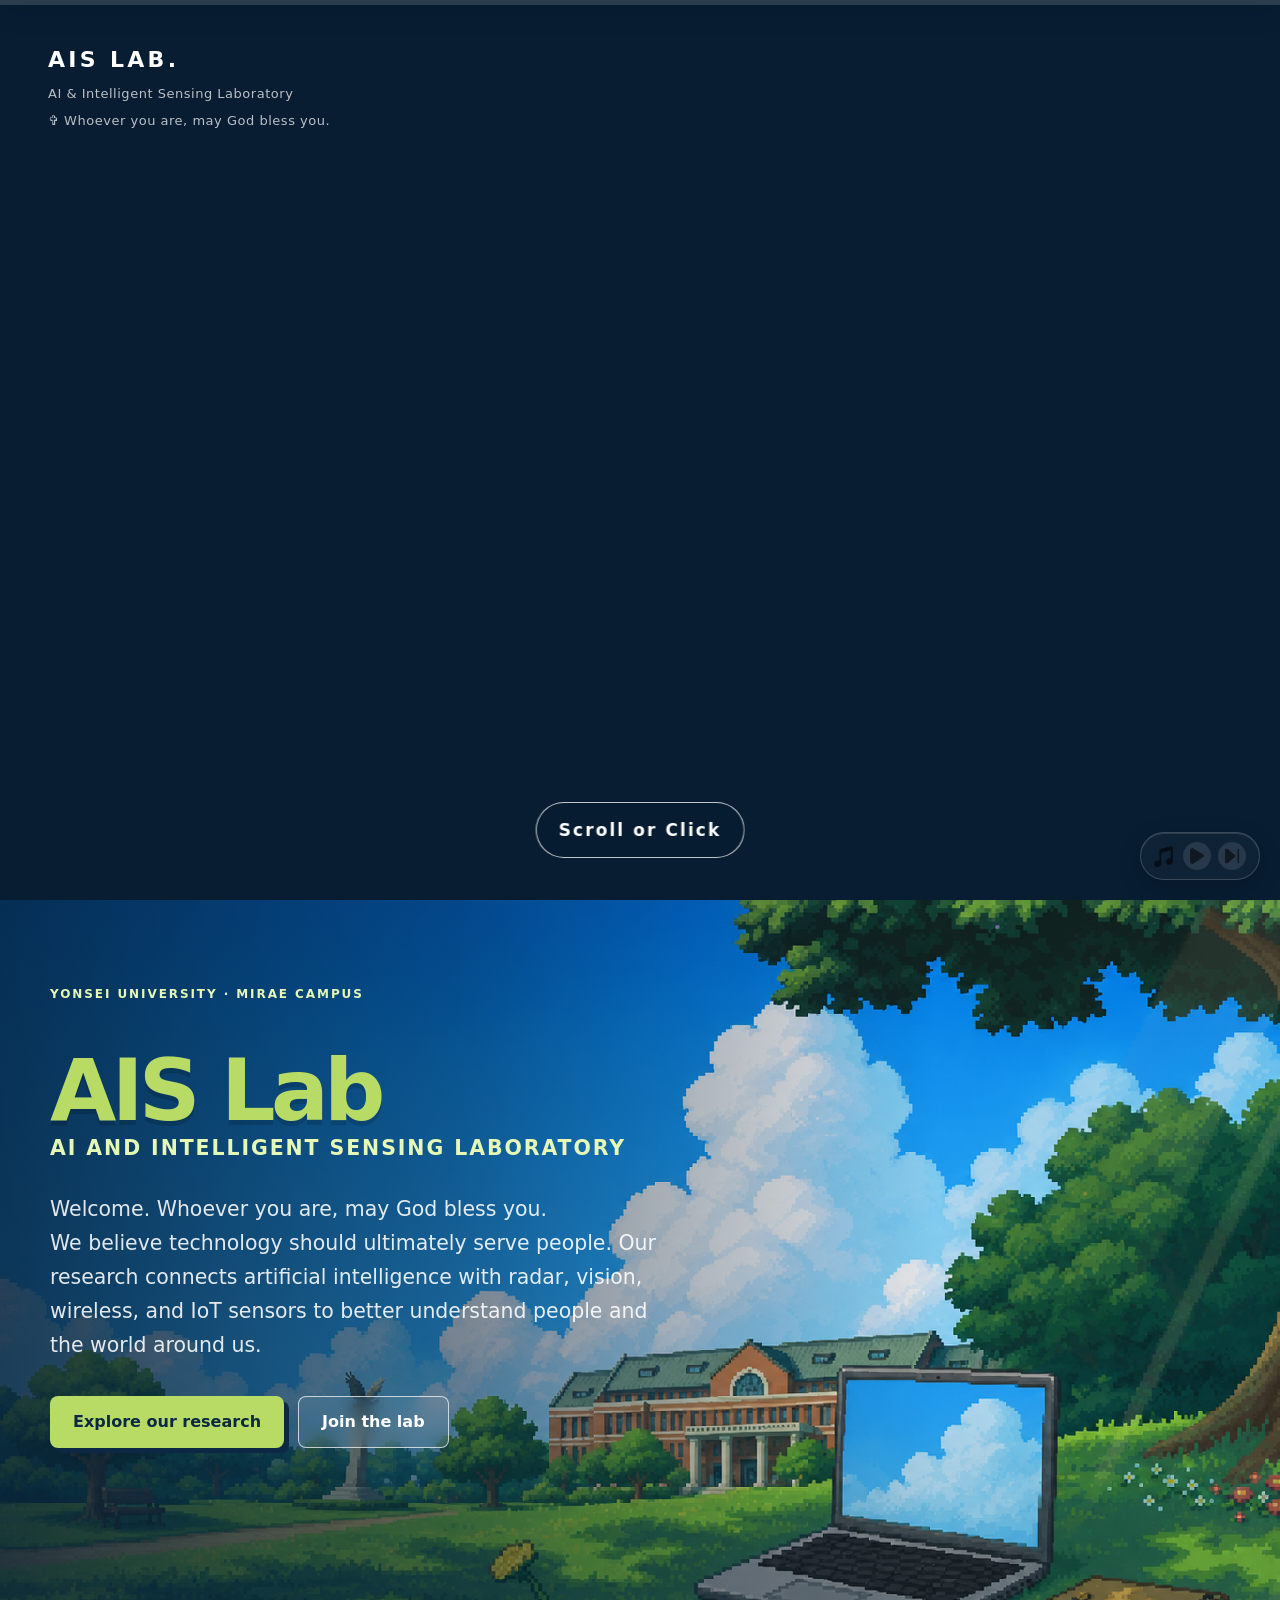
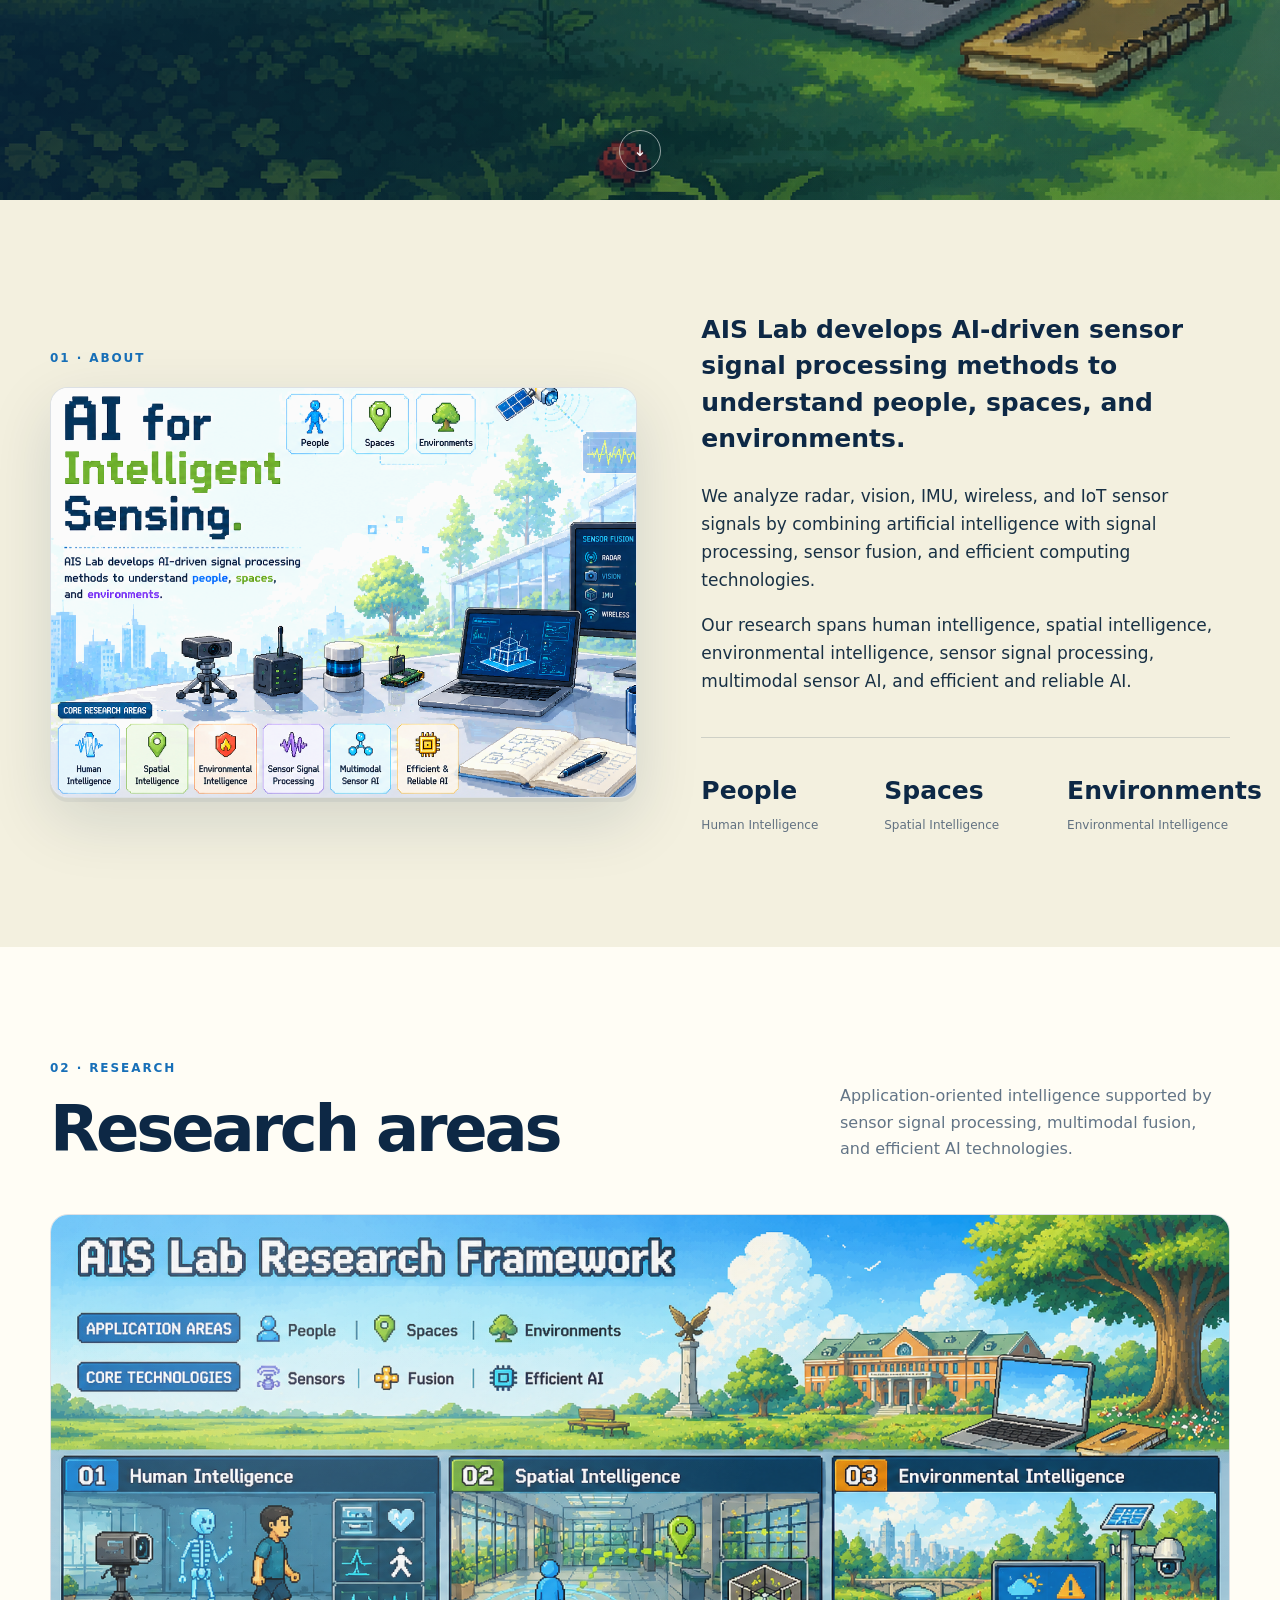
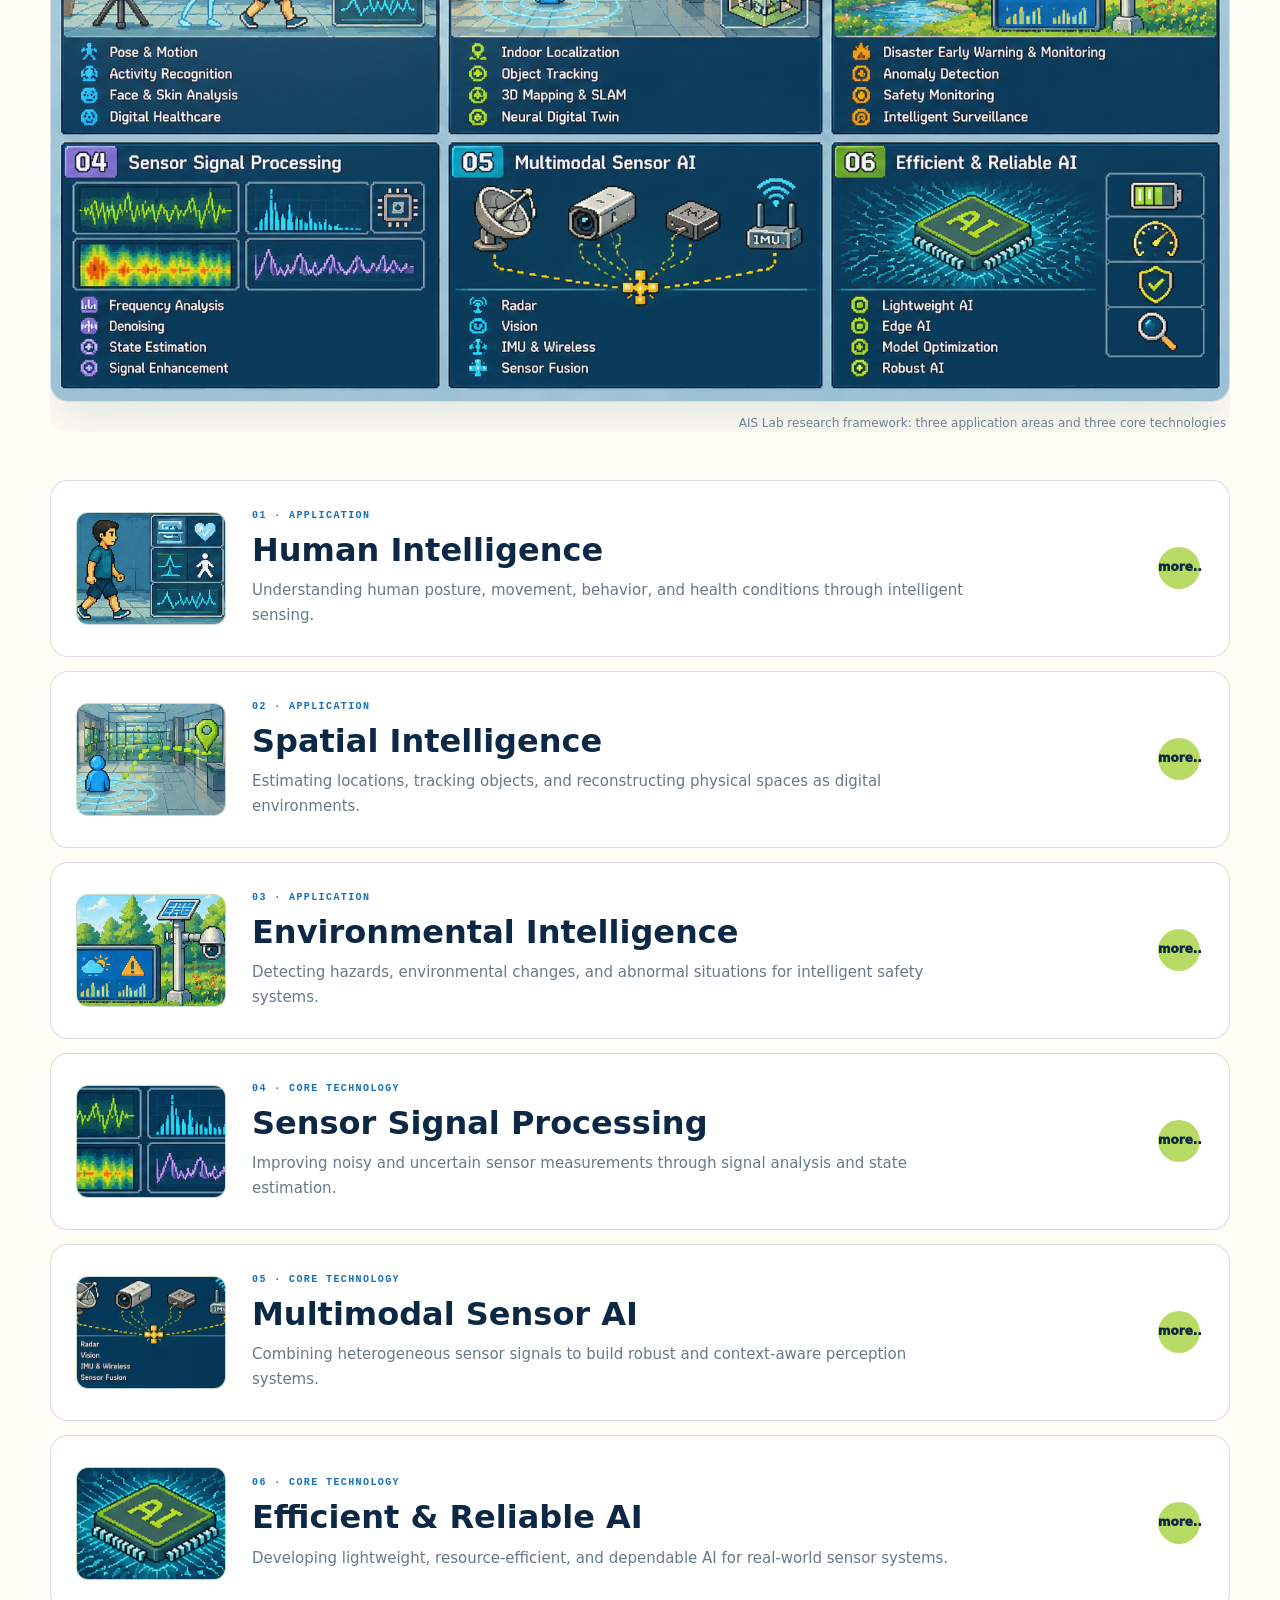
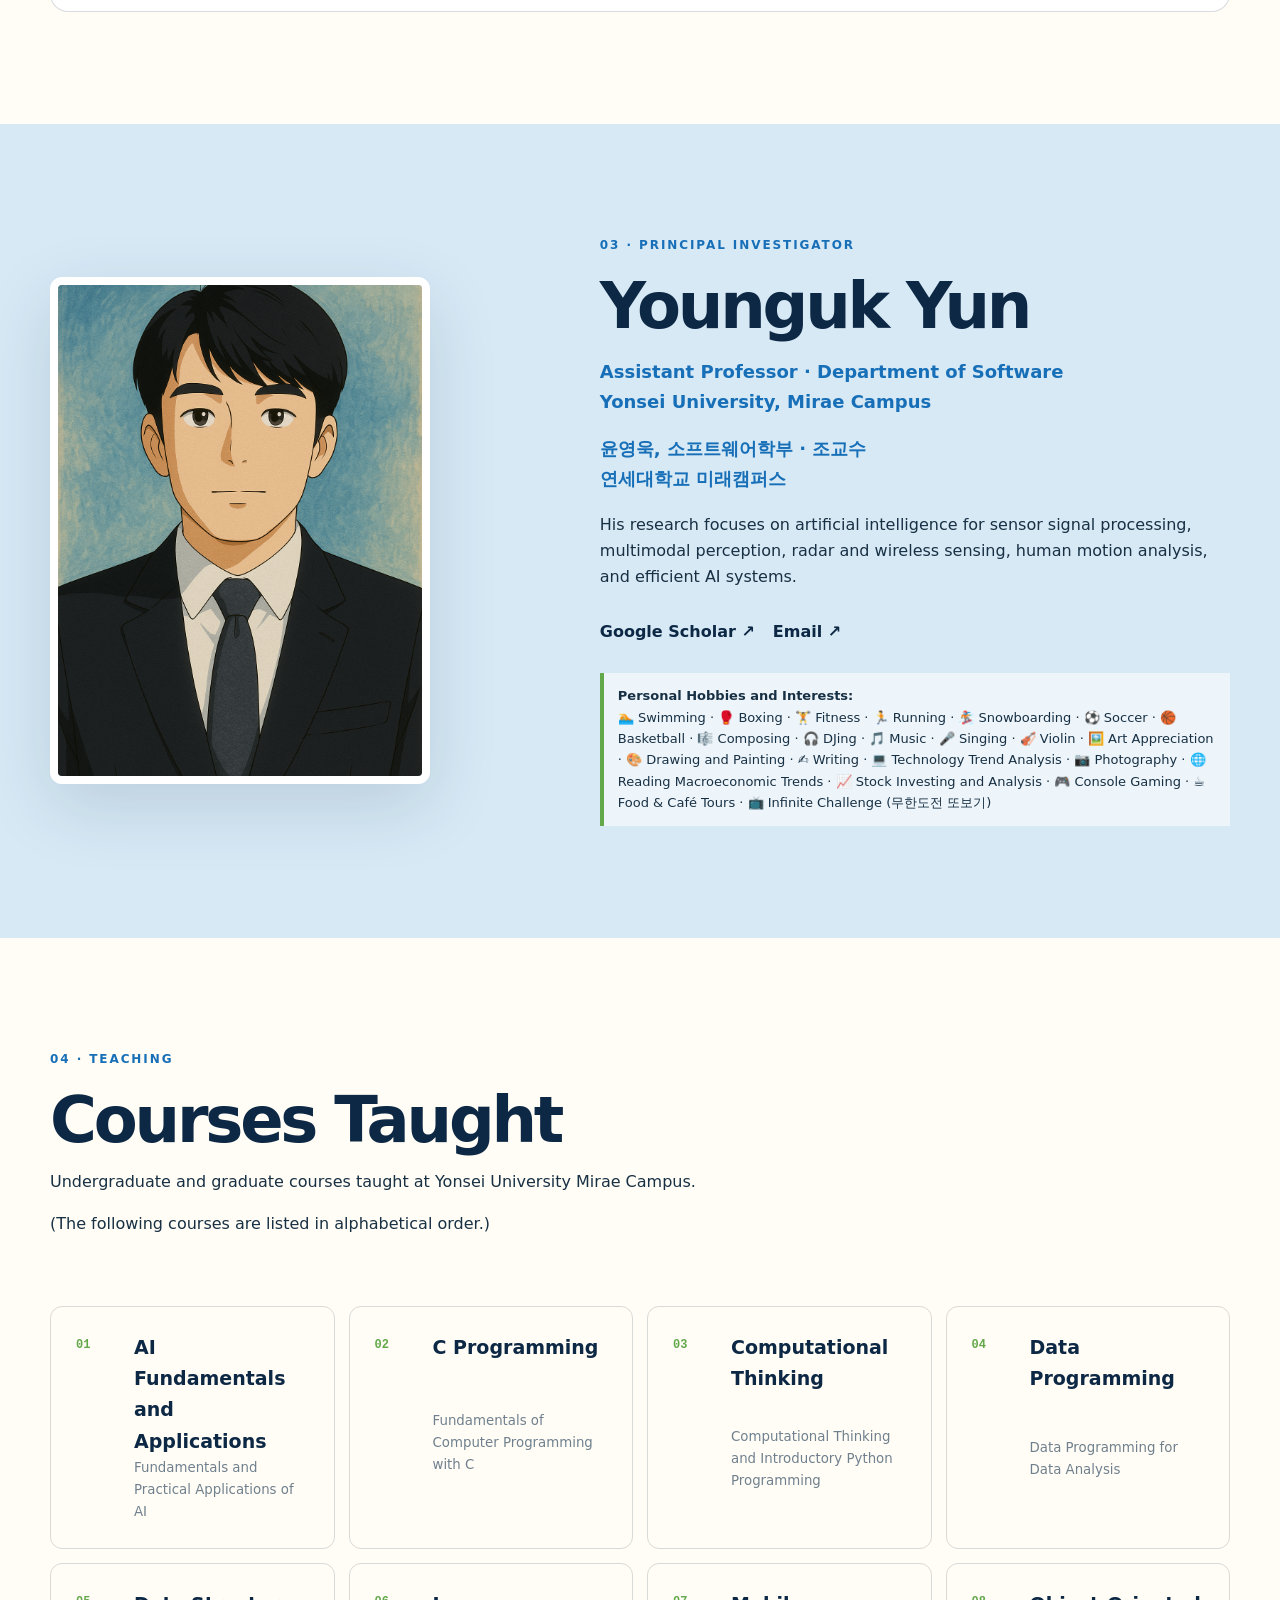
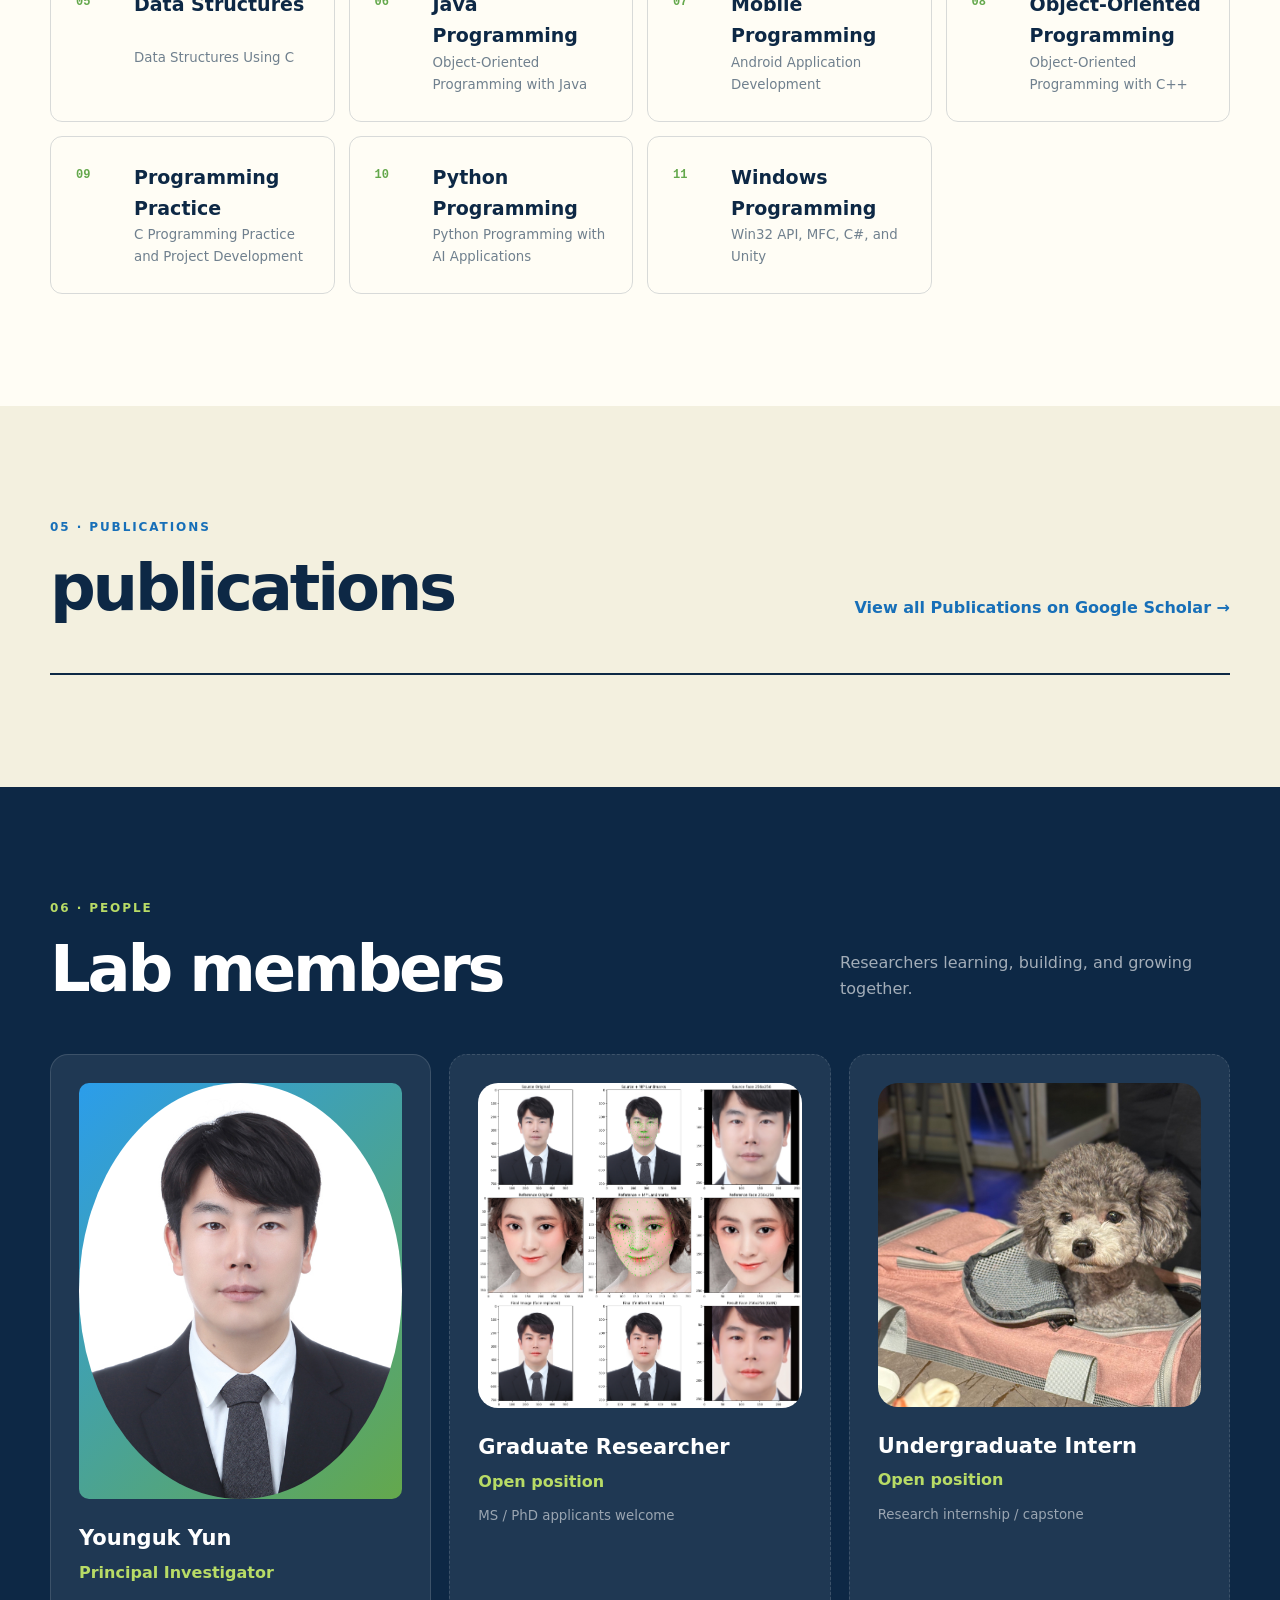
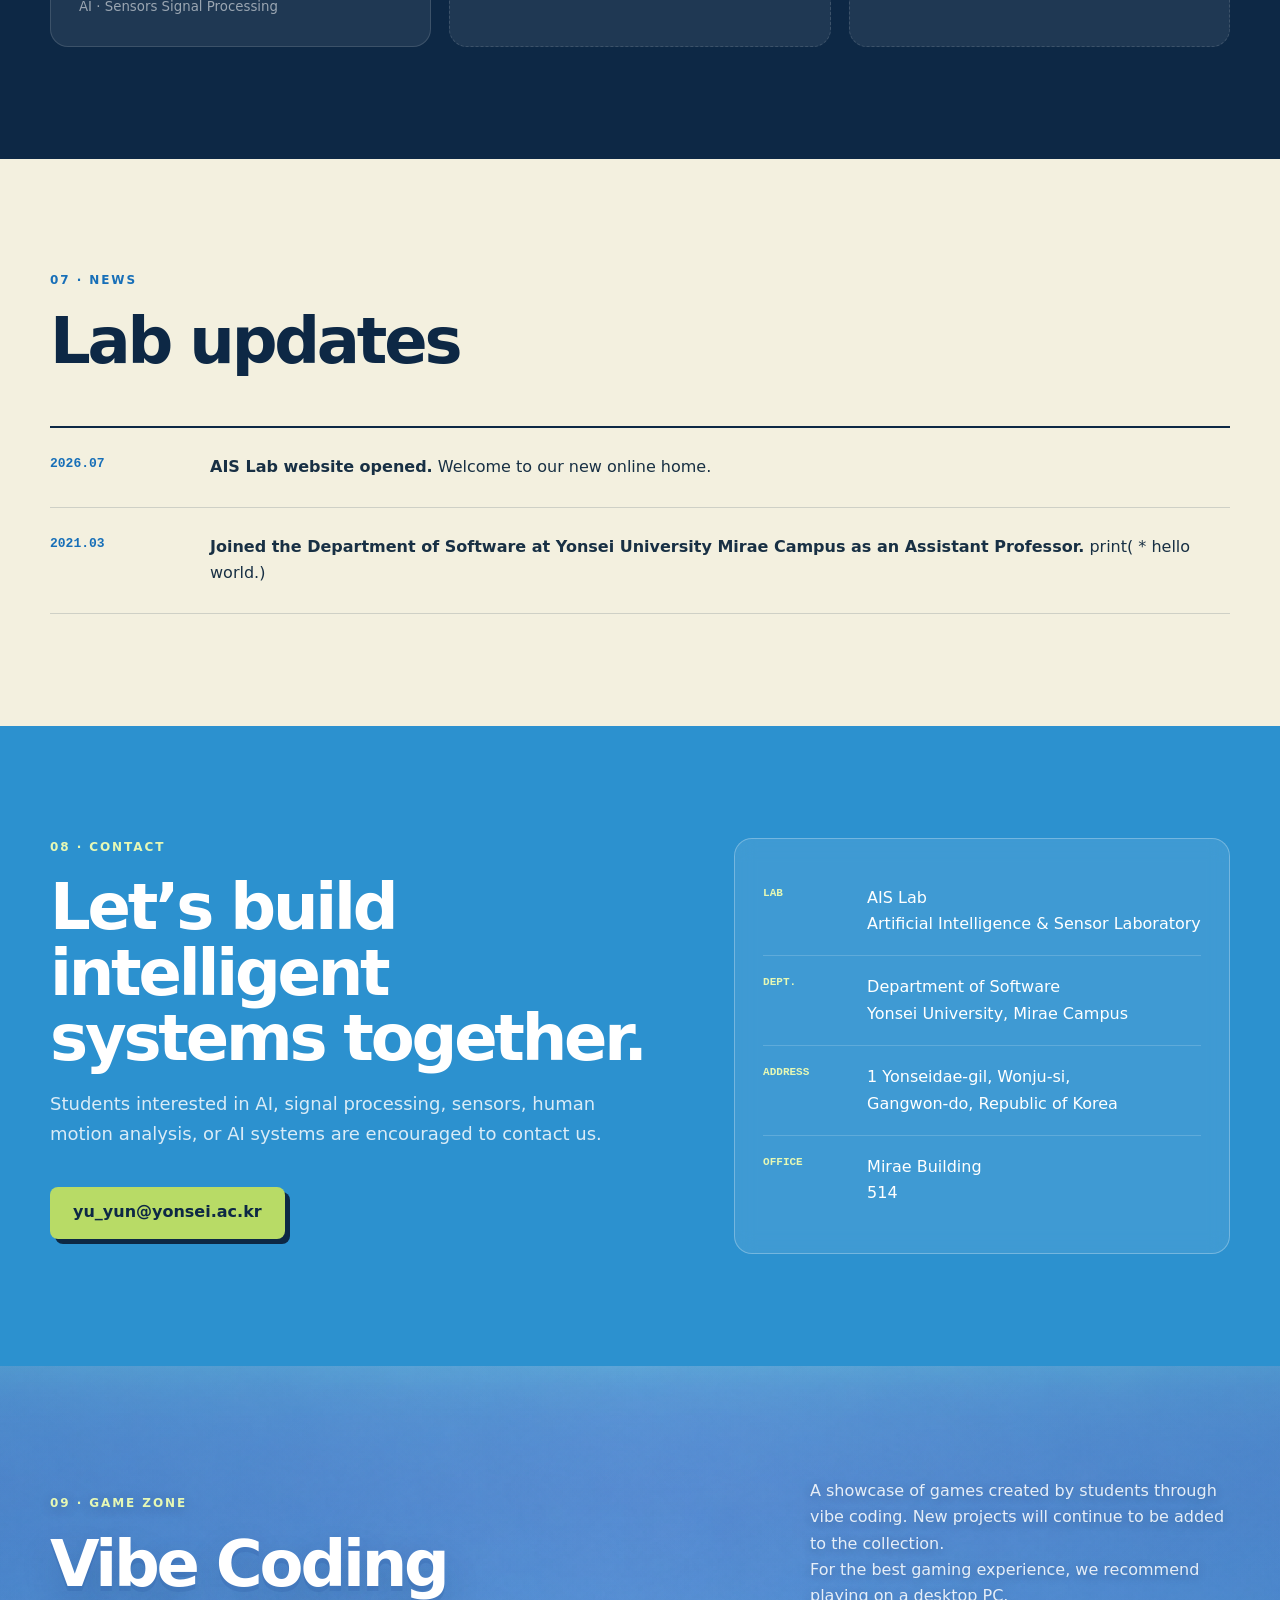
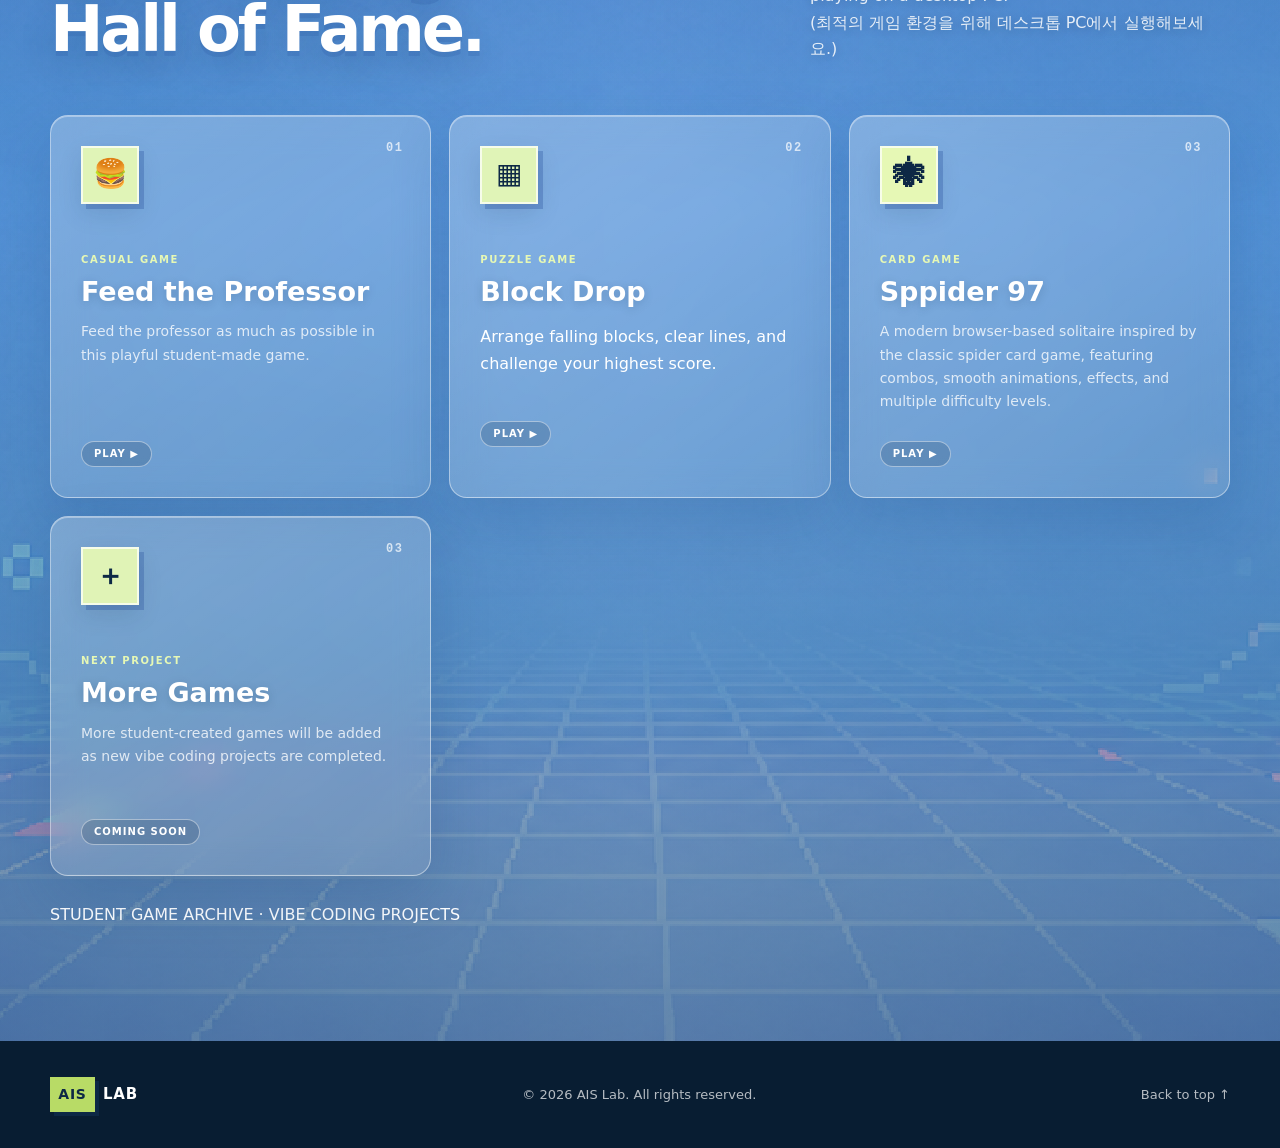
==== index.html @ d42c8c66 "v2.001 26080210 detail up" ====
<!DOCTYPE html>
<html lang="en">
<head>
  <meta charset="UTF-8" />
  <meta name="viewport" content="width=device-width, initial-scale=1.0" />
  <meta name="description" content="AIS Lab — Artificial Intelligence & Sensor Laboratory at Yonsei University Mirae Campus." />
  <meta name="theme-color" content="#0d2845" />
  <title>AIS Lab | AI & Intelligent Sensing Laboratory</title>
  <link rel="icon" href="assets/favicon.svg" type="image/svg+xml" />
  <link rel="stylesheet" href="styles2.css" />
  <script src="script.js" defer></script>
</head>

<!-- Floating Music Player -->
<div class="mini-music-player" id="miniMusicPlayer">
  <audio id="audioPlayer" preload="auto"></audio>

  <img
    class="music-main-icon"
    src="assets/icon/music.png"
    alt=""
  >

  <!-- <div class="mini-music-info">
    <strong id="musicTitle">Music</strong>
    <small id="musicArtist">Random Play</small>
  </div> -->

  <button
    type="button"
    id="playButton"
    class="mini-music-button"
    aria-label="재생"
  >
    <img
      id="playButtonIcon"
      src="assets/icon/play.png"
      alt=""
    >
  </button>

  <button
    type="button"
    id="nextButton"
    class="mini-music-button"
    aria-label="다음 곡"
  >
    <img
      src="assets/icon/next.png"
      alt=""
    >
  </button>
</div>

<body>

  <div class="scroll-progress">
    <div id="scroll-progress-bar" class="scroll-progress-bar"></div>
  </div>
  
  <a class="skip-link" href="#main">Skip to content</a>

  <!-- Spline 3D 인트로 화면 -->
  <section class="spline-intro" id="spline-intro">
    <iframe
      class="spline-frame"
      src="https://my.spline.design/3ddropdown-2G0xw5UtET1ysrPT4MGyYSJF/"
      frameborder="0"
      width="100%"
      height="100%"
      title="AIS Lab 3D Intro">
    </iframe>

    <div class="spline-overlay">
      <div class="spline-title">
        <span>AIS LAB.</span>
        <p>AI & Intelligent Sensing Laboratory</p>
        <p> ✞ Whoever you are, may God bless you.</p>
      </div>

      <a id="enterButton" class="spline-enter-button" href="#main">
        <span>Scroll or Click</span>
      </a>
    </div>
  </section>

  <header class="site-header" id="top">
    <nav class="nav container" aria-label="Primary navigation">
      <a class="brand" href="#spline-intro" aria-label="AIS Lab home">
        <span class="brand-mark">AIS</span>
        <span class="brand-text">LAB</span>
      </a>

      <button class="menu-button" type="button" aria-expanded="false" aria-controls="nav-links">
        <span></span><span></span><span></span>
        <span class="sr-only">Open menu</span>
      </button>

      <div class="nav-links" id="nav-links">
        <a href="#main">Main</a>
        <a href="#about">About</a>
        <a href="#professor">PI</a>
        <a href="#publications">Publications</a>
        <a href="#people">People</a>
        <a href="#contact">Contact</a>
        <a class="nav-contact" href="#game-zone">Game Zone</a>

      </div>
    </nav>
  </header>
<!-- 메인 -->
  <main id="main">
    <section class="hero" aria-labelledby="hero-title">
      <img class="hero-bg" src="assets/ais-campus-pixel.png" alt="Pixel-art illustration of a university campus, laptop, trees, and a sunny sky" />
      <div class="hero-shade"></div>
      <div class="container hero-content">
        <p class="eyebrow">Yonsei University · Mirae Campus</p>
        <br />
        <h1 id="hero-title"><span>AIS Lab</span><br /></h1>
        <p class="eyebrow"><span>AI and Intelligent Sensing Laboratory</p></span>
        <p class="hero-copy">
          Welcome. Whoever you are, may God bless you.<br>
          We believe technology should ultimately serve people. Our research connects artificial intelligence with radar, vision, wireless, and IoT sensors to better understand people and the world around us.
          </p>
       <div class="hero-actions">
          <a class="button button-primary" href="#research">Explore our research</a>
          <a class="button button-ghost" href="#contact">Join the lab</a>
        </div>
      </div>
      <a class="scroll-cue" href="#about" aria-label="Scroll to About section">↓</a>
    </section>


<!-- 01 -->
    <section class="section intro" id="about">
      <div class="container split-grid">
        <div>
          <p class="section-label">01 · About</p>
          <div class="intro-visual">
            <img
              src="assets/about-intelligent-sensing.png"
              alt="AI for Intelligent Sensing — AIS Lab research overview"
            />
          </div>        </div>
    
        <div class="intro-copy">
          <p class="lead">
            AIS Lab develops AI-driven sensor signal processing methods
            to understand people, spaces, and environments.
          </p>
    
          <p>
            We analyze radar, vision, IMU, wireless, and IoT sensor signals
            by combining artificial intelligence with signal processing,
            sensor fusion, and efficient computing technologies.
          </p>
    
          <p>
            Our research spans human intelligence, spatial intelligence,
            environmental intelligence, sensor signal processing,
            multimodal sensor AI, and efficient and reliable AI.
          </p>
    
          <div class="stats" aria-label="Research foundations">
            <div>
              <strong>People</strong>
              <span>Human Intelligence</span>
            </div>
    
            <div>
              <strong>Spaces</strong>
              <span>Spatial Intelligence</span>
            </div>
    
            <div>
              <strong>Environments</strong>
              <span>Environmental Intelligence</span>
            </div>
          </div>
        </div>
      </div>
    </section>

    <!-- 02 -->
    <section class="section research" id="research">
      <div class="container">
    
        <div class="section-heading">
          <div>
            <p class="section-label">02 · Research</p>
            <h2>Research areas</h2>
          </div>
    
          <p>
            Application-oriented intelligence supported by
            sensor signal processing, multimodal fusion,
            and efficient AI technologies.
          </p>
        </div>
    <!-- Research overview image -->
<figure class="research-overview">
  <a
    href="assets/research-overview.png"
    target="_blank"
    rel="noopener noreferrer"
    aria-label="Open the research overview image in full size"
  >
    <img
      src="assets/research-overview.png"
      alt="Overview of six AIS Lab research areas"
    />
  </a>

  <figcaption>
    AIS Lab research framework: three application areas and three core technologies.
  </figcaption>
</figure>


        <div class="research-explorer">
    
          <!-- 01 Human Intelligence -->
          <details class="research-topic" >
            <summary>
              <div class="research-thumb">
                <img
                  src="assets/rsc01.png"
                  alt=""
                  onerror="this.style.display='none';"
                />
                <span>IMAGE 01</span>
              </div>
    
              <div class="research-summary">
                <span class="research-index">01 · APPLICATION</span>
                <h3>Human Intelligence</h3>
                <p>
                  Understanding human posture, movement, behavior,
                  and health conditions through intelligent sensing.
                </p>
              </div>
    
              <span class="research-toggle" aria-hidden="true">more..</span>
            </summary>
    
            <div class="research-detail">
              <div class="research-tree">
                <div class="tree-root">Human Intelligence</div>
    
                <ul>
                  <li>
                    <strong>Pose &amp; Motion</strong>
                    <span>Pose estimation, motion analysis, and gait analysis</span>
                  </li>
    
                  <li>
                    <strong>Activity Recognition</strong>
                    <span>Behavior recognition and abnormal activity detection</span>
                  </li>
    
                  <li>
                    <strong>Face &amp; Body Analysis</strong>
                    <span>Face, skin, fatigue, and physiological state analysis</span>
                  </li>
    
                  <li>
                    <strong>Digital Healthcare</strong>
                    <span>Contactless monitoring and healthcare applications</span>
                  </li>
                </ul>
              </div>
            </div>
          </details>
    
    
          <!-- 02 Spatial Intelligence -->
          <details class="research-topic">
            <summary>
              <div class="research-thumb">
                <img
                  src="assets/rsc02.png"
                  alt=""
                  onerror="this.style.display='none';"
                />
                <span>IMAGE 02</span>
              </div>
    
              <div class="research-summary">
                <span class="research-index">02 · APPLICATION</span>
                <h3>Spatial Intelligence</h3>
                <p>
                  Estimating locations, tracking objects,
                  and reconstructing physical spaces as digital environments.
                </p>
              </div>
    
              <span class="research-toggle" aria-hidden="true">+</span>
            </summary>
    
            <div class="research-detail">
              <div class="research-tree">
                <div class="tree-root">Spatial Intelligence</div>
    
                <ul>
                  <li>
                    <strong>Indoor Localization</strong>
                    <span>Wi-Fi, IMU, magnetic, visual, and multimodal localization</span>
                  </li>
    
                  <li>
                    <strong>Object Tracking</strong>
                    <span>Human, vehicle, drone, and trajectory tracking</span>
                  </li>
    
                  <li>
                    <strong>3D Mapping &amp; SLAM</strong>
                    <span>Spatial reconstruction and autonomous mapping</span>
                  </li>
    
                  <li>
                    <strong>Neural Digital Twin</strong>
                    <span>Gaussian Splatting and intelligent digital environments</span>
                  </li>
                </ul>
              </div>
            </div>
          </details>
    
    
          <!-- 03 Environmental Intelligence -->
          <details class="research-topic">
            <summary>
              <div class="research-thumb">
                <img
                  src="assets/rsc03.png"
                  alt=""
                  onerror="this.style.display='none';"
                />
                <span>IMAGE 03</span>
              </div>
    
              <div class="research-summary">
                <span class="research-index">03 · APPLICATION</span>
                <h3>Environmental Intelligence</h3>
                <p>
                  Detecting hazards, environmental changes,
                  and abnormal situations for intelligent safety systems.
                </p>
              </div>
    
              <span class="research-toggle" aria-hidden="true">+</span>
            </summary>
    
            <div class="research-detail">
              <div class="research-tree">
                <div class="tree-root">Environmental Intelligence</div>
    
                <ul>
                  <li>
                    <strong>Disaster Early Warning &amp; Monitoring</strong>
                    <span>AI-based monitoring and early warning for natural and urban environments</span>
                  </li>
            
                  <li>
                    <strong>Anomaly Detection</strong>
                    <span>Detection of unusual events, environmental changes, and sensor anomalies</span>
                  </li>
            
                  <li>
                    <strong>Safety Monitoring</strong>
                    <span>Human safety monitoring, accident prevention, and risk assessment</span>
                  </li>
            
                  <li>
                    <strong>Intelligent Surveillance</strong>
                    <span>Real-time CCTV, drone, and IoT sensor monitoring systems</span>
                  </li>
                </ul>
              </div>
            </div>
          </details>
    
    
          <!-- 04 Sensor Signal Processing -->
          <details class="research-topic">
            <summary>
              <div class="research-thumb">
                <img
                  src="assets/rsc04.png"
                  alt=""
                  onerror="this.style.display='none';"
                />
                <span>IMAGE 04</span>
              </div>
    
              <div class="research-summary">
                <span class="research-index">04 · CORE TECHNOLOGY</span>
                <h3>Sensor Signal Processing</h3>
                <p>
                  Improving noisy and uncertain sensor measurements
                  through signal analysis and state estimation.
                </p>
              </div>
    
              <span class="research-toggle" aria-hidden="true">+</span>
            </summary>
    
            <div class="research-detail">
              <div class="research-tree">
                <div class="tree-root">Sensor Signal Processing</div>
    
                <ul>
                  <li>
                    <strong>Signal Representation</strong>
                    <span>Time, frequency, and multidomain signal analysis</span>
                  </li>
                  
                  <li>
                    <strong>Signal Enhancement</strong>
                    <span>Noise suppression, restoration, and adaptive signal processing</span>
                  </li>
                  
                  <li>
                    <strong>State Estimation</strong>
                    <span>Filtering, prediction, tracking, and uncertainty modeling</span>
                  </li>
                  
                  <li>
                    <strong>Feature Transformation</strong>
                    <span>Dimensionality reduction, feature extraction, and representation learning</span>
                  </li>
                </ul>
              </div>
            </div>
          </details>
    
    
          <!-- 05 Multimodal Sensor AI -->
          <details class="research-topic">
            <summary>
              <div class="research-thumb">
                <img
                  src="assets/rsc05.png"
                  alt=""
                  onerror="this.style.display='none';"
                />
                <span>IMAGE 05</span>
              </div>
    
              <div class="research-summary">
                <span class="research-index">05 · CORE TECHNOLOGY</span>
                <h3>Multimodal Sensor AI</h3>
                <p>
                  Combining heterogeneous sensor signals
                  to build robust and context-aware perception systems.
                </p>
              </div>
    
              <span class="research-toggle" aria-hidden="true">+</span>
            </summary>
    
            <div class="research-detail">
              <div class="research-tree">
                <div class="tree-root">Multimodal Sensor AI</div>
    
                <ul>
                  <li>
                    <strong>Radar</strong>
                    <span>Contactless sensing and radar signal intelligence</span>
                  </li>
    
                  <li>
                    <strong>Vision</strong>
                    <span>Image, video, depth, and 3D visual perception</span>
                  </li>
    
                  <li>
                    <strong>IMU &amp; Wireless</strong>
                    <span>Motion sensors, Wi-Fi CSI, UWB, and IoT signals</span>
                  </li>
    
                  <li>
                    <strong>Sensor Fusion</strong>
                    <span>Data, feature, decision, and uncertainty-aware fusion</span>
                  </li>
                </ul>
              </div>
            </div>
          </details>
    
    
          <!-- 06 Efficient & Reliable AI -->
          <details class="research-topic">
            <summary>
              <div class="research-thumb">
                <img
                  src="assets/rsc06.png"
                  alt=""
                  onerror="this.style.display='none';"
                />
                <span>IMAGE 06</span>
              </div>
    
              <div class="research-summary">
                <span class="research-index">06 · CORE TECHNOLOGY</span>
                <h3>Efficient &amp; Reliable AI</h3>
                <p>
                  Developing lightweight, resource-efficient,
                  and dependable AI for real-world sensor systems.
                </p>
              </div>
    
              <span class="research-toggle" aria-hidden="true">+</span>
            </summary>
    
            <div class="research-detail">
              <div class="research-tree">
                <div class="tree-root">Efficient &amp; Reliable AI</div>
    
                <ul>
                  <li>
                    <strong>Lightweight AI</strong>
                    <span>Compression, pruning, quantization, and knowledge distillation</span>
                  </li>
    
                  <li>
                    <strong>Edge AI</strong>
                    <span>Mobile, embedded, low-power, and real-time inference</span>
                  </li>
    
                  <li>
                    <strong>Model Optimization</strong>
                    <span>Memory-efficient inference and computation acceleration</span>
                  </li>
    
                  <li>
                    <strong>Robust AI</strong>
                    <span>Uncertainty, generalization, explainability, and reliability</span>
                  </li>
                </ul>
              </div>
            </div>
          </details>
    
        </div>
      </div>
    </section>


    <!-- 03 -->
    <section class="section professor" id="professor">
      <div class="container professor-grid">
        <div class="portrait-placeholder">
          <img src="assets/yu_yun_gpt.png" alt="Younguk Yun">
      </div>

        <!-- <div class="portrait-placeholder" role="img" aria-label="Professor photo placeholder">
          <span>PHOTO</span>
          <small>Replace with professor image</small>
        </div>
         -->
        <div>
          <p class="section-label">03 · Principal Investigator</p>
          <h2>Younguk Yun</h2>
          <p class="professor-role">Assistant Professor · Department of Software<br />Yonsei University, Mirae Campus</p>
          <p class="professor-role">윤영욱, 소프트웨어학부 · 조교수<br />연세대학교 미래캠퍼스</p>

          <p>His research focuses on artificial intelligence for sensor signal processing, multimodal perception, radar and wireless sensing, human motion analysis, and efficient AI systems.</p>
          <div class="profile-links">
            <a
            href="https://scholar.google.com/citations?hl=ko&user=_TznlVcAAAAJ&view_op=list_works&sortby=pubdate"
            target="_blank"
            rel="noopener noreferrer"
            aria-label="Google Scholar profile">
            Google Scholar ↗
          </a>            <a href="mailto:yu_yun@yonsei.ac.kr">Email ↗</a>
          </div>
          <div class="edit-note">
            <strong>Personal Hobbies and Interests:</strong><br> 
            🏊 Swimming · 🥊 Boxing · 🏋️ Fitness · 🏃 Running · 🏂 Snowboarding · ⚽ Soccer · 🏀 Basketball
            · 🎼 Composing · 🎧 DJing · 🎵 Music · 🎤 Singing · 🎻 Violin
            · 🖼️ Art Appreciation · 🎨 Drawing and Painting · ✍️ Writing
            · 💻 Technology Trend Analysis · 📷 Photography 
            · 🌐 Reading Macroeconomic Trends · 📈 Stock Investing and Analysis
            · 🎮 Console Gaming
            · ☕ Food & Café Tours  · 📺 Infinite Challenge (무한도전 또보기)
        </div>        </div>
      </div>
    </section>

    <section class="section publications" id="resources">
      <div class="container">
        <div class="section-heading">
          <div>
            <p class="section-label">04 · Teaching</p>
            <h2>Courses Taught</h2>
            <p>Undergraduate and graduate courses taught at Yonsei University Mirae Campus.</p>
            <p > (The following courses are listed in alphabetical order.)  </p>

          </div>
        </div>
        <div class="resources-grid">

          <div class="resource-card">
            <span>01</span>
            <strong>AI Fundamentals and Applications</strong>
            <small>Fundamentals and Practical Applications of AI</small>
        </div>
        
        <div class="resource-card">
            <span>02</span>
            <strong>C Programming</strong>
            <small>Fundamentals of Computer Programming with C</small>
        </div>
        
        <div class="resource-card">
            <span>03</span>
            <strong>Computational Thinking</strong>
            <small>Computational Thinking and Introductory Python Programming</small>
        </div>
        
        <div class="resource-card">
            <span>04</span>
            <strong>Data Programming</strong>
            <small>Data Programming for Data Analysis</small>
        </div>
        
        <div class="resource-card">
            <span>05</span>
            <strong>Data Structures</strong>
            <small>Data Structures Using C</small>
        </div>
        
        <div class="resource-card">
            <span>06</span>
            <strong>Java Programming</strong>
            <small>Object-Oriented Programming with Java</small>
        </div>
        
        <div class="resource-card">
            <span>07</span>
            <strong>Mobile Programming</strong>
            <small>Android Application Development</small>
        </div>
        
        <div class="resource-card">
            <span>08</span>
            <strong>Object-Oriented Programming</strong>
            <small>Object-Oriented Programming with C++</small>
        </div>
        
        <div class="resource-card">
            <span>09</span>
            <strong>Programming Practice</strong>
            <small>C Programming Practice and Project Development</small>
        </div>
        
        <div class="resource-card">
            <span>10</span>
            <strong>Python Programming</strong>
            <small>Python Programming with AI Applications</small>
        </div>
        
        <div class="resource-card">
            <span>11</span>
            <strong>Windows Programming</strong>
            <small>Win32 API, MFC, C#, and Unity</small>
        </div>
      </div> <!-- resources-grid -->
    </div>   <!-- container -->
  </section>


    <section class="section news" id="publications">
      <div class="container">
        <div class="section-heading">
          <div>
            <p class="section-label">05 · Publications</p>
            <h2>publications</h2>
          </div>
          <a class="text-link"             
          href="https://scholar.google.com/citations?hl=ko&user=_TznlVcAAAAJ&view_op=list_works&sortby=pubdate"
          target="_blank"
          rel="noopener noreferrer"
          aria-label="Google Scholar profile">
          View all Publications on Google Scholar →</a>
        </div>

        <div class="publication-list">      </div>

<!-- 
        <div class="publication-list">
          <article>
            <time>2026</time>
            <div>
              <h3>Insert your latest journal or conference paper title here</h3>
              <p><strong>Y. Yoon</strong>, Coauthor A., Coauthor B. · Journal or Conference Name</p>
              <div class="paper-links"><a href="#">Paper</a><a href="#">Code</a><a href="#">Dataset</a></div>
            </div>
          </article>
          <article>
            <time>2025</time>
            <div>
              <h3>AI-based multimodal sensing for human-centered intelligent environments</h3>
              <p><strong>Y. Yoon</strong>, Coauthor A. · Journal or Conference Name</p>
              <div class="paper-links"><a href="#">Paper</a><a href="#">Project</a></div>
            </div>
          </article>
          <article>
            <time>2024</time>
            <div>
              <h3>Robust sensor signal processing using data-driven representation learning</h3>
              <p><strong>Y. Yoon</strong>, Coauthor A., Coauthor B. · Journal or Conference Name</p>
              <div class="paper-links"><a href="#">Paper</a></div>
            </div>
          </article>
        </div>
      </div> -->

    </section>

    <section class="section people" id="people">
      <div class="container">
        <div class="section-heading">
          <div>
            <p class="section-label">06 · People</p>
            <h2>Lab members</h2>
          </div>
          <p>Researchers learning, building, and growing together.</p>
        </div>

        <div class="people-grid">
          <article class="person-card">
            <div class="avatar avatar-one">
              <img src="assets/yu_yun.jpg" alt="Professor Younguk Yun">
          </div>
            <!-- <div class="avatar avatar-one">PI</div> -->
            <h3>Younguk Yun</h3>
            <p>Principal Investigator</p>
            <small>AI · Sensors Signal Processing</small>
          </article>
          <article class="person-card open-position">
            <div class="avatar-two">
              <img src="assets/btg2.png" alt="Professor Younguk Yun">
            </div>
            <!-- <div class="avatar">+</div> -->
            <h3>Graduate Researcher</h3>
            <p>Open position</p>
            <small>MS / PhD applicants welcome</small>
          </article>
          <article class="person-card open-position">
            <!-- <div class="avatar">+</div> -->
            <div class="avatar-two">
              <img src="assets/reo.jpg" alt="Professor Younguk Yun">
            </div>
            <h3>Undergraduate Intern</h3>
            <p>Open position</p>
            <small>Research internship / capstone</small>
          </article>
        </div>
      </div>
    </section>

    <section class="section news" id="news">
      <div class="container">
        <div class="section-heading">
          <div>
            <p class="section-label">07 · News</p>
            <h2>Lab updates</h2>
          </div>
        </div>
        <div class="news-list">
          <article><time>2026.07</time><p><strong>AIS Lab website opened.</strong> Welcome to our new online home.</p></article>
          <article><time>2021.03</time><p><strong>Joined the Department of Software at Yonsei University Mirae Campus as an Assistant Professor.</strong> print( * hello world.)</hello></p></article></div>
      </div>
    </section>



    <section class="section contact" id="contact">
      <div class="container contact-grid">
        <div>
          <p class="section-label">08 · Contact</p>
          <h2>Let’s build intelligent<br />systems together.</h2>
          <p>Students interested in AI, signal processing, sensors, human motion analysis, or AI systems are encouraged to contact us.</p>
          <a class="button button-primary" href="mailto:yu_yun@yonsei.ac.kr">yu_yun@yonsei.ac.kr</a>
        </div>
        <div class="contact-card">
          <div><span>LAB</span><p>AIS Lab<br />Artificial Intelligence & Sensor Laboratory</p></div>
          <div><span>DEPT.</span><p>Department of Software<br />Yonsei University, Mirae Campus</p></div>
          <div><span>ADDRESS</span><p>1 Yonseidae-gil, Wonju-si,<br />Gangwon-do, Republic of Korea</p></div>
          <div><span>OFFICE</span><p>Mirae Building <br /> 514</p></div>
        </div>
      </div>
    </section>

    <!-- <section class="section game-zone" id="game-zone">
      <div class="game-zone-background" aria-hidden="true"></div>
      <div class="game-zone-overlay" aria-hidden="true"></div>
    
      <div class="container game-zone-container">
    
        <div class="section-heading game-zone-heading">
          <div>
            <p class="section-label">09 · Game Zone</p>
            <h2>Play, explore,<br />and take a break.</h2>
          </div>
    
          <p>
            A small digital playground featuring casual games,
            interactive experiments, and creative activities.
          </p>
        </div>
    
        <div class="game-zone-grid">
    
          <article class="game-zone-card">
            <span class="game-zone-number">01</span>
            <div class="game-zone-icon" aria-hidden="true">▦</div>
    
            <div class="game-zone-card-content">
              <p class="game-zone-category">CASUAL PLAY</p>
              <h3>Mini Games</h3>
              <p>
                Simple browser games that can be enjoyed during a short break.
              </p>
            </div>
    
            <span class="game-zone-status">Coming Soon</span>
          </article>
    
          <article class="game-zone-card">
            <span class="game-zone-number">02</span>
            <div class="game-zone-icon" aria-hidden="true">⌘</div>
    
            <div class="game-zone-card-content">
              <p class="game-zone-category">INTERACTIVE LAB</p>
              <h3>AI Experiments</h3>
              <p>
                Small interactive experiences inspired by AI, sensors,
                and computer vision.
              </p>
            </div>
    
            <span class="game-zone-status">Coming Soon</span>
          </article>
    
          <article class="game-zone-card">
            <span class="game-zone-number">03</span>
            <div class="game-zone-icon" aria-hidden="true">✦</div>
    
            <div class="game-zone-card-content">
              <p class="game-zone-category">CREATIVE PLAY</p>
              <h3>Creative Zone</h3>
              <p>
                Music, drawing, pixel art, and other playful digital activities.
              </p>
            </div>
    
            <span class="game-zone-status">Coming Soon</span>
          </article>
    
        </div>
      </div>
    </section> -->
    <section class="section game-zone" id="game-zone">
      <div class="game-zone-background" aria-hidden="true"></div>
      <div class="game-zone-overlay" aria-hidden="true"></div>
    
      <div class="container game-zone-container">
    
        <div class="section-heading game-zone-heading">
          <div>
            <p class="section-label">09 · Game Zone</p>
            <h2>
              Vibe Coding<br />
              Hall of Fame.
            </h2>
          </div>
    
          <p>
            A showcase of games created by students through vibe coding.
            New projects will continue to be added to the collection.
          <br> For the best gaming experience, we recommend playing on a desktop PC.
          <br>(최적의 게임 환경을 위해 데스크톱 PC에서 실행해보세요.)
          </p>

        </div>
    
        <!-- 게임 목록 -->
        <div class="game-zone-grid">
    
          <!-- 게임 01 -->
          <article class="game-zone-card">
            <span class="game-zone-number">01</span>
    
            <div class="game-zone-icon" aria-hidden="true">🍔</div>
    
            <div class="game-zone-card-content">
              <p class="game-zone-category">CASUAL GAME</p>
              <h3>Feed the Professor</h3>
    
              <p>Feed the professor as much as possible in this playful student-made game.</p>
            </div>
            <button
            class="game-zone-play-button"
            type="button"
            data-game-id="Feed the Professor"
            data-game-title="Feed the Professor"
            data-game-src="game/01_Feed/fp_index.html"
            data-game-width="100%"
            data-game-height="600"
            aria-expanded="false"
            aria-controls="game-player"
          >
            <span>PLAY</span>
            <b aria-hidden="true">▶</b>
          </button>
          </article>
    
          <!-- 게임 02 -->
          <article class="game-zone-card">
            <span class="game-zone-number">02</span>
    
            <div class="game-zone-icon" aria-hidden="true">▦</div>
    
            <div class="game-zone--content">
              <p class="game-zone-category">PUZZLE GAME</p>
              <h3>Block Drop</h3>
    
              <p>
                Arrange falling blocks, clear lines, and challenge your highest score.              </p>
            </div>
    
            <button
            class="game-zone-play-button"
            type="button"
            data-game-id="Block Drop"
            data-game-title="Block Drop"
            data-game-src="game/02_Block_Drop/tt_index.html"
            data-game-width="100%"
            data-game-height="590"
            aria-expanded="false"
            aria-controls="game-player"
          >
            <span>PLAY</span>
            <b aria-hidden="true">▶</b>
          </button>
          </article>
    
          <!-- 게임 03 -->
          <article class="game-zone-card">
            <span class="game-zone-number">03</span>

            <div class="game-zone-icon" aria-hidden="true">🕷</div>

            <div class="game-zone-card-content">
                <p class="game-zone-category">CARD GAME</p>

                <h3>Sppider 97</h3>

                <p>
                    A modern browser-based solitaire inspired by the classic spider card game,
                    featuring combos, smooth animations, effects, and multiple difficulty levels.
                </p>
            </div>

            <button
                class="game-zone-play-button"
                type="button"
                data-game-id="Sppider 97"
                data-game-title="Sppider 97"
                data-game-src="game/03_Sppider/sp_index.html"
                data-game-width="100%"
                data-game-height="950"
                aria-expanded="false"
                aria-controls="game-player">

                <span>PLAY</span>
                <b aria-hidden="true">▶</b>
            </button>
          </article>


          <!-- 향후 게임 추가 자리 -->
          <article class="game-zone-card game-zone-card-coming">
            <span class="game-zone-number">03</span>
    
            <div class="game-zone-icon" aria-hidden="true">＋</div>
    
            <div class="game-zone-card-content">
              <p class="game-zone-category">NEXT PROJECT</p>
              <h3>More Games</h3>
    
              <p>
                More student-created games will be added as new vibe coding projects are completed.
              </p>
            </div>
    
            <span class="game-zone-status">Coming Soon</span>
          </article>
    
        </div>
    
        <!-- 선택한 게임이 아래로 확장되는 영역 -->
        <div
          class="game-frame-shell"
          id="game-player"
          aria-live="polite"
          hidden
        >
          <div class="game-frame-toolbar">
    
            <div class="game-frame-lights" aria-hidden="true">
              <span></span>
              <span></span>
              <span></span>
            </div>
    
            <p id="game-frame-title">GAME PLAYER</p>
    
            <button
              class="game-frame-size-button"
              id="game-fullscreen-button"
              type="button"
              aria-label="게임 전체 화면"
            >
              FULL
            </button>
    
            <button
              class="game-close-button"
              id="game-close-button"
              type="button"
            >
              CLOSE
            </button>
          </div>
    
          <div class="game-frame-stage" id="game-frame-stage">
            <iframe
              id="game-frame"
              class="game-frame"
              src="about:blank"
              title="Game player"
              loading="lazy"
              allow="fullscreen"
            ></iframe>
          </div>
        </div>
    
      </br>
        <div class="game-zone-footer">
          <span>STUDENT GAME ARCHIVE</span>
          <span> · VIBE CODING PROJECTS</span>
        </div>
    
      </div>
    </section>


  </main>

  <footer>
    <div class="container footer-grid">
      <a class="brand footer-brand" href="#main"><span class="brand-mark">AIS</span><span class="brand-text">LAB</span></a>
      <p>© <span id="year"></span> AIS Lab. All rights reserved.</p>
      <a href="#spline-intro">Back to top ↑</a>
    </div>
  </footer>
</body>
</html>
---- styles2.css ----
:root {
  --navy: #0d2845;
  --navy-2: #143a5e;
  --ink: #183044;
  --sky: #2b9deb;
  --blue: #176fb8;
  --green: #64a84c;
  --lime: #b8db66;
  --cream: #f3f0df;
  --paper: #fffdf5;
  --white: #ffffff;
  --line: rgba(13, 40, 69, 0.16);
  --shadow: 0 22px 70px rgba(13, 40, 69, 0.14);
  --radius: 18px;
  --max: 1180px;
}

* { box-sizing: border-box; }
html { scroll-behavior: smooth; }
body {
  margin: 0;
  color: var(--ink);
  background: var(--paper);
  font-family: Inter, ui-sans-serif, system-ui, -apple-system, BlinkMacSystemFont, "Segoe UI", sans-serif;
  line-height: 1.65;
}
a { color: inherit; text-decoration: none; }
img { display: block; max-width: 100%; }
button { font: inherit; }
.container { width: min(calc(100% - 40px), var(--max)); margin-inline: auto; }
.section { padding: 112px 0; }
.sr-only { position: absolute; width: 1px; height: 1px; padding: 0; overflow: hidden; clip: rect(0,0,0,0); white-space: nowrap; border: 0; }
.skip-link { position: fixed; z-index: 1000; left: 16px; top: -80px; background: white; padding: 10px 14px; border-radius: 8px; }
.skip-link:focus { top: 16px; }


/* ==============================
   Spline 3D Intro
================================ */

.spline-intro {
  position: relative;
  width: 100%;
  height: 100vh;
  min-height: 650px;
  overflow: hidden;
  background: #081d32;
}

.spline-frame {
  position: absolute;
  inset: 0;
  width: 100%;
  height: 100%;
  border: 0;
}

.spline-overlay {
  position: absolute;
  inset: 0;
  z-index: 2;

  /* iframe 조작을 방해하지 않도록 설정 */
  pointer-events: none;
}

.spline-title {
  position: absolute;
  top: 42px;
  left: 48px;
  color: white;
  pointer-events: none;
}

.spline-title span {
  display: block;
  font-size: 22px;
  font-weight: 900;
  letter-spacing: 0.15em;
}

.spline-title p {
  margin: 5px 0 0;
  font-size: 13px;
  opacity: 0.72;
  letter-spacing: 0.04em;
}

.spline-enter-button {
  position: absolute;
  left: 50%;
  bottom: 42px;
  transform: translateX(-50%);

  display: flex;
  align-items: center;
  gap: 12px;

  padding: 13px 22px;
  border: 1px solid rgba(255, 255, 255, 0.75);
  border-radius: 999px;

  color: white;
  background: rgba(8, 29, 50, 0.35);
  backdrop-filter: blur(10px);

  font-size: 13px;
  font-weight: 850;
  letter-spacing: 0.16em;

  pointer-events: auto;
  transition:
    background 0.25s ease,
    transform 0.25s ease;
}

.spline-enter-button:hover {
  background: var(--lime);
  color: var(--navy);
  transform: translateX(-50%) translateY(-4px);
}

.spline-enter-button span {
  font-size: 17px;
  animation: spline-arrow 1.5s infinite;
}

@keyframes spline-arrow {
  50% {
    transform: translateY(5px);
  }
}

.site-header {
  position: fixed;
  top: 0;
  left: 0;
  right: 0;
  z-index: 1000;

  /* 처음에는 화면 위쪽으로 숨김 */
  transform: translateY(-100%);

  background: rgba(13, 40, 69, 0.9);
  backdrop-filter: blur(12px);
  box-shadow: 0 8px 30px rgba(0, 0, 0, 0.12);

  transition: transform 0.35s ease;
}

/* 메인 영역에 도달하면 표시 */
.site-header.visible {
  transform: translateY(0);
}
.site-header.scrolled {
  background: rgba(13, 40, 69, .88);
  box-shadow: 0 8px 30px rgba(0,0,0,.12);
  backdrop-filter: blur(12px);
}
.nav { height: 76px; display: flex; align-items: center; justify-content: space-between; }
.brand { display: inline-flex; align-items: center; gap: 8px; color: white; font-weight: 900; letter-spacing: .06em; }
.brand-mark { display: grid; place-items: center; width: 45px; height: 35px; background: var(--lime); color: var(--navy); box-shadow: 4px 4px 0 var(--navy); font-size: 14px; }
.brand-text { font-size: 15px; }
.nav-links { display: flex; align-items: center; gap: 28px; color: white; font-size: 14px; font-weight: 700; }
.nav-links a { opacity: .88; transition: opacity .2s, transform .2s; }
.nav-links a:hover { opacity: 1; transform: translateY(-2px); }
.nav-contact { border: 1px solid rgba(255,255,255,.6); padding: 9px 15px; border-radius: 99px; }
.menu-button { display: none; background: transparent; border: 0; padding: 8px; }
.menu-button span:not(.sr-only) { width: 24px; height: 2px; margin: 5px 0; display: block; background: white; }

.hero { position: relative; min-height: 760px; height: 100vh; display: flex; padding-top: 85px; overflow: hidden; background: #269ce8; }
.hero-bg { position: absolute; inset: 0; width: 100%; height: 100%; object-fit: cover; object-position: center center; image-rendering: pixelated; }
.hero-shade { position: absolute; inset: 0; background: linear-gradient(90deg, rgba(7,31,55,.83) 0%, rgba(7,31,55,.51) 36%, rgba(7,31,55,.03) 73%), linear-gradient(0deg, rgba(7,31,55,.22), transparent 45%); }
.hero-content {
    position: relative;
    z-index: 2;
    color: white;

}.eyebrow, .section-label { margin: 0 0 18px; text-transform: uppercase; letter-spacing: .16em; font-size: 12px; font-weight: 900; }
.eyebrow { color: #e6f8b5; }
.eyebrow span{ color: #e6f8b5;  margin: 28px 0 0; font-size: clamp(17px, 1.6vw, 21px); }
.hero h1 { margin: 0; max-width: 850px; font-size: clamp(52px, 6.7vw, 104px); line-height: .96; letter-spacing: -.055em; text-shadow: 0 5px 0 rgba(0,0,0,.14); }
.hero h1 span { color: var(--lime); }
.hero-copy { max-width: 620px; margin: 28px 0 0; font-size: clamp(17px, 1.6vw, 21px); color: rgba(255,255,255,.88); }
.hero-actions { display: flex; gap: 14px; margin-top: 34px; flex-wrap: wrap; }
.button { display: inline-flex; justify-content: center; align-items: center; min-height: 52px; padding: 0 23px; border-radius: 8px; font-weight: 850; transition: transform .2s, box-shadow .2s; }
.button:hover { transform: translateY(-3px); }
.button-primary { background: var(--lime); color: var(--navy); box-shadow: 5px 5px 0 var(--navy); }
.button-ghost { border: 1px solid rgba(255,255,255,.7); color: white; background: rgba(255,255,255,.08); backdrop-filter: blur(8px); }
.scroll-cue { position: absolute; z-index: 2; bottom: 28px; left: 50%; transform: translateX(-50%); color: white; border: 1px solid rgba(255,255,255,.55); width: 42px; height: 42px; border-radius: 50%; display: grid; place-items: center; animation: bob 1.8s infinite; }
@keyframes bob { 50% { transform: translate(-50%, 8px); } }

.intro { background: var(--cream); }
.split-grid { display: grid; grid-template-columns: .9fr 1.1fr; gap: 80px; }
.section-label { color: var(--blue); }
h2 { margin: 0; font-size: clamp(42px, 5vw, 72px); line-height: 1.02; letter-spacing: -.05em; color: var(--navy); }
.lead { margin-top: 0; font-size: 25px; line-height: 1.45; color: var(--navy); font-weight: 650; }
.intro-copy > p:not(.lead) { font-size: 17px; }
.stats { margin-top: 42px; padding-top: 32px; border-top: 1px solid var(--line); display: grid; grid-template-columns: repeat(3, 1fr); gap: 20px; }
.stats strong { display: block; font-size: 25px; color: var(--navy); }
.stats span { display: block; font-size: 12px; margin-top: 4px; color: #617181; }

.section-heading { display: flex; align-items: end; justify-content: space-between; gap: 40px; margin-bottom: 52px; }
.section-heading > p { max-width: 390px; margin: 0; color: #627486; }
.research { background: var(--paper); }
.research-grid { display: grid; grid-template-columns: repeat(2, 1fr); gap: 18px; }
.research-card { position: relative; min-height: 335px; padding: 34px; border: 1px solid var(--line); border-radius: var(--radius); background: white; overflow: hidden; transition: transform .25s, box-shadow .25s; }
.research-card:hover { transform: translateY(-7px); box-shadow: var(--shadow); }
.research-card.featured { background: var(--navy); color: white; }
.research-card.featured h3 { color: white; }
.card-number { position: absolute; top: 25px; right: 27px; color: #8392a0; font: 800 12px/1 ui-monospace, monospace; }
.pixel-icon { width: 56px; height: 56px; display: grid; place-items: center; margin-bottom: 45px; background: var(--lime); color: var(--navy); font-size: 29px; box-shadow: 5px 5px 0 rgba(13,40,69,.18); }
.research-card.featured .pixel-icon { box-shadow: 5px 5px 0 rgba(255,255,255,.18); }
.research-card h3 { margin: 0 0 10px; font-size: 26px; line-height: 1.2; color: var(--navy); }
.research-card p { margin: 0; color: #66798a; }
.research-card.featured p { color: rgba(255,255,255,.72); }
.tags { display: flex; flex-wrap: wrap; gap: 7px; margin-top: 24px; }
.tags span { border: 1px solid var(--line); border-radius: 99px; padding: 6px 10px; font-size: 11px; font-weight: 800; }
.featured .tags span { border-color: rgba(255,255,255,.25); }

/* ==============================
   01 · About
================================ */

.intro {
  background: var(--cream);
}

.split-grid {
  display: grid;
  grid-template-columns: minmax(0, 1fr) minmax(0, 0.9fr);
  gap: 64px;
  align-items: center;
}


/* About Image */

.intro-visual {
  position: relative;
  overflow: hidden;

  width: 100%;

  border: 1px solid rgba(13, 40, 69, 0.14);
  border-radius: var(--radius);

  background: white;

  box-shadow:
    0 22px 65px rgba(13, 40, 69, 0.14),
    0 4px 0 rgba(13, 40, 69, 0.06);
}

.intro-visual img {
  display: block;

  width: 100%;
  height: auto;

  object-fit: cover;

  filter:
    brightness(1.04)
    contrast(0.97)
    saturate(1.06);

  transition:
    transform 0.45s ease,
    filter 0.45s ease;
}

.intro-visual:hover img {
  transform: scale(1.015);

  filter:
    brightness(1.07)
    contrast(0.99)
    saturate(1.1);
}


/* About Text */

.section-label {
  color: var(--blue);
}

h2 {
  margin: 0;

  color: var(--navy);

  font-size: clamp(42px, 5vw, 72px);
  line-height: 1.02;
  letter-spacing: -0.05em;
}

.lead {
  margin-top: 0;

  color: var(--navy);

  font-size: 25px;
  font-weight: 650;
  line-height: 1.45;
}

.intro-copy > p:not(.lead) {
  font-size: 17px;
}


/* About Statistics */

.stats {
  display: grid;
  grid-template-columns: repeat(3, minmax(0, 1fr));
  gap: 20px;

  margin-top: 42px;
  padding-top: 32px;

  border-top: 1px solid var(--line);
}

.stats strong {
  display: block;

  color: var(--navy);

  font-size: 25px;
}

.stats span {
  display: block;

  margin-top: 4px;

  color: #617181;

  font-size: 12px;
}


/* ==============================
   About Responsive
================================ */

@media (max-width: 900px) {
  .split-grid {
    grid-template-columns: 1fr;
    gap: 42px;
  }

  .intro-visual {
    width: min(100%, 760px);
    margin-inline: auto;
  }
}

@media (max-width: 600px) {
  .split-grid {
    gap: 32px;
  }

  .intro-visual {
    border-radius: 12px;
  }

  .lead {
    font-size: 21px;
  }

  .intro-copy > p:not(.lead) {
    font-size: 15px;
  }

  .stats {
    grid-template-columns: 1fr;
    gap: 18px;

    margin-top: 30px;
    padding-top: 25px;
  }

  .stats strong {
    font-size: 21px;
  }
}
/* ==============================
   02 · Research
================================ */

.research-explorer {
  display: grid;
  gap: 14px;
}


/* ==============================
   Research Topic Card
================================ */

.research-topic {
  overflow: hidden;
  border: 1px solid var(--line);
  border-radius: var(--radius);
  background: white;

  transition:
    transform 0.25s ease,
    box-shadow 0.25s ease,
    border-color 0.25s ease;
}

.research-topic:hover {
  transform: translateY(-3px);
  box-shadow: 0 16px 45px rgba(13, 40, 69, 0.1);
}

.research-topic[open] {
  border-color: rgba(23, 111, 184, 0.34);
  box-shadow: var(--shadow);
}


/* ==============================
   Research Summary
================================ */

.research-topic summary {
  position: relative;

  display: grid;
  grid-template-columns: 150px minmax(0, 1fr) 46px;
  gap: 26px;
  align-items: center;

  min-height: 175px;
  padding: 22px 25px;

  cursor: pointer;
  list-style: none;
}

.research-topic summary::-webkit-details-marker {
  display: none;
}

.research-topic summary::marker {
  content: "";
}


/* ==============================
   Research Thumbnail
================================ */

.research-thumb {
  position: relative;

  display: grid;
  place-items: center;

  width: 100%;
  aspect-ratio: 4 / 3;

  overflow: hidden;
  border: 1px solid rgba(13, 40, 69, 0.12);
  border-radius: 12px;

  background:
    linear-gradient(
      135deg,
      rgba(43, 157, 235, 0.18),
      rgba(184, 219, 102, 0.35)
    );
}

.research-thumb img {
  position: absolute;
  inset: 0;

  width: 100%;
  height: 100%;

  object-fit: cover;

  filter:
    brightness(1.0)
    contrast(0.96)
    saturate(1.0);
}

.research-thumb span {
  color: rgba(13, 40, 69, 0.48);

  font:
    900 11px/1
    ui-monospace,
    SFMono-Regular,
    Menlo,
    monospace;

  letter-spacing: 0.13em;
}


/* ==============================
   Research Text
================================ */

.research-summary {
  min-width: 0;
}

.research-index {
  display: block;

  margin-bottom: 8px;

  color: var(--blue);

  font:
    900 10px/1.4
    ui-monospace,
    SFMono-Regular,
    Menlo,
    monospace;

  letter-spacing: 0.14em;
}

.research-summary h3 {
  margin: 0 0 9px;

  color: var(--navy);

  font-size: clamp(24px, 2.5vw, 33px);
  line-height: 1.2;
}

.research-summary p {
  max-width: 720px;
  margin: 0;

  color: #66798a;

  font-size: 15px;
}


/* ==============================
   Open / Close Button
================================ */

.research-toggle {
  display: grid;
  place-items: center;

  width: 42px;
  height: 42px;

  border-radius: 50%;

  color: var(--navy);
  background: var(--lime);

  font-size: 12px;
  font-weight: 1000;

  transition: transform 0.25s ease;
}

.research-topic[open] .research-toggle {
  transform: rotate(405deg);
}


/* ==============================
   Research Detail Tree
================================ */

.research-detail {
  padding: 0 25px 28px 201px;
}

.research-tree {
  padding: 25px;

  border-top: 1px solid var(--line);
  border-radius: 0 0 12px 12px;

  background: #f7f9f3;
}

.tree-root {
  position: relative;

  display: inline-flex;
  align-items: center;

  min-height: 38px;
  padding: 0 14px;

  border-radius: 7px;

  color: white;
  background: var(--navy);

  font-size: 13px;
  font-weight: 850;
}

.research-tree ul {
  position: relative;

  display: grid;
  grid-template-columns: repeat(2, minmax(0, 1fr));
  gap: 12px 28px;

  margin: 20px 0 0;
  padding: 0 0 0 28px;

  list-style: none;
}

/* 세로 연결선 */
.research-tree ul::before {
  content: "";

  position: absolute;
  top: -20px;
  bottom: 23px;
  left: 8px;

  width: 1px;

  background: rgba(13, 40, 69, 0.22);
}

.research-tree li {
  position: relative;

  min-width: 0;
  padding: 15px 17px;

  border: 1px solid var(--line);
  border-radius: 10px;

  background: white;
}

/* 가로 연결선 */
.research-tree li::before {
  content: "";

  position: absolute;
  top: 25px;
  right: 100%;

  width: 20px;
  height: 1px;

  background: rgba(13, 40, 69, 0.22);
}

.research-tree li strong {
  display: block;

  color: var(--navy);

  font-size: 15px;
}

.research-tree li span {
  display: block;

  margin-top: 5px;

  color: #6c7f8e;

  font-size: 12px;
  line-height: 1.55;
}


/* ==============================
   Research Overview Image
================================ */

.research-overview {
  position: relative;

  margin: 0 0 48px;

  overflow: hidden;
  border-radius: var(--radius);
}

.research-overview a {
  display: block;

  overflow: hidden;

  border: 1px solid var(--line);
  border-radius: var(--radius);

  background: white;
  box-shadow: 0 18px 55px rgba(13, 40, 69, 0.11);

  cursor: zoom-in;

  transition:
    transform 0.25s ease,
    box-shadow 0.25s ease;
}

.research-overview a:hover {
  transform: translateY(-5px);
  box-shadow: var(--shadow);
}

.research-overview img {
  display: block;

  width: 100%;
  height: auto;

  filter:
    brightness(1.0)
    contrast(0.96)
    saturate(1.0);

  transition: filter 0.35s ease;
}

/* 살짝 뽀샤시한 밝은 레이어 */
.research-overview::after {
  content: "";

  position: absolute;
  inset: 0;

  border-radius: inherit;

  background:
    radial-gradient(
      circle at 20% 12%,
      rgba(255, 255, 255, 0.2),
      transparent 42%
    ),
    linear-gradient(
      rgba(255, 255, 255, 0.05),
      rgba(255, 255, 255, 0.02)
    );

  pointer-events: none;
}

.research-overview:hover img {
  filter:
  brightness(1.05)
  contrast(0.96)
  saturate(1.0);
}

.research-overview figcaption {
  position: relative;
  z-index: 2;

  margin-top: 12px;

  color: #70808e;

  font-size: 12px;
  line-height: 1.5;
  text-align: right;
}


/* ==============================
   Tablet
================================ */

@media (max-width: 900px) {
  .research-topic summary {
    grid-template-columns: 125px minmax(0, 1fr) 42px;
    gap: 20px;
  }

  .research-detail {
    padding-left: 170px;
  }

  .research-tree ul {
    grid-template-columns: 1fr;
  }
}


/* ==============================
   Mobile
================================ */

@media (max-width: 768px) {
  .research-overview {
    margin-bottom: 36px;
    border-radius: 12px;
  }

  .research-overview a {
    display: block;
    width: 100%;
    overflow: hidden;
    border-radius: 12px;
  }

  .research-overview img {
    display: block;
    width: 100%;
    max-width: 100%;
    min-width: 0;
    height: auto;
  }

  .research-overview figcaption {
    font-size: 11px;
    text-align: left;
  }
}

@media (max-width: 600px) {
  .research-topic summary {
    grid-template-columns: 92px minmax(0, 1fr);
    gap: 15px;

    min-height: auto;
    padding: 18px;
  }

  .research-thumb {
    align-self: start;
  }

  .research-summary {
    padding-right: 25px;
  }

  .research-summary h3 {
    font-size: 21px;
  }

  .research-summary p {
    font-size: 13px;
  }

  .research-index {
    padding-right: 22px;

    font-size: 8px;
  }

  .research-toggle {
    position: absolute;
    top: 16px;
    right: 16px;

    width: 32px;
    height: 32px;

    font-size: 10px;
  }

  .research-detail {
    padding: 0 18px 18px;
  }

  .research-tree {
    padding: 20px 16px;
  }

  .research-tree ul {
    padding-left: 24px;
  }
}

/* 03 */
.professor { background: #d7e9f5; }
.professor-grid { display: grid; grid-template-columns: .85fr 1.15fr; gap: 84px; align-items: center; }
.portrait-placeholder { aspect-ratio: 4 / 5; border-radius: 16px; background: linear-gradient(145deg, #83b7d6, #aecfe2); display: grid; place-content: center; text-align: center; color: var(--navy); border: 8px solid white; box-shadow: var(--shadow); }
.portrait-placeholder span { font-size: 54px; font-weight: 950; letter-spacing: -.06em; opacity: .55; }
.portrait-placeholder small { margin-top: 10px; }
.professor-role { font-weight: 750; color: var(--blue); font-size: 18px; }
.profile-links { display: flex; gap: 18px; flex-wrap: wrap; margin-top: 28px; font-weight: 850; color: var(--navy); }
.edit-note { margin-top: 28px; padding: 12px 14px; border-left: 4px solid var(--green); background: rgba(255,255,255,.55); font-size: 13px; }
code { font-family: ui-monospace, SFMono-Regular, Menlo, monospace; }

.portrait-placeholder {
  width: 100%;
  max-width: 380px;      /* 원하는 크기 */
  aspect-ratio: 3 / 4;   /* 사진 비율 */
  overflow: hidden;
  border-radius: 12px;   /* 둥근 모서리 (선택) */
}

.portrait-placeholder img {
  width: 100%;
  height: 100%;
  object-fit: cover;     /* 사진이 꽉 차게 */
  display: block;
}

.publications { background: var(--paper); }
.text-link { color: var(--blue); font-weight: 850; }
.publication-list { border-top: 2px solid var(--navy); }
.publication-list article { display: grid; grid-template-columns: 110px 1fr; gap: 25px; padding: 32px 0; border-bottom: 1px solid var(--line); }
.publication-list time { font: 900 14px/1 ui-monospace, monospace; color: var(--blue); padding-top: 8px; }
.publication-list h3 { margin: 0; font-size: 22px; color: var(--navy); line-height: 1.35; }
.publication-list p { margin: 9px 0 0; color: #6a7d8e; }
.paper-links { display: flex; gap: 12px; margin-top: 14px; }
.paper-links a { font-size: 12px; font-weight: 850; border-bottom: 1px solid currentColor; }




/* 05 */
.people { background: var(--navy); color: white; }
.people .section-label { color: var(--lime); }
.people h2 { color: white; }
.people .section-heading > p { color: rgba(255,255,255,.62); }
.people-grid { display: grid; grid-template-columns: repeat(3, 1fr); gap: 18px; }
.person-card { background: rgba(255,255,255,.08); padding: 28px; border: 1px solid rgba(255,255,255,.13); border-radius: var(--radius); }
.avatar { aspect-ratio: 1; display: grid; place-items: center; background: rgba(255,255,255,.1); border-radius: 10px; font-size: 34px; font-weight: 950; color: var(--lime); }
.avatar-one { background: linear-gradient(135deg, var(--sky), var(--green)); color: white; }
.person-card h3 { margin: 22px 0 4px; font-size: 21px; }
.person-card p { margin: 0; color: var(--lime); font-weight: 800; }
.person-card small { display: block; margin-top: 10px; color: rgba(255,255,255,.55); }
.open-position { border-style: dashed; }

.avatar img{
  width:100%;
  height:100%;
  object-fit:cover;
  border-radius:50%;
  display:block;
}


/* 사각형 전체 */
.avatar-two {

  overflow: hidden;
  border-radius: 20px;   /* 살짝 둥근 사각형 */
}

.avatar-two img {
  width: 100%;
  height: 100%;
  object-fit: cover;
}



.news { background: var(--cream); }
.news-list { border-top: 2px solid var(--navy); }
.news-list article { display: grid; grid-template-columns: 130px 1fr; gap: 30px; padding: 26px 0; border-bottom: 1px solid var(--line); }
.news-list time { color: var(--blue); font: 850 13px/1.6 ui-monospace, monospace; }
.news-list p { margin: 0; }


/* 07 */

.resources { background: var(--paper); }
.resource-grid { display: grid; grid-template-columns: repeat(2, 1fr); gap: 14px; }
.resource-grid a { display: grid; grid-template-columns: 42px 1fr auto; grid-template-rows: auto auto; column-gap: 16px; padding: 25px; border: 1px solid var(--line); border-radius: 12px; transition: background .2s, transform .2s; }
.resource-grid a:hover { background: #edf6df; transform: translateY(-4px); }
.resource-grid span { grid-row: 1 / 3; font: 900 12px/1 ui-monospace, monospace; color: var(--green); padding-top: 7px; }
.resource-grid strong { font-size: 19px; color: var(--navy); }
.resource-grid small { color: #70808e; }
.resource-grid b { grid-column: 3; grid-row: 1 / 3; align-self: center; }

.resource {
  background: var(--paper);
}

.resources-grid{
  display:grid;
  grid-template-columns:repeat(4,1fr);
  gap:14px;
}

@media (max-width:1200px){
  .resource-grid{
      grid-template-columns:repeat(2,1fr);
  }
}

@media (max-width:768px){
  .resource-grid{
      grid-template-columns:1fr;
  }
}
.resource-card {
  display: grid;
  grid-template-columns: 42px 1fr;
  grid-template-rows: auto auto;
  column-gap: 16px;
  padding: 25px;
  border: 1px solid var(--line);
  border-radius: 12px;
  transition: background .2s, transform .2s;
}

.resource-card:hover {
  background: #edf6df;
  transform: translateY(-4px);
}

.resource-card span {
  grid-row: 1 / 3;
  font: 900 12px/1 ui-monospace, monospace;
  color: var(--green);
  padding-top: 7px;
}

.resource-card strong {
  font-size: 19px;
  color: var(--navy);
}

.resource-card small {
  color: #70808e;
}

.contact { background: #2c91cf; color: white; }
.contact .section-label { color: #e6f8b5; }
.contact h2 { color: white; }
.contact-grid { display: grid; grid-template-columns: 1.1fr .9fr; gap: 78px; align-items: start; }
.contact-grid > div:first-child > p:not(.section-label) { max-width: 630px; font-size: 18px; color: rgba(255,255,255,.82); }
.contact .button { margin-top: 20px; }
.contact-card { border: 1px solid rgba(255,255,255,.28); border-radius: var(--radius); padding: 28px; background: rgba(255,255,255,.09); backdrop-filter: blur(10px); }
.contact-card > div { display: grid; grid-template-columns: 90px 1fr; gap: 14px; padding: 18px 0; border-bottom: 1px solid rgba(255,255,255,.17); }
.contact-card > div:last-child { border-bottom: 0; }
.contact-card span { font: 900 11px/1.5 ui-monospace, monospace; color: #e6f8b5; }
.contact-card p { margin: 0; }

footer { background: #081d32; color: rgba(255,255,255,.7); padding: 30px 0; }
.footer-grid { display: flex; align-items: center; justify-content: space-between; gap: 30px; font-size: 13px; }
.footer-brand { color: white; }

.reveal { opacity: 0; transform: translateY(24px); transition: opacity .7s ease, transform .7s ease; }
.reveal.visible { opacity: 1; transform: none; }

@media (max-width: 900px) {
  .section { padding: 82px 0; }
  .menu-button { display: block; z-index: 2; }
  .nav-links { position: fixed; inset: 0 0 auto 0; background: var(--navy); min-height: 100vh; padding: 105px 30px 40px; flex-direction: column; align-items: flex-start; font-size: 21px; transform: translateY(-105%); transition: transform .3s ease; }
  .nav-links.open { transform: translateY(0); }
  .hero { min-height: 720px; }
  .hero-shade { background: linear-gradient(90deg, rgba(7,31,55,.82), rgba(7,31,55,.35)), linear-gradient(0deg, rgba(7,31,55,.25), transparent); }
  .hero-bg { object-position: 64% center; }
  .hero h1 { font-size: clamp(49px, 12vw, 80px); }
  .split-grid, .professor-grid, .contact-grid { grid-template-columns: 1fr; gap: 45px; }
  .research-grid { grid-template-columns: 1fr; }
  .people-grid { grid-template-columns: repeat(2, 1fr); }
  .section-heading { align-items: flex-start; flex-direction: column; }
  .resources-grid {
    grid-template-columns: 1fr;
  }

  .resource-card {
    display: grid;
    grid-template-columns: 38px minmax(0, 1fr);
    grid-template-rows: auto auto;
    column-gap: 14px;
    row-gap: 5px;
    align-items: start;
  }

  /* 번호는 왼쪽에서 두 줄 높이를 모두 차지 */
  .resource-card > span {
    grid-column: 1;
    grid-row: 1 / 3;
    padding-top: 2px;
  }

  /* 과목명 */
  .resource-card > strong {
    grid-column: 2;
    grid-row: 1;
    min-width: 0;

    word-break: keep-all;
    overflow-wrap: break-word;
    white-space: normal;
    line-height: 1.35;
  }

  /* 과목 설명 */
  .resource-card > small {
    grid-column: 2;
    grid-row: 2;
    min-width: 0;

    word-break: normal;
    overflow-wrap: break-word;
    white-space: normal;
    line-height: 1.5;
  }

}

@media (max-width: 600px) {
  .spline-title {
    top: 25px;
    left: 22px;
  }
  
  .spline-title span {
    font-size: 17px;
  }
  
  .spline-title p {
    max-width: 230px;
    font-size: 11px;
  }
  
  .spline-enter-button {
    bottom: 28px;
  }
  .container { width: min(calc(100% - 28px), var(--max)); }
  .hero-content { padding-top: 35px; }
  .hero-copy { font-size: 16px; }
  .button { width: 100%; }
  .stats { grid-template-columns: 1fr; }
  .people-grid, .resources-grid { grid-template-columns: 1fr; }
  .publication-list article, .news-list article { grid-template-columns: 1fr; gap: 8px; }
  .footer-grid { flex-direction: column; text-align: center; }
  .portrait-placeholder { max-width: 430px; }
  .resource-card {
    grid-template-columns: 32px minmax(0, 1fr);
    column-gap: 12px;
    padding: 22px 18px;
  }

  .resource-card > strong {
    font-size: 17px;
  }

  .resource-card > small {
    font-size: 13px;
  }
}

@media (prefers-reduced-motion: reduce) {
  html { scroll-behavior: auto; }
  *, *::before, *::after { animation-duration: .01ms !important; transition-duration: .01ms !important; }
}

/* ==============================
   Scroll Progress Bar
================================ */

.scroll-progress {
  position: fixed;
  top: 0;
  left: 0;

  width: 100%;
  height: 5px;

  z-index: 2000;
  background: rgba(255, 255, 255, 0.15);
}

.scroll-progress-bar {
  width: 0%;
  height: 100%;

  background: var(--lime);
  transition: width 0.05s linear;
}
/* ==============================
   Responsive Additions
   기존 디자인 유지 / Web · Tablet · Mobile
================================ */

/* 기본적인 가로 넘침 방지 */
html,
body {
  max-width: 100%;
  overflow-x: hidden;
}

iframe,
video,
canvas,
svg {
  max-width: 100%;
}

/* ------------------------------
   Tablet / Small Desktop
------------------------------ */
@media (max-width: 1200px) {
  .container {
    width: min(calc(100% - 48px), var(--max));
  }

  .section {
    padding: 96px 0;
  }

  .split-grid,
  .professor-grid,
  .contact-grid {
    gap: 56px;
  }

  .resources-grid {
    grid-template-columns: repeat(2, minmax(0, 1fr));
  }

  .research-grid,
  .people-grid,
  .resource-grid {
    min-width: 0;
  }
}

/* ------------------------------
   Tablet
------------------------------ */
@media (max-width: 900px) {
  .nav {
    height: 70px;
  }

  .brand-text {
    font-size: 14px;
  }

  .hero {
    height: auto;
    min-height: 720px;
    padding-top: 90px;
  }

  .hero-content {
    width: 100%;
    padding-bottom: 90px;
  }

  .section-heading {
    margin-bottom: 40px;
  }

  .split-grid,
  .professor-grid,
  .contact-grid {
    grid-template-columns: 1fr;
    gap: 44px;
  }

  .research-grid,
  .resources-grid {
    grid-template-columns: repeat(2, minmax(0, 1fr));
  }

  .people-grid {
    grid-template-columns: repeat(2, minmax(0, 1fr));
  }

  .portrait-placeholder {
    margin-inline: auto;
  }

  .publication-list article,
  .news-list article {
    grid-template-columns: 90px minmax(0, 1fr);
    gap: 20px;
  }

  .contact-card {
    width: 100%;
  }
}

/* ------------------------------
   Mobile
------------------------------ */
@media (max-width: 768px) {
  .container {
    width: min(calc(100% - 32px), var(--max));
  }

  .section {
    padding: 72px 0;
  }

  .spline-intro {
    min-height: 560px;
  }

  .hero {
    min-height: 680px;
  }

  .hero h1 {
    font-size: clamp(44px, 13vw, 68px);
  }

  h2 {
    font-size: clamp(38px, 10vw, 56px);
  }

  .lead {
    font-size: 21px;
  }

  .research-grid,
  .people-grid,
  .resource-grid,
  .resources-grid {
    grid-template-columns: 1fr;
  }

  .research-card,
  .person-card,
  .resource-card,
  .resource-grid a,
  .contact-card {
    min-width: 0;
  }

  .research-card {
    min-height: auto;
  }

  .publication-list article,
  .news-list article {
    grid-template-columns: 1fr;
    gap: 8px;
  }

  .contact-card > div {
    grid-template-columns: 74px minmax(0, 1fr);
  }
}

/* ------------------------------
   Small Mobile
------------------------------ */
@media (max-width: 600px) {
  .container {
    width: min(calc(100% - 28px), var(--max));
  }

  .nav {
    height: 64px;
  }

  .brand-mark {
    width: 40px;
    height: 32px;
  }

  .nav-links {
    padding-inline: 22px;
  }

  .hero {
    min-height: 640px;
    padding-top: 76px;
  }

  .hero-content {
    padding-top: 24px;
    padding-bottom: 82px;
  }

  .hero-actions {
    gap: 10px;
  }

  .button {
    width: 100%;
  }

  .section-heading {
    gap: 20px;
    margin-bottom: 34px;
  }

  .stats {
    grid-template-columns: 1fr;
  }

  .research-card,
  .person-card,
  .resource-card,
  .resource-grid a,
  .contact-card {
    padding: 22px;
  }

  .resource-card,
  .resource-grid a {
    grid-template-columns: 34px minmax(0, 1fr) auto;
    column-gap: 12px;
  }

  .contact-card > div {
    grid-template-columns: 1fr;
    gap: 6px;
  }

  .footer-grid {
    flex-direction: column;
    text-align: center;
  }
}

/* 긴 텍스트와 링크가 카드 밖으로 나가지 않도록 처리 */
.research-card,
.person-card,
.resource-card,
.resource-grid a,
.contact-card,
.publication-list article,
.news-list article {
  overflow-wrap: anywhere;
}

/* ==============================
   Floating Music Player
================================ */

.mini-music-player {
  position: fixed;
  right: 20px;
  bottom: 20px;
  z-index: 1500;

  display: flex;
  align-items: center;
  gap: 7px;

  width: 120px;
  height: 48px;
  padding: 6px 8px 6px 10px;

  color: white;
  background: rgba(80, 87, 92, 0.1);
  border: 1px solid rgba(255, 255, 255, 0.18);
  border-radius: 999px;

  box-shadow:
    0 8px 24px rgba(0, 0, 0, 0.18),
    inset 0 1px 0 rgba(255, 255, 255, 0.12);

  backdrop-filter: blur(16px);
  -webkit-backdrop-filter: blur(16px);
}

.music-main-icon {
  flex: 0 0 auto;
  width: 25px;
  height: 25px;
  object-fit: contain;
  opacity:0.55;
  transition:opacity .2s ease, transform .2s ease;
}
.mini-music-button img{
  opacity:0.55;
  transition:opacity .2s ease, transform .2s ease;
}

.mini-music-info {
  flex: 1;
  min-width: 0;
  line-height: 1.15;
}

.mini-music-info strong,
.mini-music-info small {
  display: block;
  overflow: hidden;
  text-overflow: ellipsis;
  white-space: nowrap;
}

.mini-music-info strong {
  font-size: 11px;
  color: rgba(255, 255, 255, 0.94);
}

.mini-music-info small {
  margin-top: 2px;
  font-size: 8px;
  color: rgba(255, 255, 255, 0.58);
}

.mini-music-button {
  flex: 0 0 auto;

  display: grid;
  place-items: center;

  width: 28px;
  height: 28px;
  padding: 5px;

  border: 0;
  border-radius: 50%;

  background: rgba(255, 255, 255, 0.1);
  cursor: pointer;
}

.mini-music-button img {
  display: block;
  width: 100%;
  height: 100%;
  object-fit: contain;
}

.music-main-icon:hover,
.mini-music-button:hover img{
    opacity:0.9;
}

@media (max-width: 600px) {
  .mini-music-player {
    right: 12px;
    bottom: 12px;
    width: 205px;
    height: 46px;
  }
}

/* Tablet */
@media (max-width:900px){

  .mini-music-player{
      width:105px;
      height:42px;
      right:16px;
      bottom:16px;
  }

  .music-main-icon{
      width:22px;
      height:22px;
  }

  .mini-music-button{
      width:24px;
      height:24px;
      padding:4px;
  }

}


/* Mobile */
@media (max-width:600px){

  .mini-music-player{
      width:90px;
      height:36px;
      right:10px;
      bottom:10px;
      padding:4px 6px;
  }

  .music-main-icon{
      width:18px;
      height:18px;
  }

  .mini-music-button{
      width:20px;
      height:20px;
      padding:3px;
  }

}

/* ==============================
   09 · Game Zone
================================ */

.game-zone {
  position: relative;
  min-height: 850px;
  display: flex;
  align-items: center;
  overflow: hidden;
  isolation: isolate;
  color: white;
  background: #348ed8;
}

.game-zone-background {
  position: absolute;
  inset: 0;
  z-index: 0;

  background-image: url("assets/game-zone-bg3.png");
  background-repeat: no-repeat;
  background-position: center;
  background-size: cover;

  image-rendering: pixelated;
  transform: scale(1.00);
}

.game-zone-overlay {
  position: absolute;
  inset: 0;
  z-index: 1;

  background:
    linear-gradient(
      180deg,
      rgba(13, 40, 69, 0.12) 0%,
      rgba(13, 40, 69, 0.05) 35%,
      rgba(13, 40, 69, 0.42) 100%
    ),
    linear-gradient(
      90deg,
      rgba(35, 113, 184, 0.2),
      rgba(96, 171, 228, 0.04),
      rgba(35, 113, 184, 0.2)
    );
}

.game-zone-container {
  position: relative;
  z-index: 2;
}


.game-zone-heading > p {
  max-width: 420px;
  margin: 0;
  color: rgba(255, 255, 255, 0.86);
  font-size: 16px;
  text-shadow: 0 2px 10px rgba(13, 40, 69, 0.25);
}

.game-zone .section-label {
  color: #e6f8b5;
  text-shadow: 0 2px 12px rgba(13, 40, 69, 0.25);
}

.game-zone h2 {
  color: white;
  text-shadow:
    0 5px 0 rgba(40, 84, 160, 0.2),
    0 14px 35px rgba(13, 40, 69, 0.18);
}

.game-zone-heading > p {
  max-width: 420px;
  margin: 0;
  color: rgba(255, 255, 255, 0.86);
  font-size: 16px;
  text-shadow: 0 2px 10px rgba(13, 40, 69, 0.25);
}

.game-zone-grid {
  display: grid;
  grid-template-columns: repeat(3, minmax(0, 1fr));
  gap: 18px;
}

.game-zone-card {
  position: relative;
  min-height: 360px;
  display: flex;
  flex-direction: column;
  padding: 30px;
  overflow: hidden;

  border: 1px solid rgba(255, 255, 255, 0.45);
  border-radius: var(--radius);

  background:
    linear-gradient(
      145deg,
      rgba(255, 255, 255, 0.26),
      rgba(255, 255, 255, 0.1)
    );

  box-shadow:
    0 24px 60px rgba(19, 61, 123, 0.18),
    inset 0 1px 0 rgba(255, 255, 255, 0.35);

  backdrop-filter: blur(16px);
  -webkit-backdrop-filter: blur(16px);

  transition:
    transform 0.25s ease,
    background 0.25s ease,
    box-shadow 0.25s ease;
}

.game-zone-card:hover {
  transform: translateY(-8px);

  background:
    linear-gradient(
      145deg,
      rgba(255, 255, 255, 0.35),
      rgba(255, 255, 255, 0.15)
    );

  box-shadow:
    0 30px 70px rgba(19, 61, 123, 0.27),
    inset 0 1px 0 rgba(255, 255, 255, 0.5);
}

.game-zone-number {
  position: absolute;
  top: 26px;
  right: 27px;

  color: rgba(255, 255, 255, 0.72);
  font: 900 12px/1 ui-monospace, SFMono-Regular, Menlo, monospace;
  letter-spacing: 0.12em;
}

.game-zone-icon {
  width: 58px;
  height: 58px;
  display: grid;
  place-items: center;
  margin-bottom: 48px;

  color: var(--navy);
  background: rgba(230, 248, 181, 0.95);

  border: 2px solid rgba(255, 255, 255, 0.7);
  box-shadow:
    5px 5px 0 rgba(38, 77, 154, 0.3),
    0 10px 25px rgba(13, 40, 69, 0.12);

  font-size: 28px;
  font-weight: 900;
}

.game-zone-card-content {
  flex: 1;
}

.game-zone-category {
  margin: 0 0 8px;

  color: #e6f8b5;
  font-size: 10px;
  font-weight: 900;
  letter-spacing: 0.16em;
}

.game-zone-card h3 {
  margin: 0 0 12px;

  color: white;
  font-size: 27px;
  line-height: 1.2;
  text-shadow: 0 2px 10px rgba(13, 40, 69, 0.18);
}

.game-zone-card-content > p:last-child {
  margin: 0;
  color: rgba(255, 255, 255, 0.78);
  font-size: 14px;
  line-height: 1.65;
}

/* 공통 디자인 */
.game-zone-status,
.game-zone-play-button,
.game-frame-size-button,
.game-close-button {
  padding: 7px 12px;

  border: 1px solid rgba(255, 255, 255, 0.45);
  border-radius: 999px;

  color: white;
  background: rgba(13, 40, 69, 0.18);

  font-family: inherit;
  font-size: 10px;
  font-weight: 900;
  line-height: 1;
  letter-spacing: 0.1em;
  text-transform: uppercase;
}

/* 카드 안의 상태 및 PLAY 버튼에만 적용 */
.game-zone-status,
.game-zone-play-button {
  align-self: flex-start;
  margin-top: 28px;
}

/* 실제 button 요소의 기본 스타일 정리 */
.game-zone-play-button,
.game-frame-size-button,
.game-close-button {
  appearance: none;
  -webkit-appearance: none;
  cursor: pointer;

  transition:
    background 0.25s ease,
    color 0.25s ease,
    border-color 0.25s ease,
    transform 0.25s ease;
}

/* 마우스를 올렸을 때 */
.game-zone-play-button:hover,
.game-frame-size-button:hover,
.game-close-button:hover {
  background: var(--lime);
  color: var(--navy);
  border-color: var(--lime);
  transform: translateY(-4px);
}

/* 클릭할 때 살짝 내려오기 */
.game-zone-play-button:active,
.game-frame-size-button:active,
.game-close-button:active {
  transform: translateY(-1px);
}

/* 키보드 접근성 */
.game-zone-play-button:focus-visible,
.game-frame-size-button:focus-visible,
.game-close-button:focus-visible {
  outline: 2px solid var(--lime);
  outline-offset: 3px;
}

/* 게임 플레이 영역 크기 */
.game-frame-shell {
  width: min(100%, 1080px);
  margin: 42px auto 0;
}

.game-frame-stage {
  width: 100%;
}

.game-frame {
  display: block;
  width: 100%;
  max-width: 100%;
  height: 590px;
  margin: 0 auto;
  border: 0;
  border-radius: 16px;
}
/* Tablet */

@media (max-width: 900px) {
  .game-zone {
    min-height: auto;
  }

  .game-zone-heading {
    align-items: flex-start;
    flex-direction: column;
    gap: 24px;
    margin-bottom: 40px;
  }

  .game-zone-grid {
    grid-template-columns: repeat(2, minmax(0, 1fr));
  }

  .game-zone-card:last-child {
    grid-column: 1 / -1;
  }
}

/* Mobile */

@media (max-width: 600px) {
  .game-zone-background {
    background-position: center center;
  }

  .game-zone-overlay {
    background:
      linear-gradient(
        180deg,
        rgba(35, 113, 184, 0.16),
        rgba(13, 40, 69, 0.48)
      );
  }

  .game-zone-grid {
    grid-template-columns: 1fr;
  }

  .game-zone-card,
  .game-zone-card:last-child {
    grid-column: auto;
  }

  .game-zone-card {
    min-height: 315px;
    padding: 26px 22px;
  }

  .game-zone-icon {
    margin-bottom: 38px;
  }

  .game-zone-card h3 {
    font-size: 24px;
  }
}

.game-zone-card:nth-child(3) .game-zone-icon{
  font-size:32px;
  background:#e6f8b5;
}
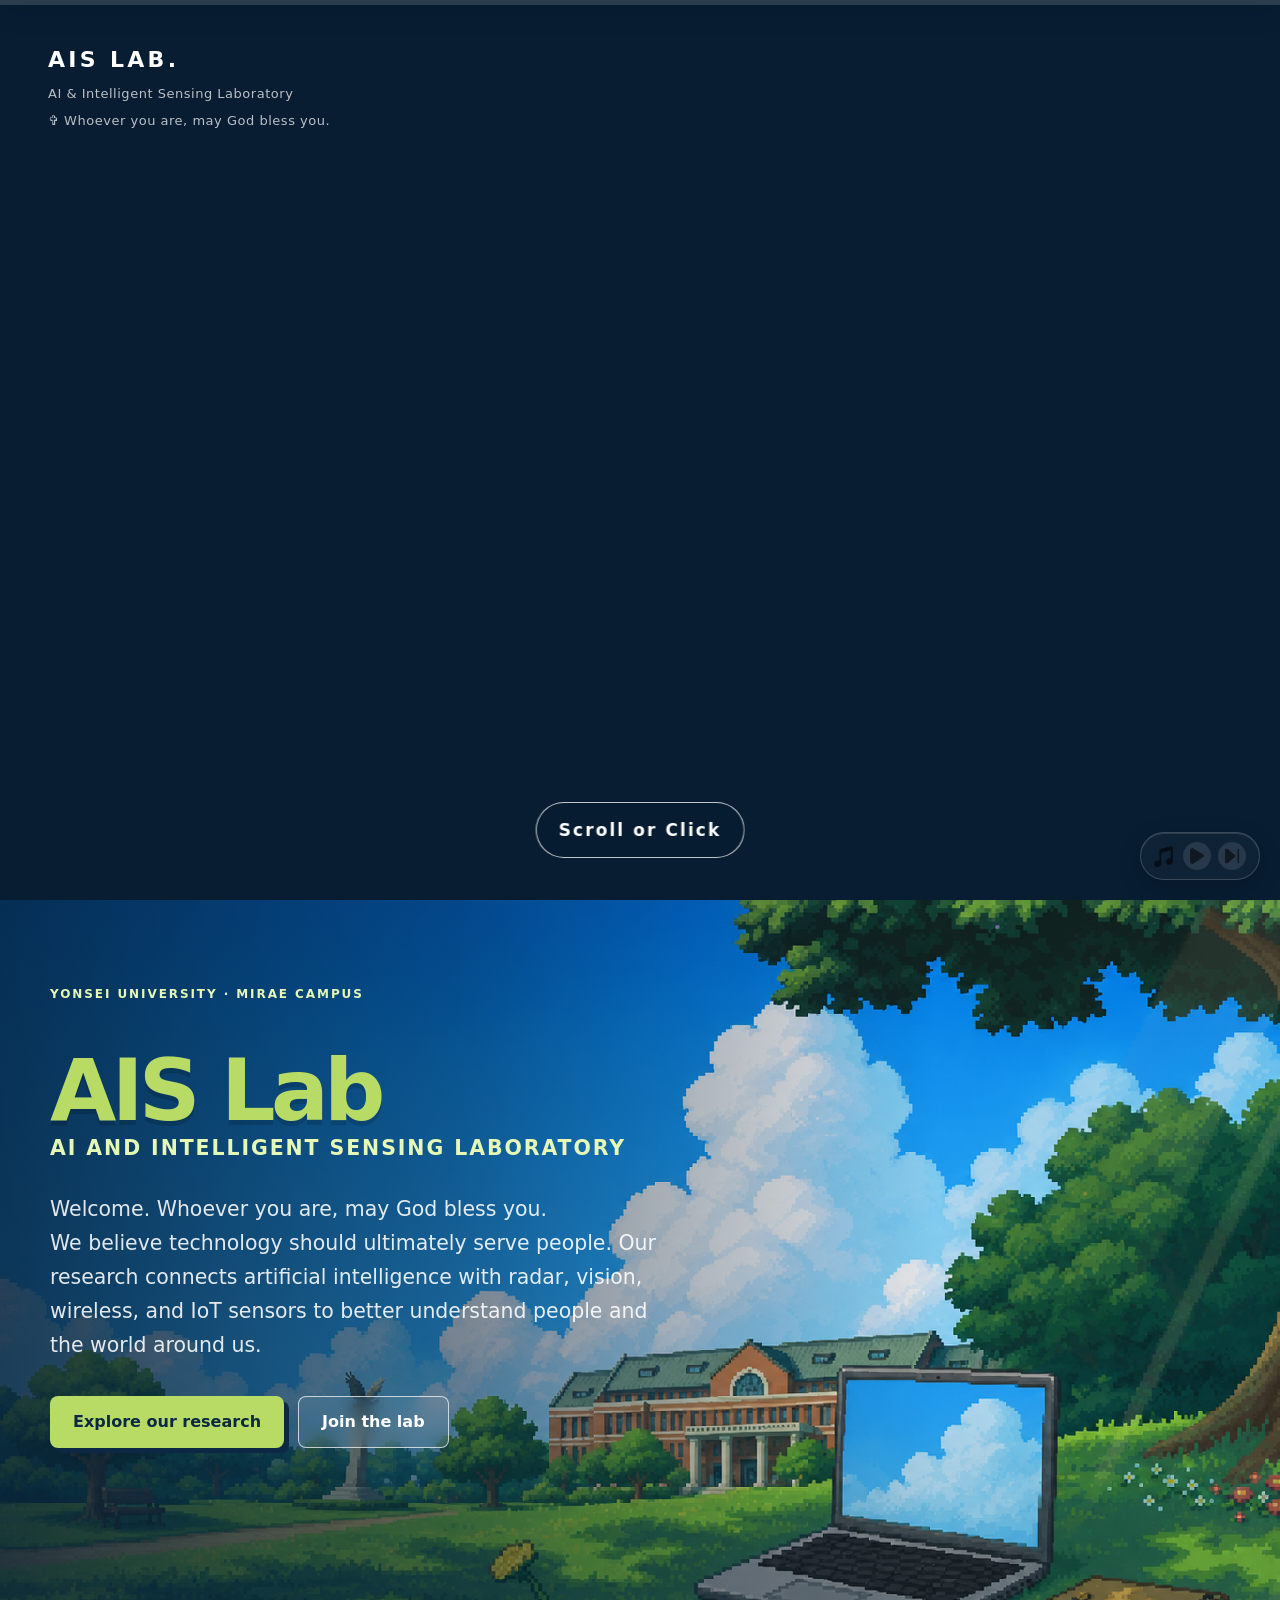
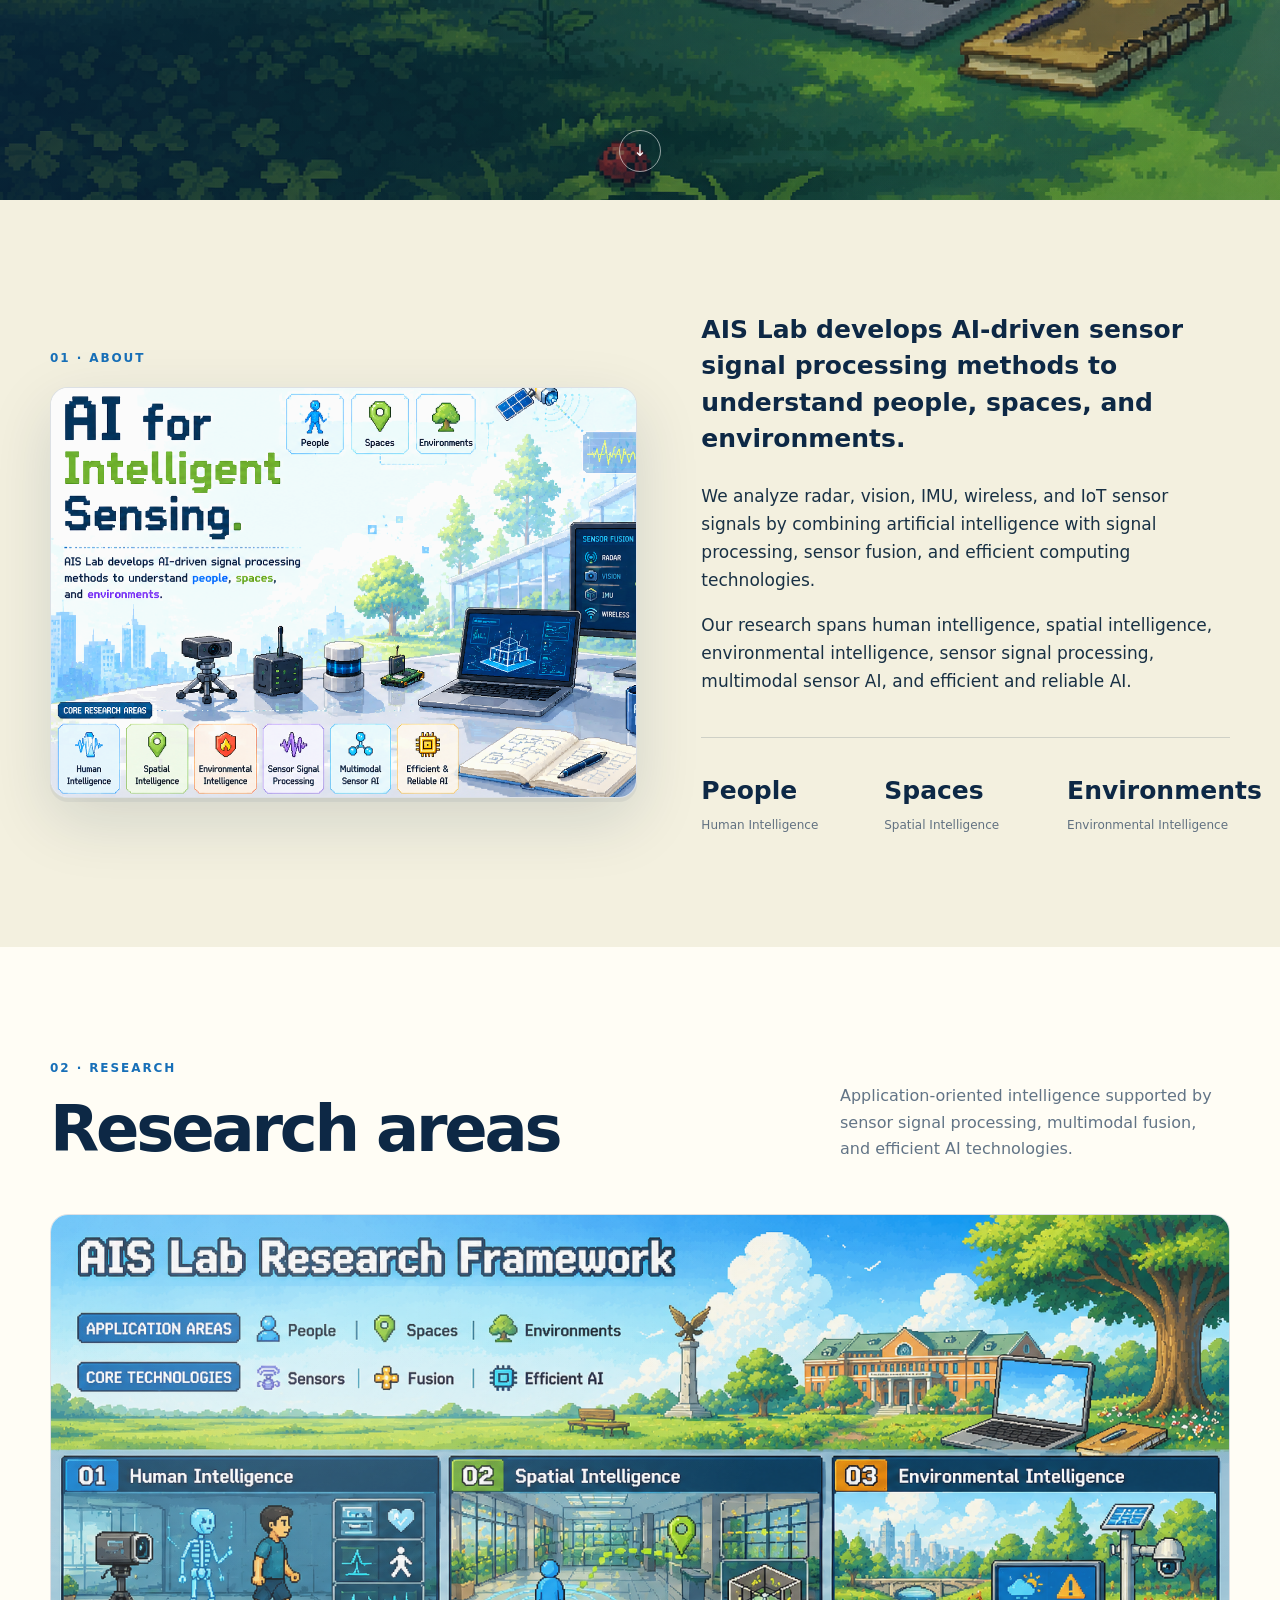
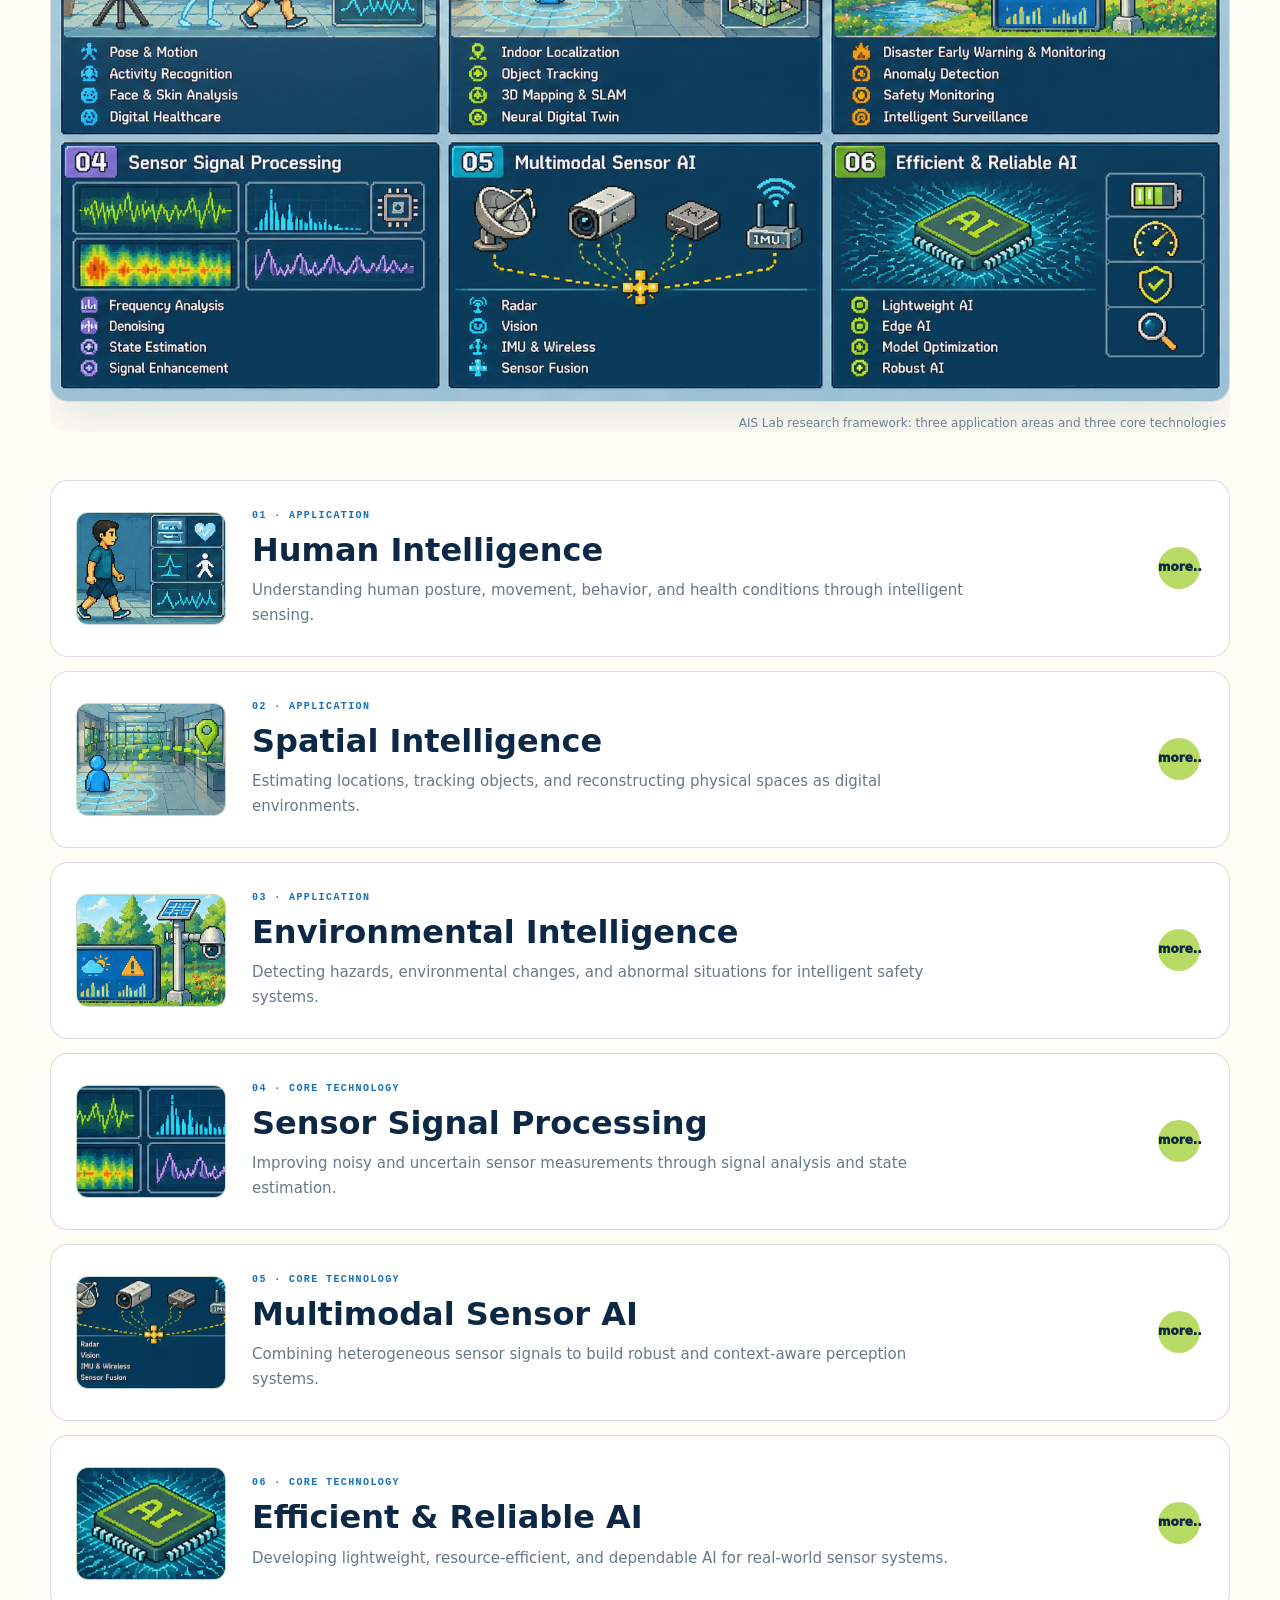
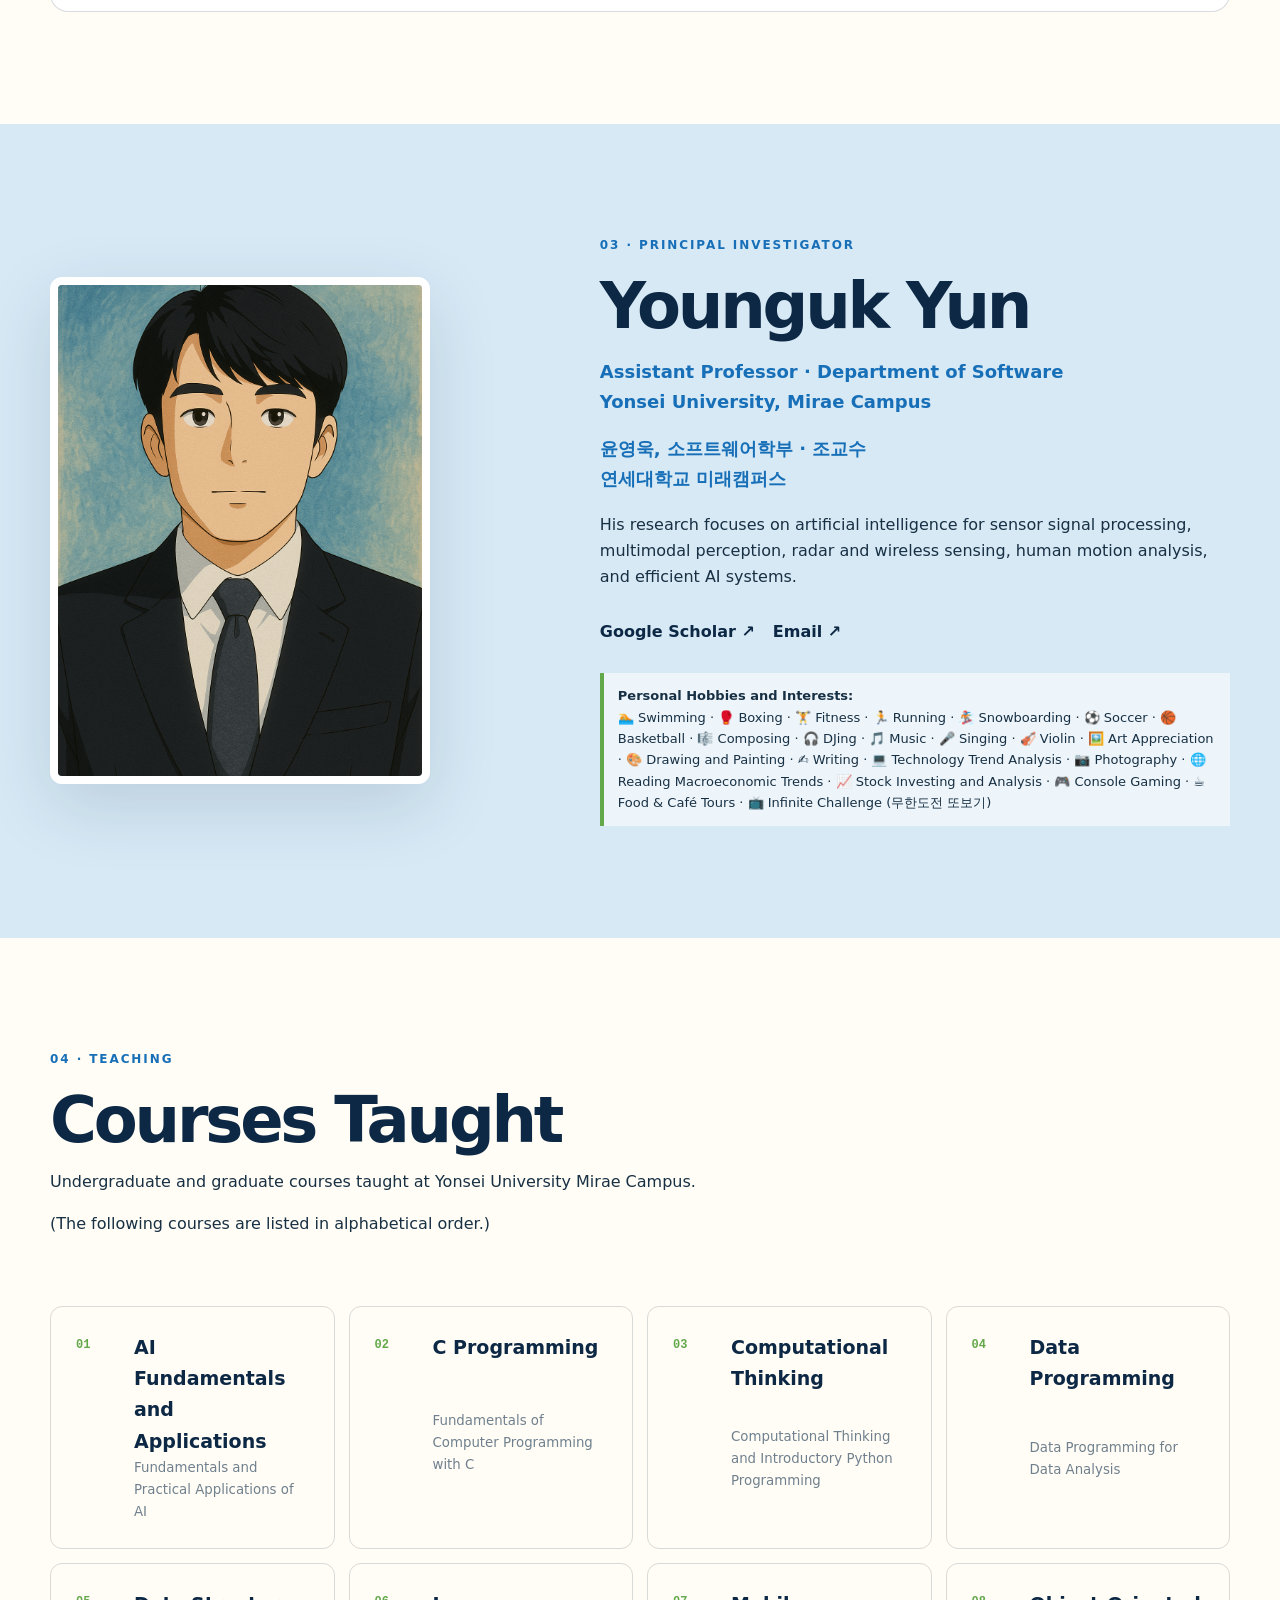
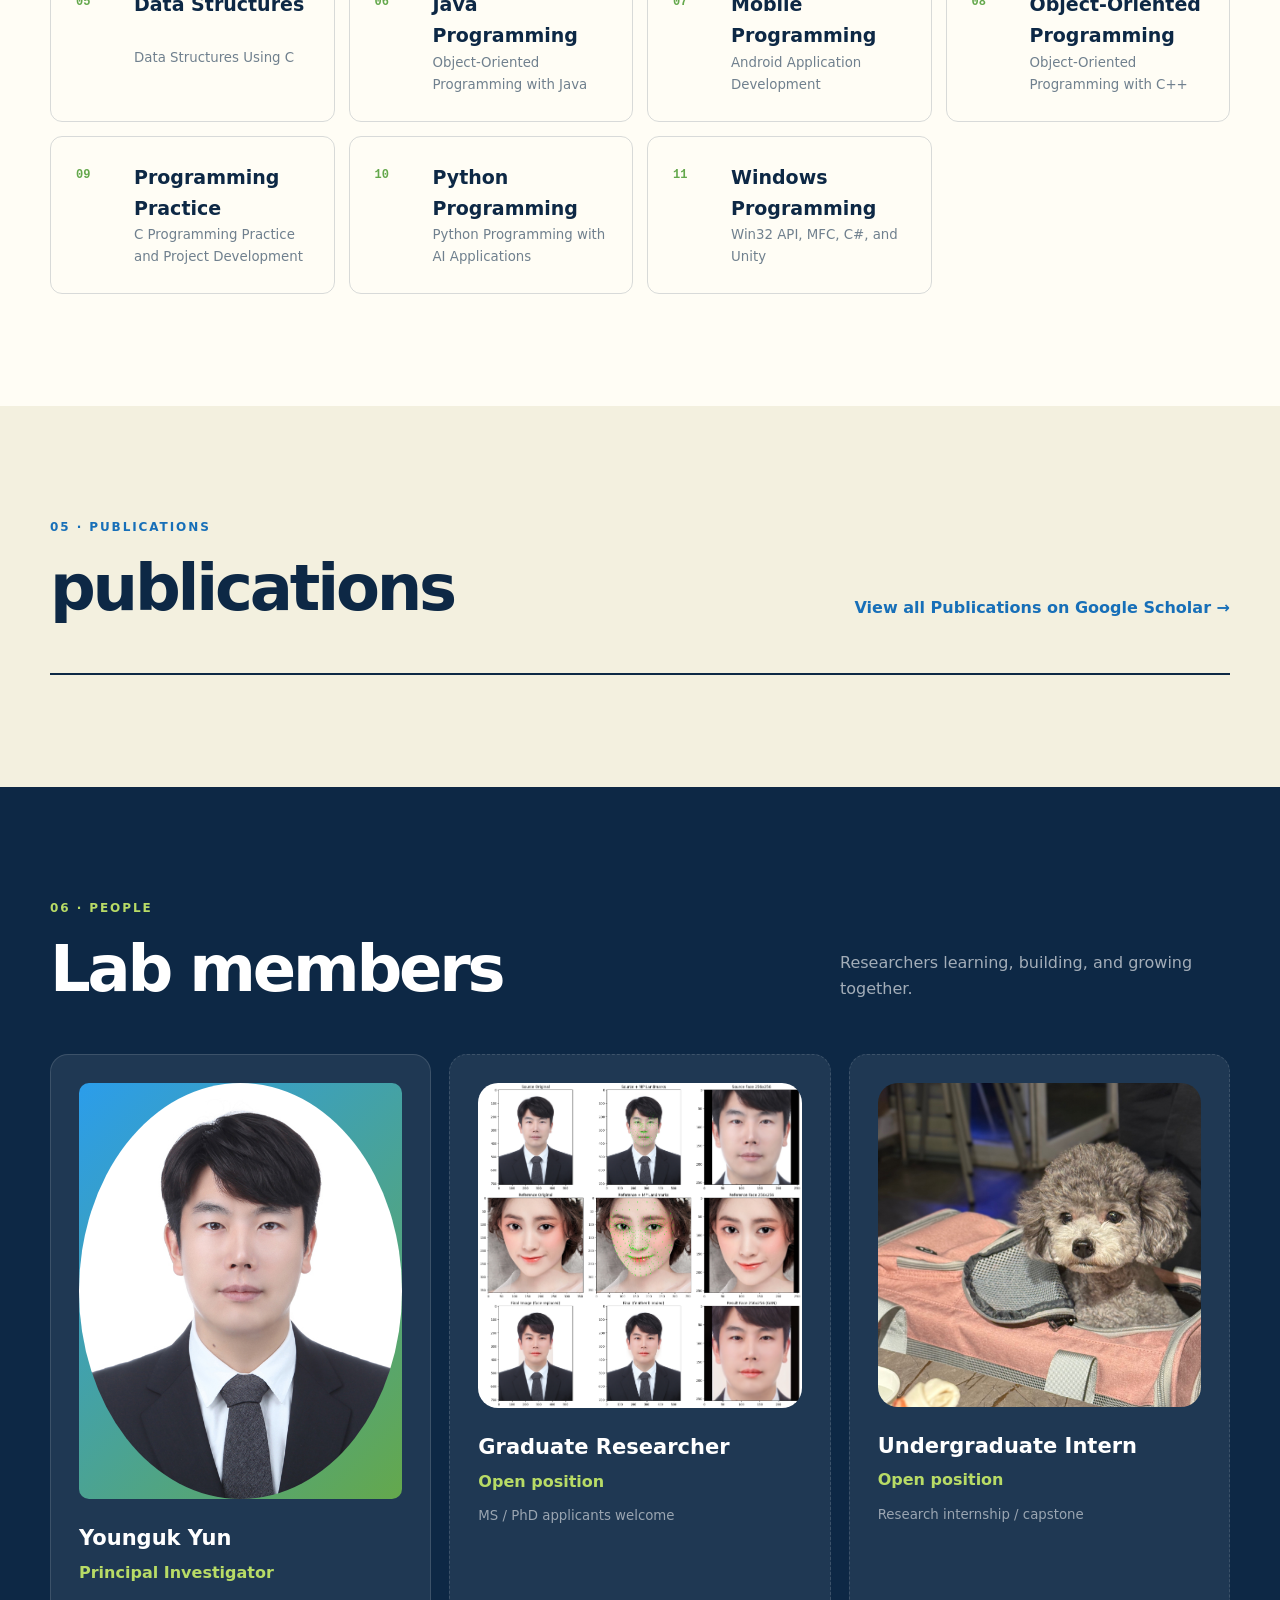
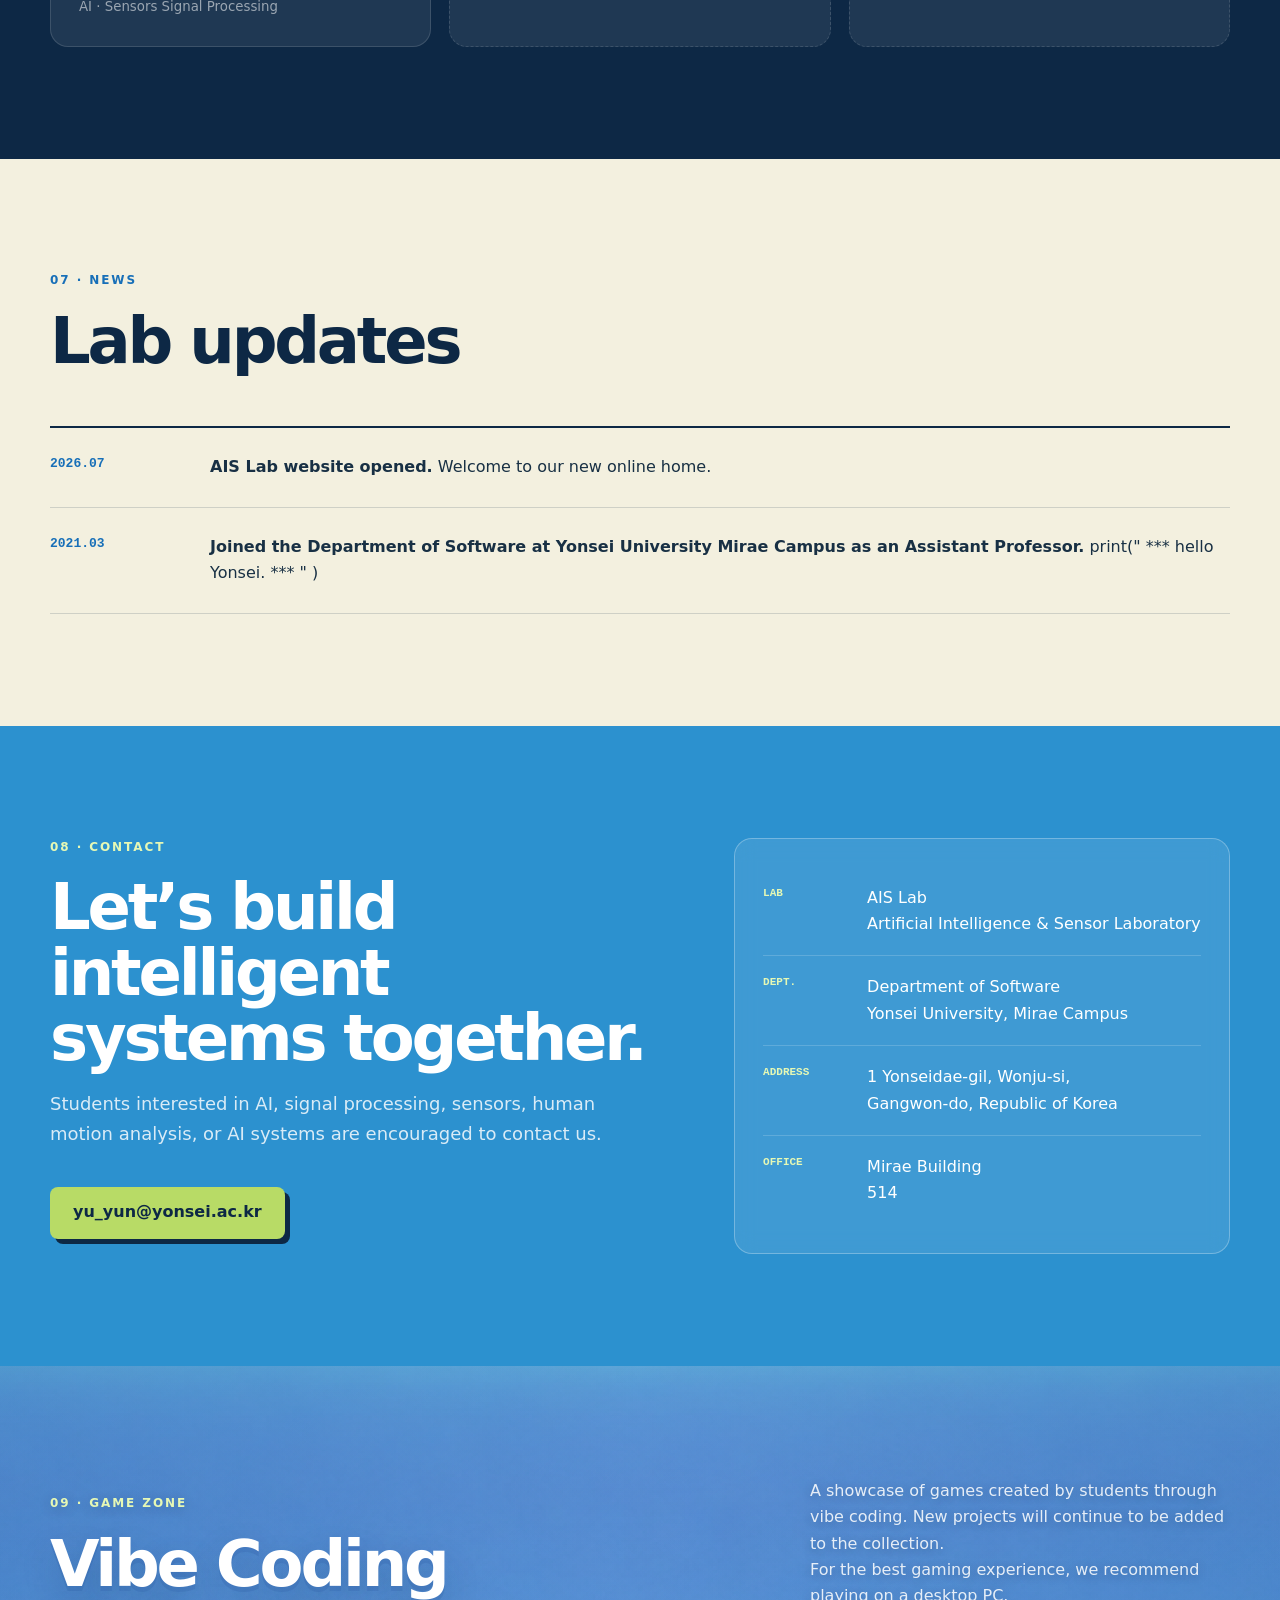
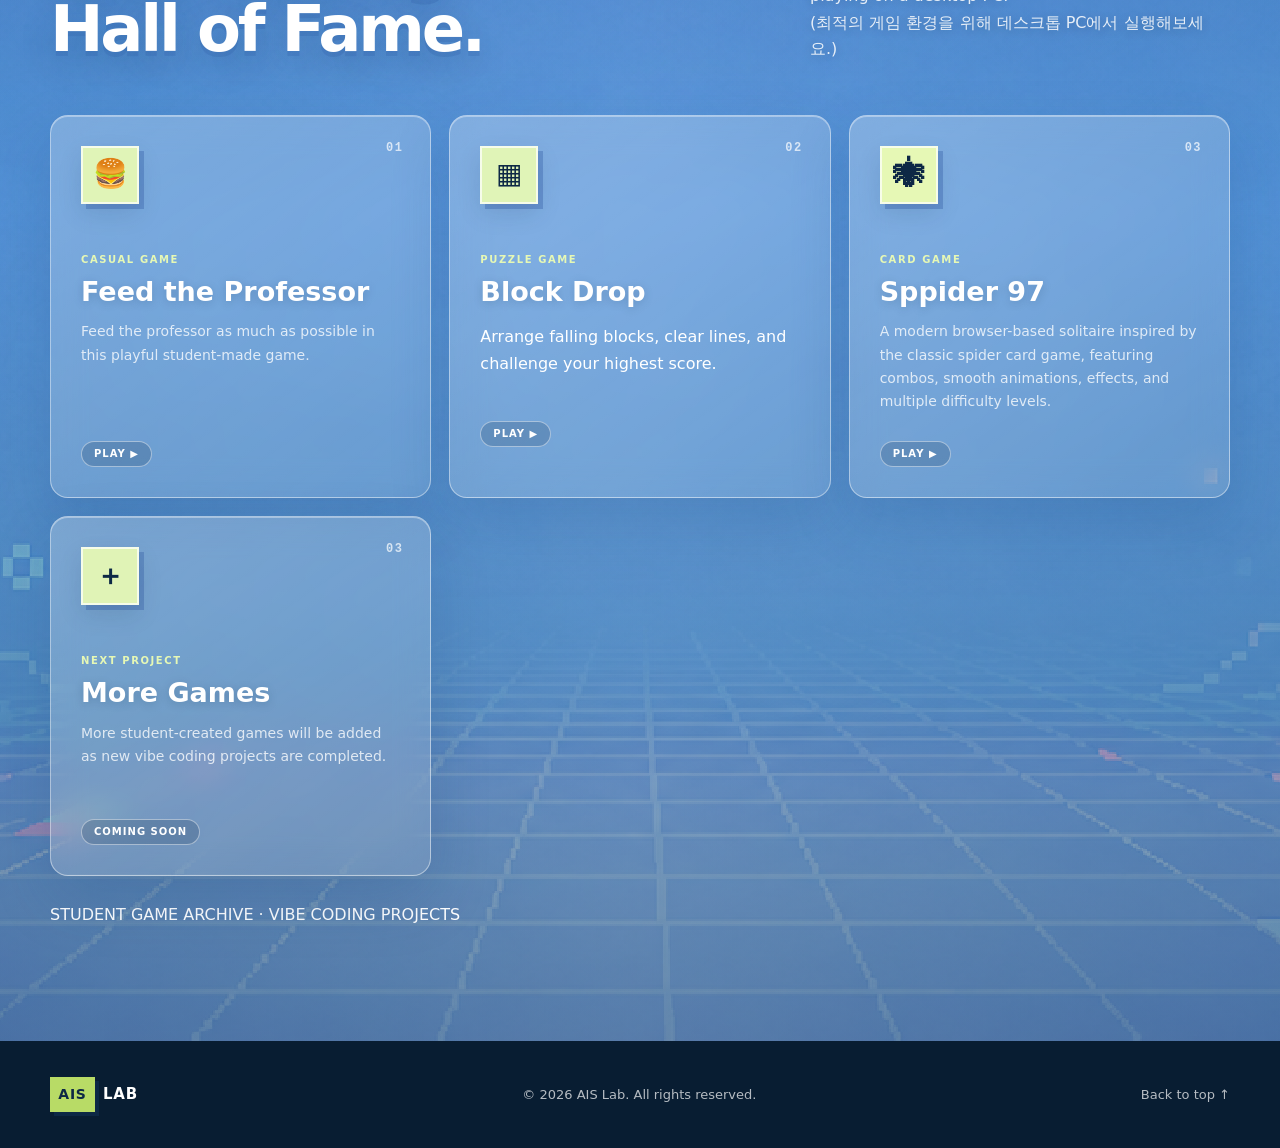
==== commit 920cfdea: "Update index.html v2.002 26080316 minor revision" ====
--- a/index.html
+++ b/index.html
@@ -771,7 +771,7 @@
         </div>
         <div class="news-list">
           <article><time>2026.07</time><p><strong>AIS Lab website opened.</strong> Welcome to our new online home.</p></article>
-          <article><time>2021.03</time><p><strong>Joined the Department of Software at Yonsei University Mirae Campus as an Assistant Professor.</strong> print( * hello world.)</hello></p></article></div>
+          <article><time>2021.03</time><p><strong>Joined the Department of Software at Yonsei University Mirae Campus as an Assistant Professor.</strong> print(" *** hello Yonsei. *** " )</hello></p></article></div>
       </div>
     </section>
 
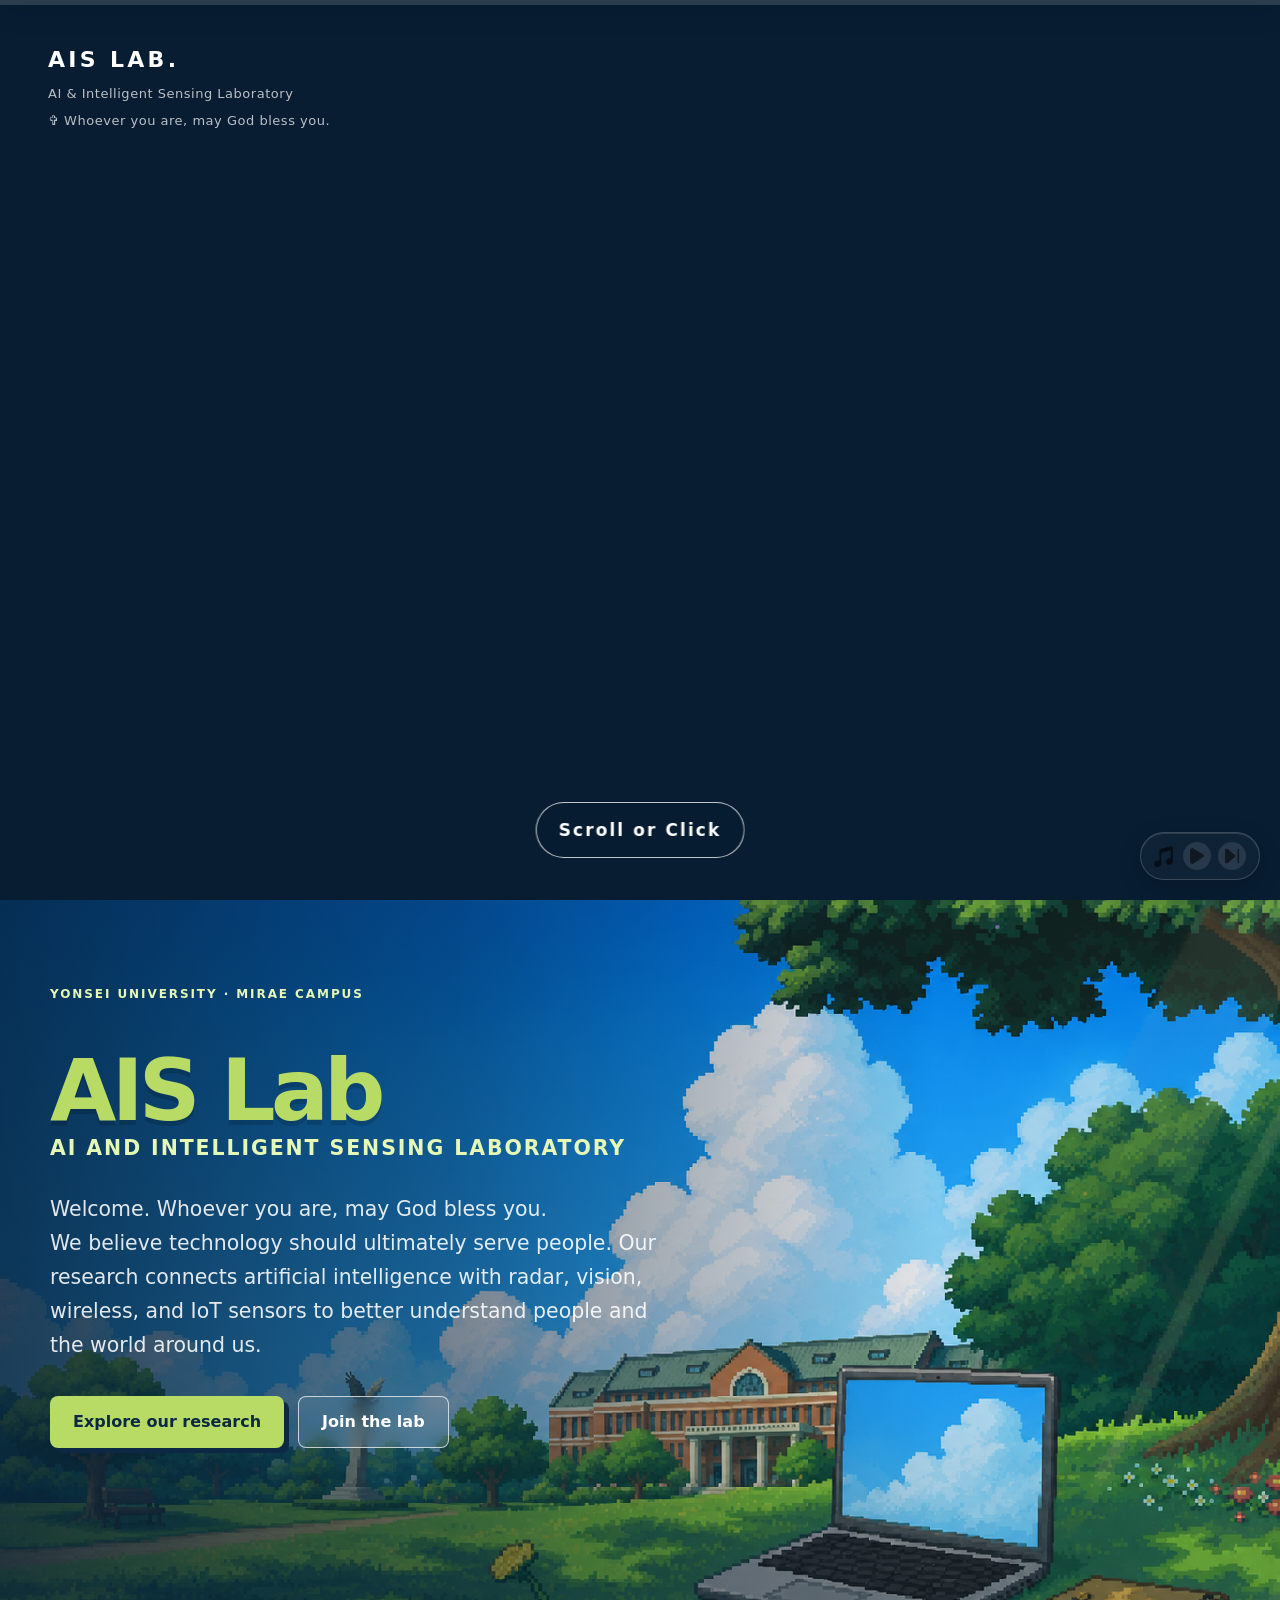
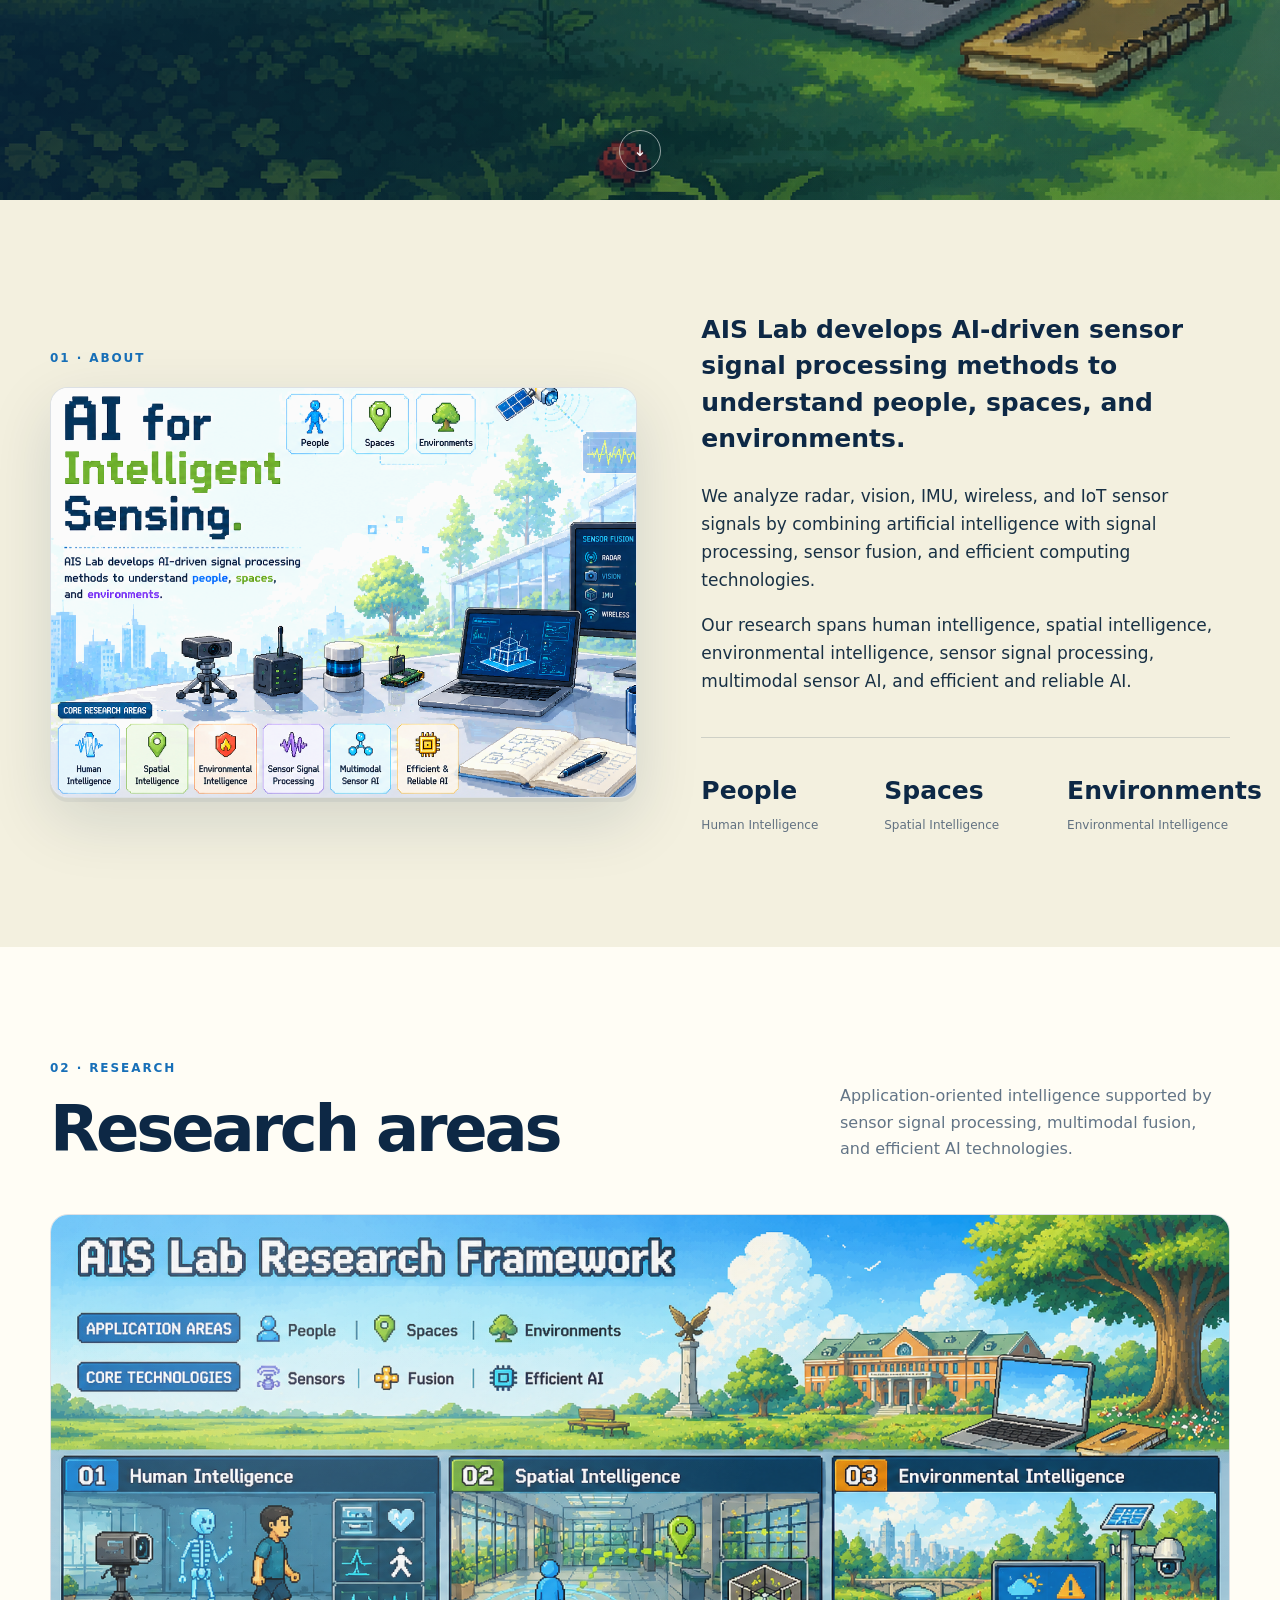
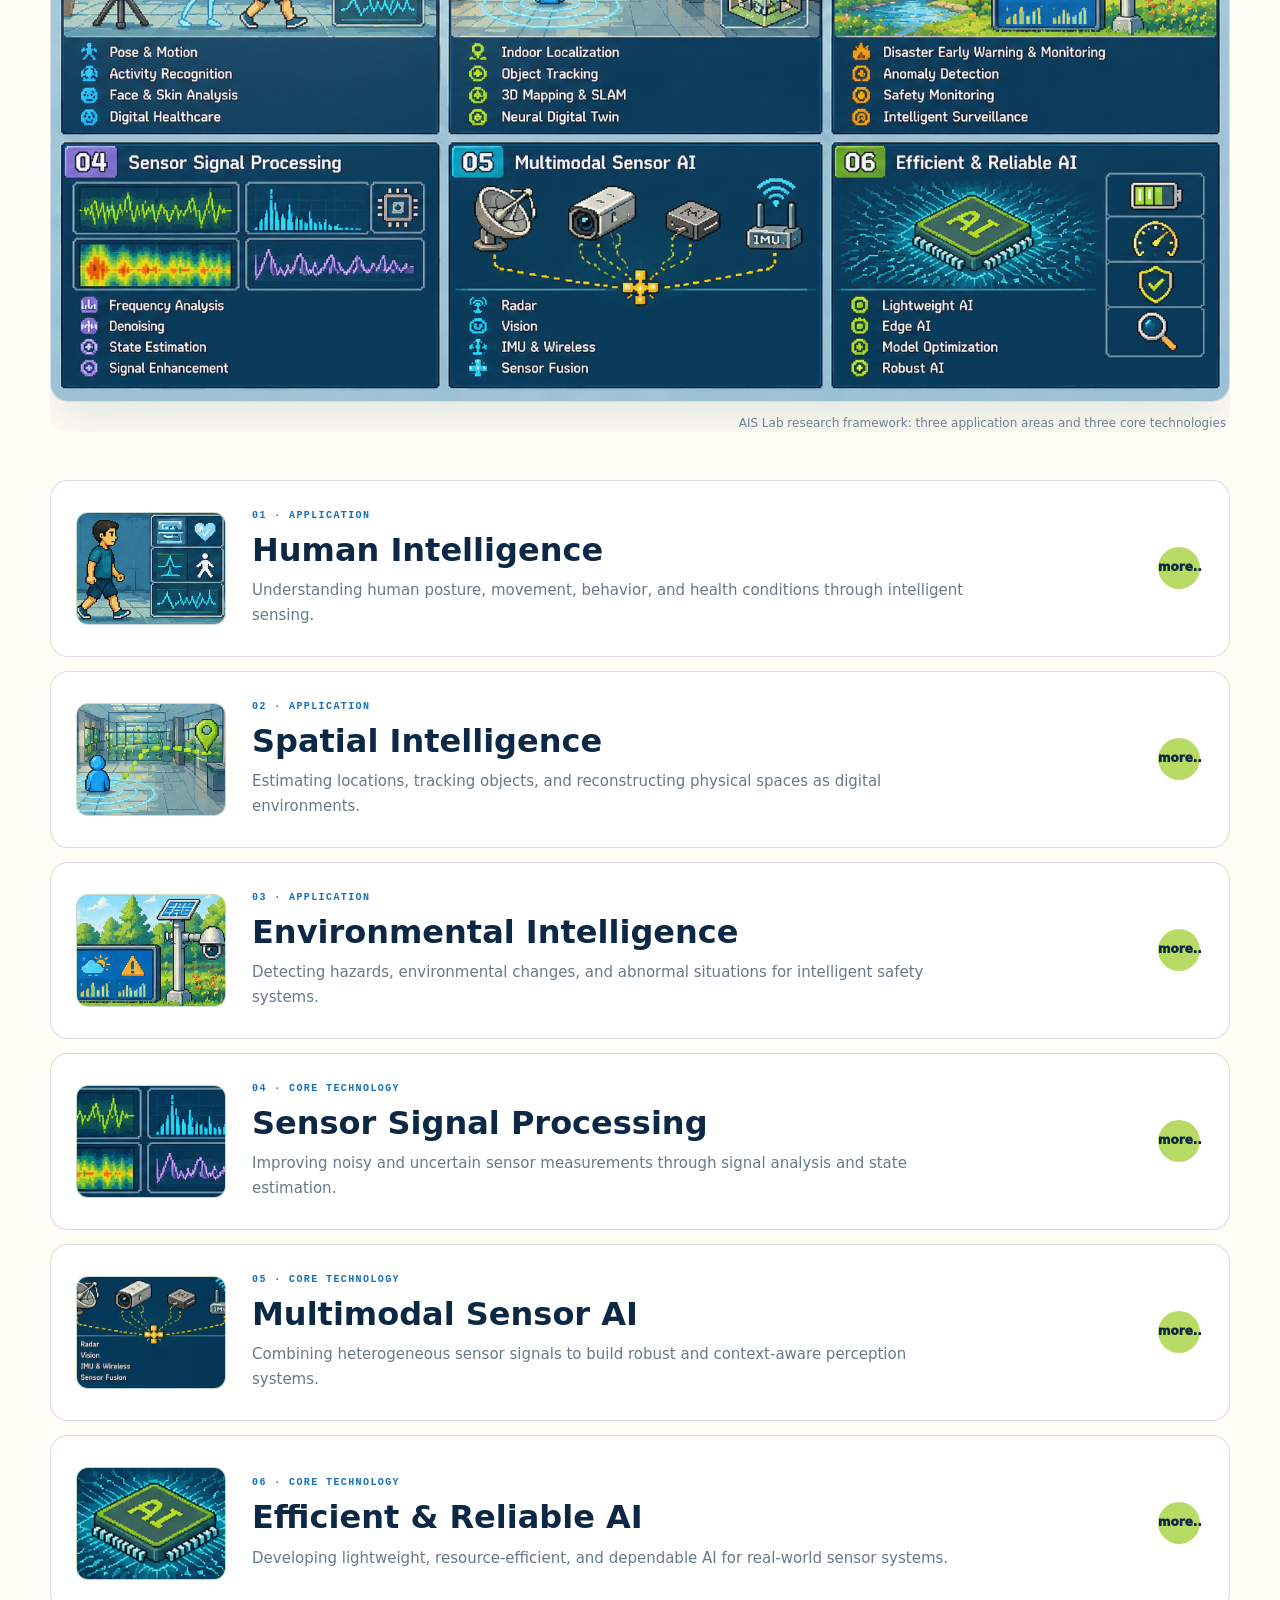
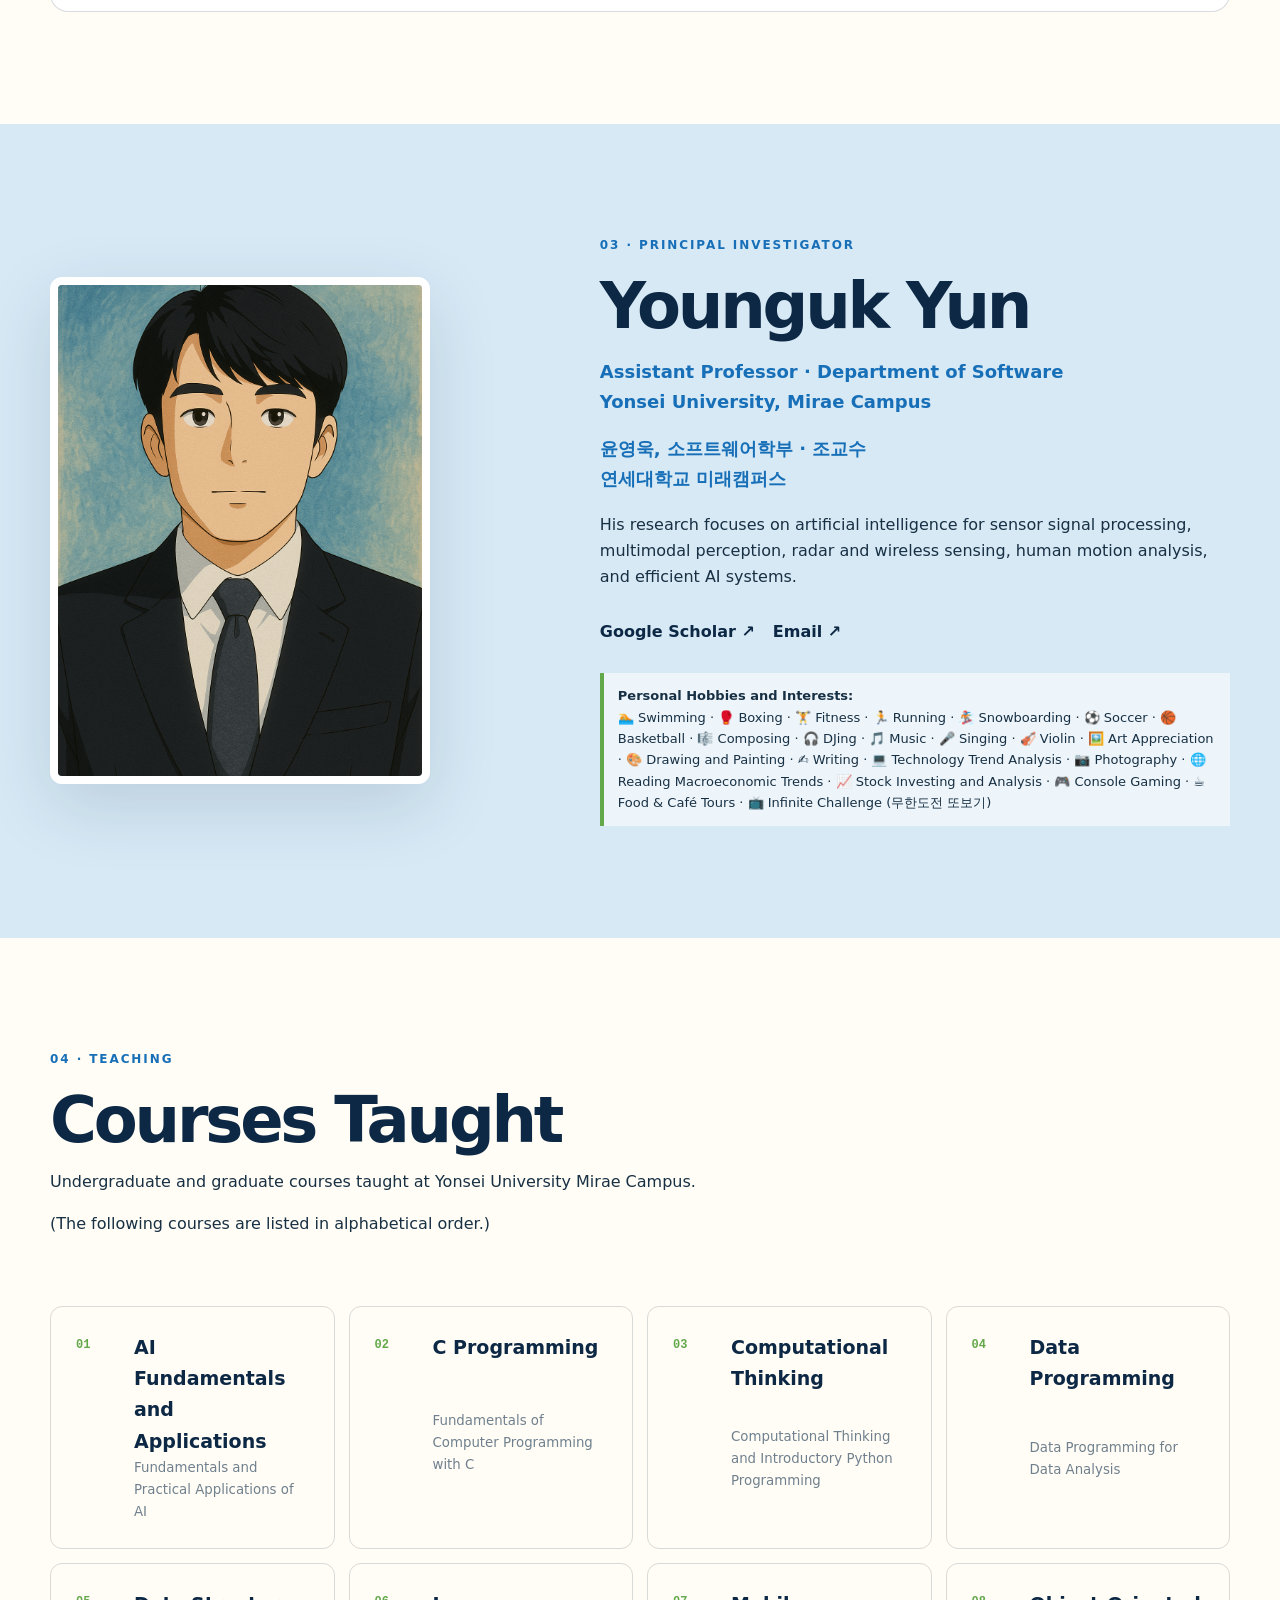
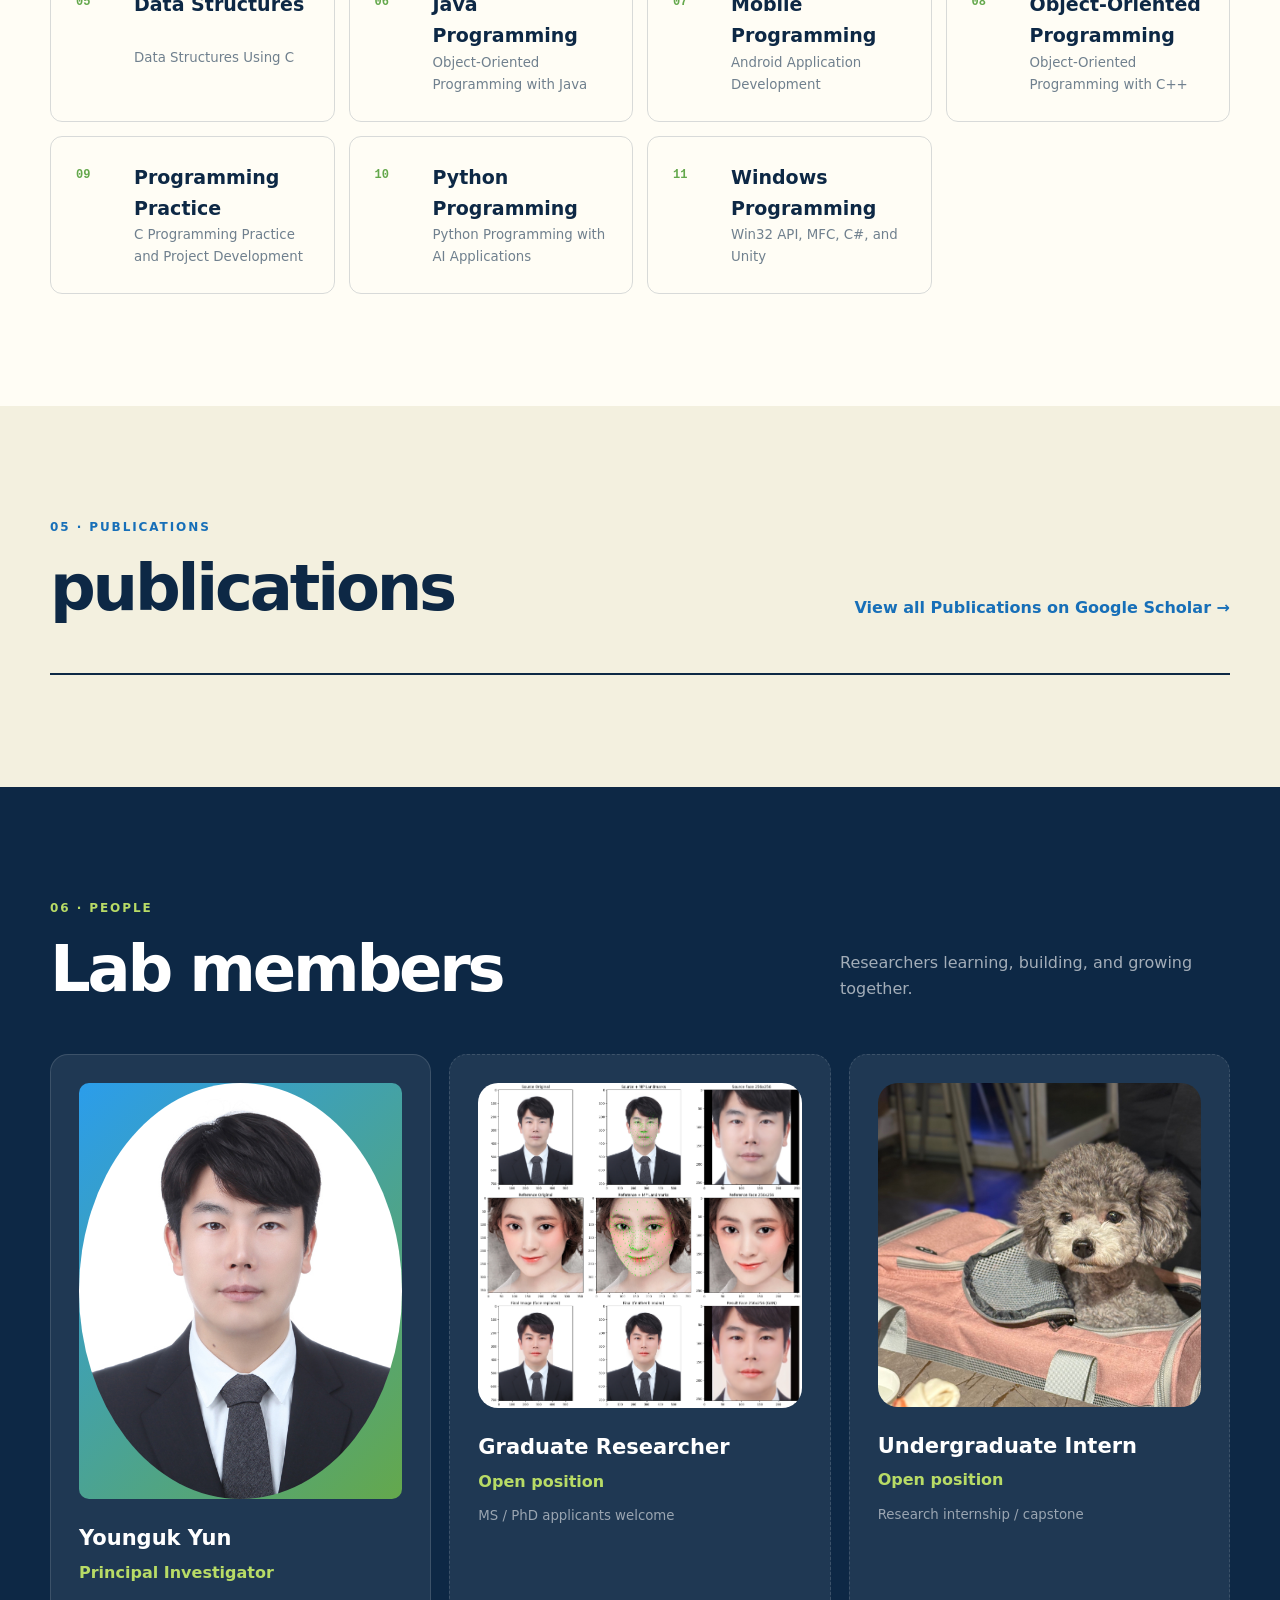
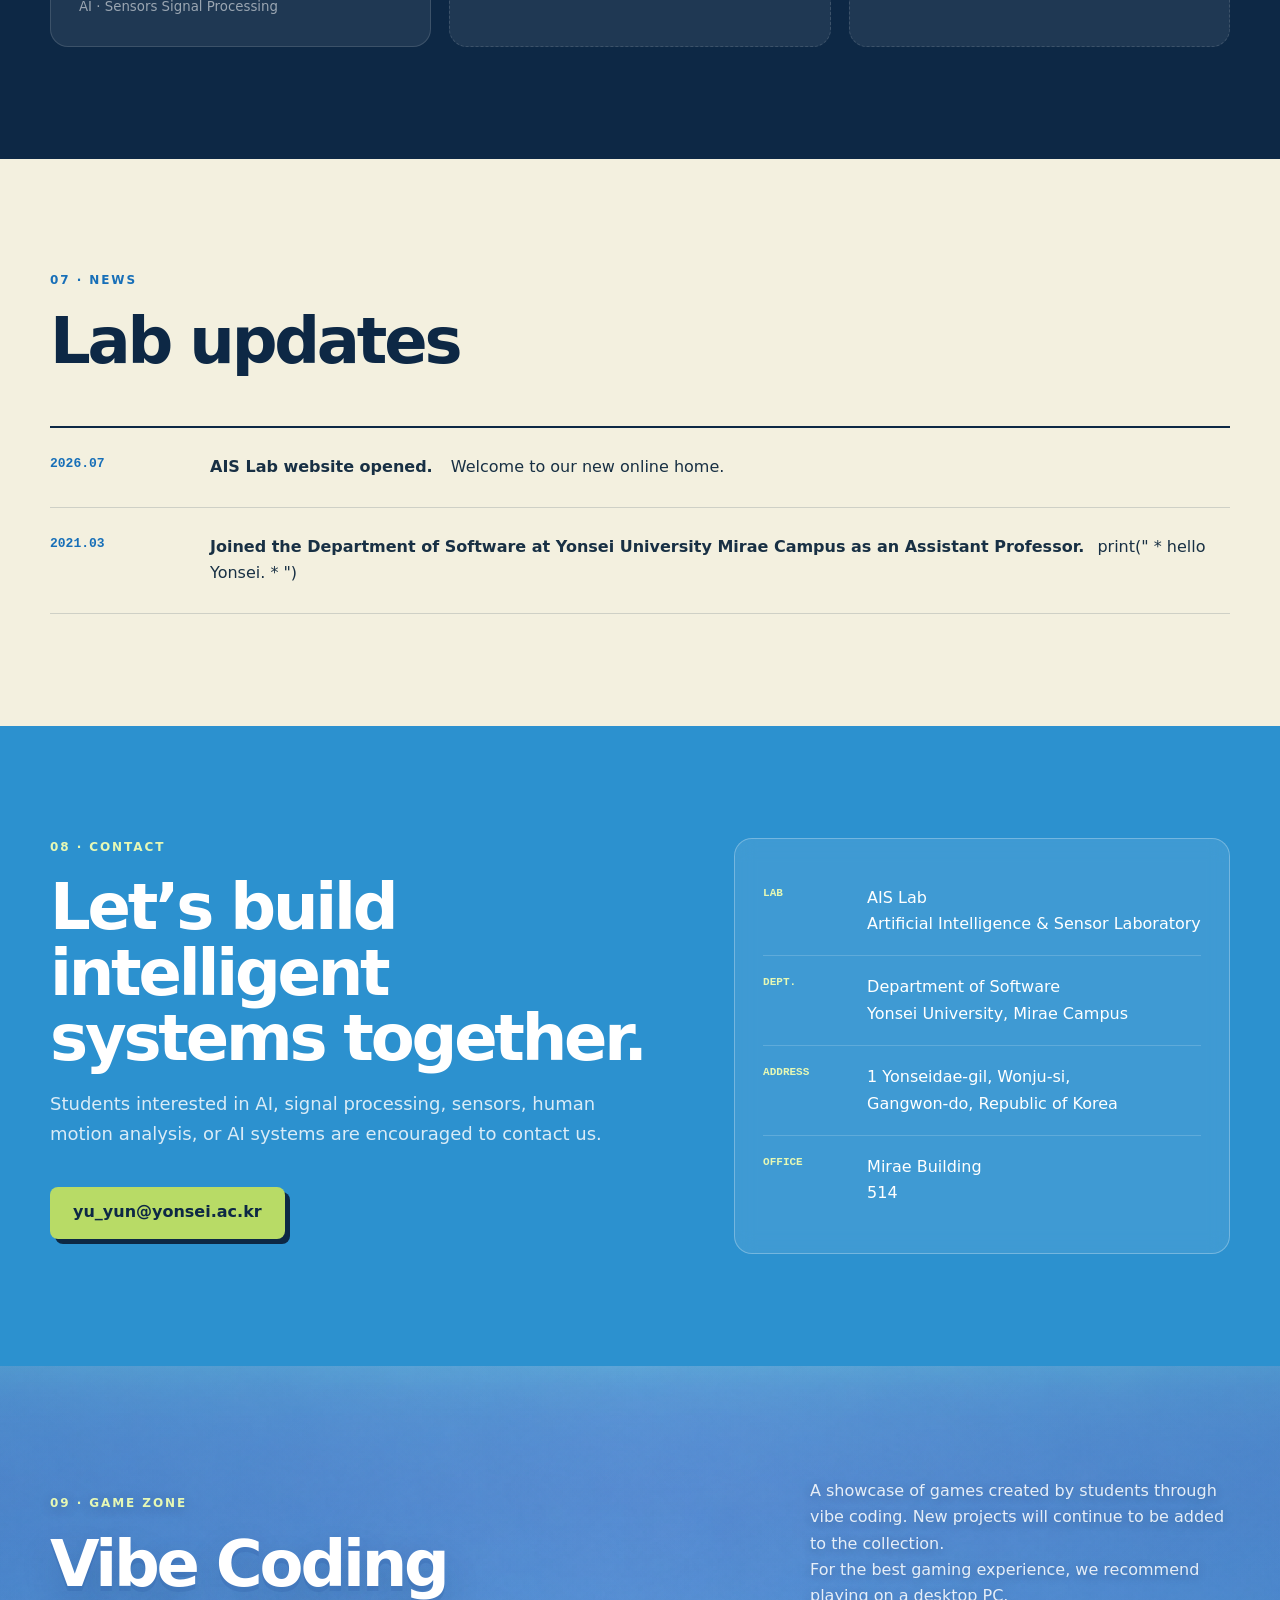
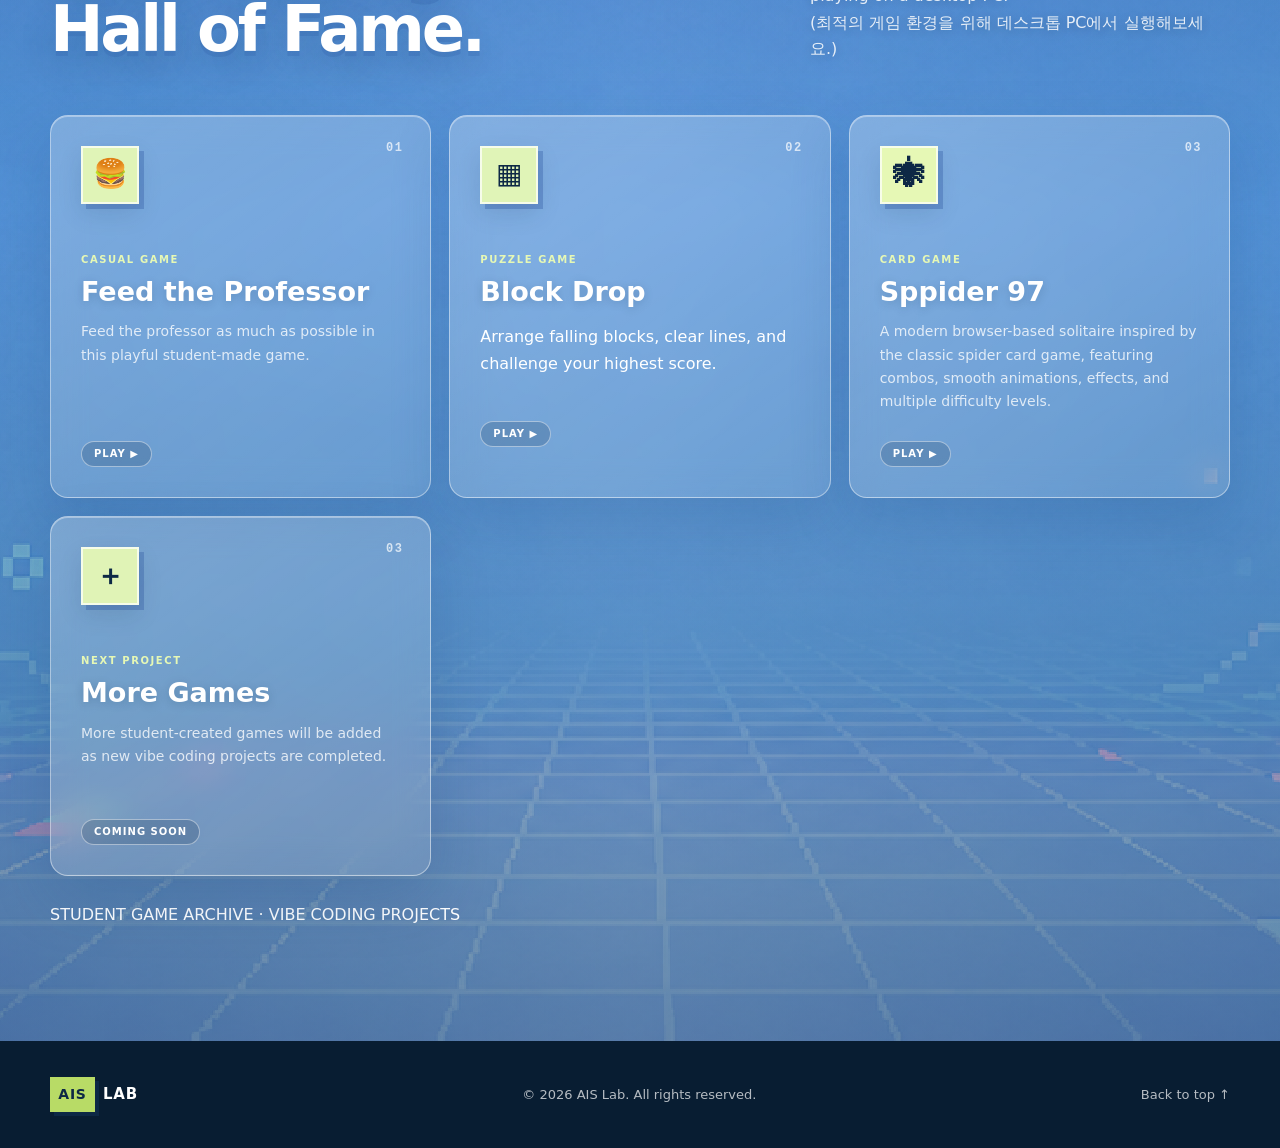
==== commit 56d8a028: "v2.003 26080316 minor revision" ====
--- a/index.html
+++ b/index.html
@@ -770,8 +770,8 @@
           </div>
         </div>
         <div class="news-list">
-          <article><time>2026.07</time><p><strong>AIS Lab website opened.</strong> Welcome to our new online home.</p></article>
-          <article><time>2021.03</time><p><strong>Joined the Department of Software at Yonsei University Mirae Campus as an Assistant Professor.</strong> print(" *** hello Yonsei. *** " )</hello></p></article></div>
+          <article><time>2026.07</time><p><strong>AIS Lab website opened.</strong> &ensp; Welcome to our new online home.</p></article>
+          <article><time>2021.03</time><p><strong>Joined the Department of Software at Yonsei University Mirae Campus as an Assistant Professor.</strong>&ensp; print(" * hello Yonsei. * ")</hello></p></article></div>
       </div>
     </section>
 
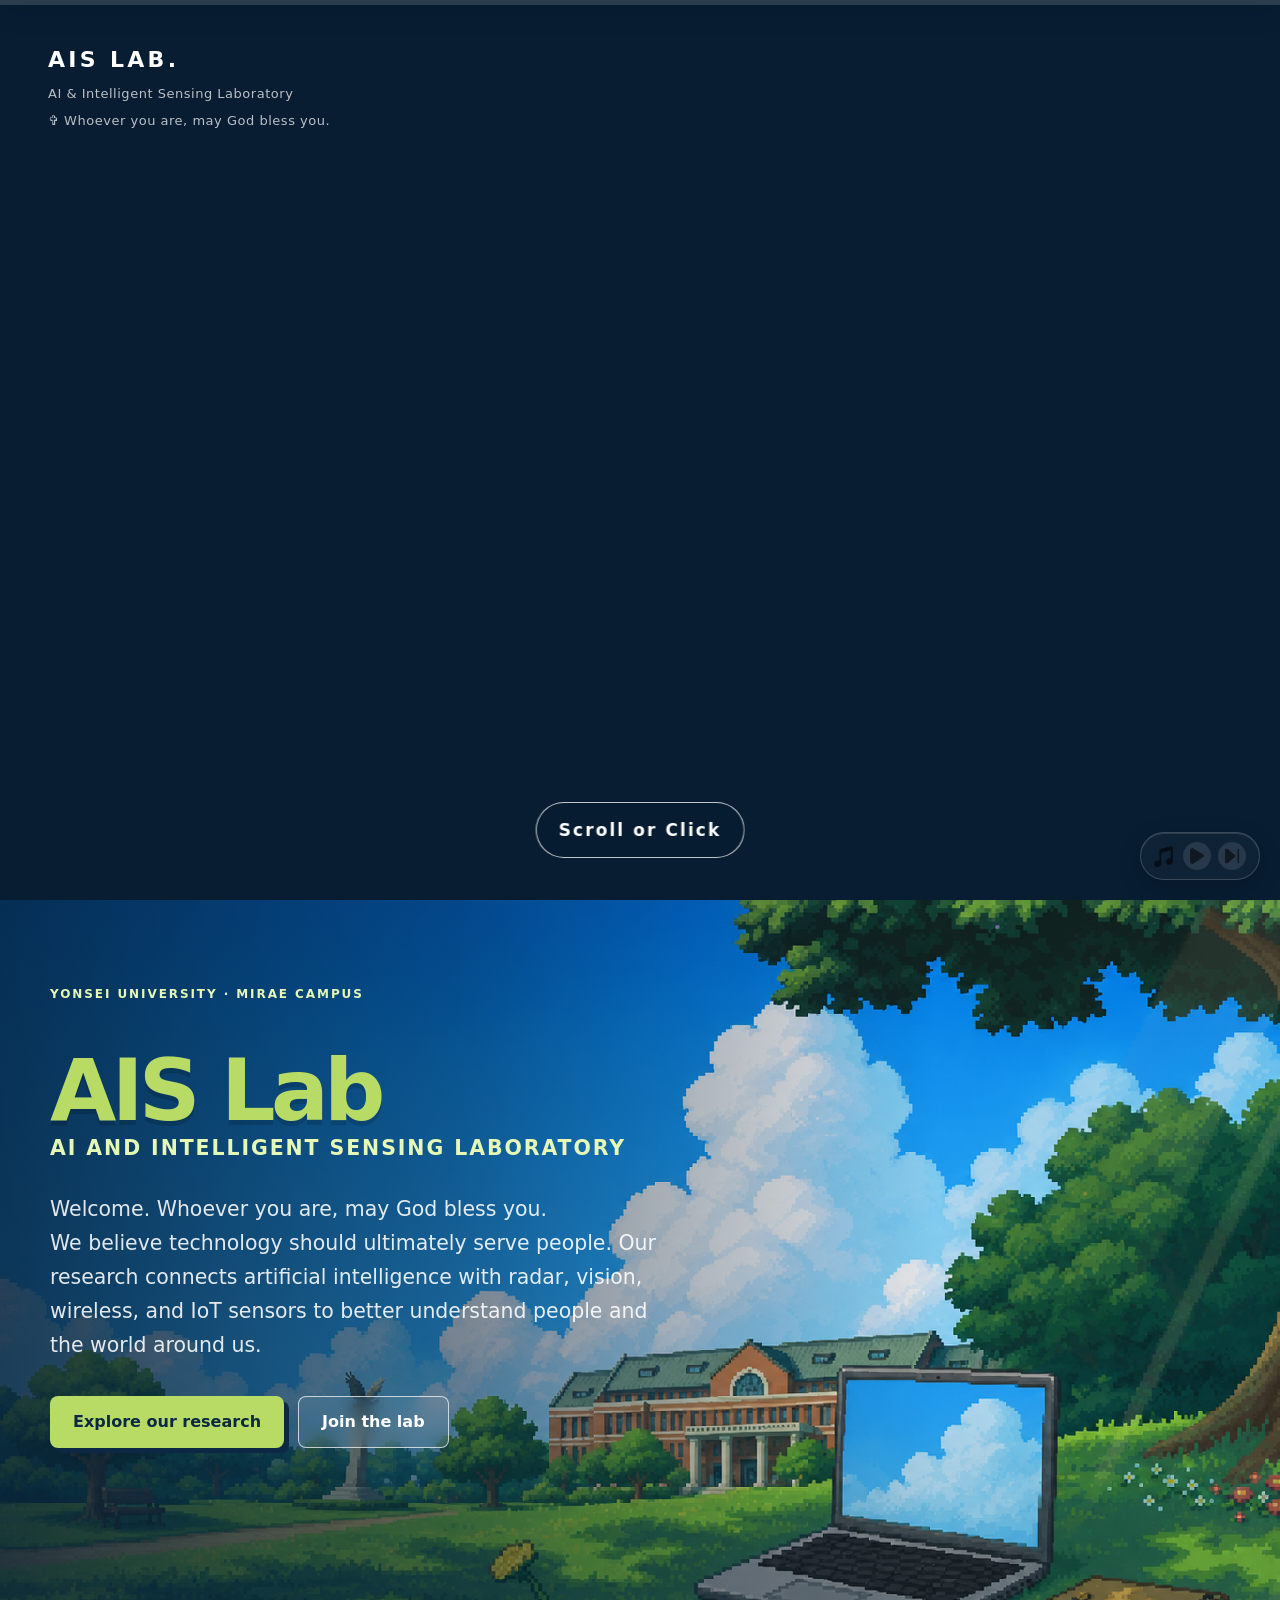
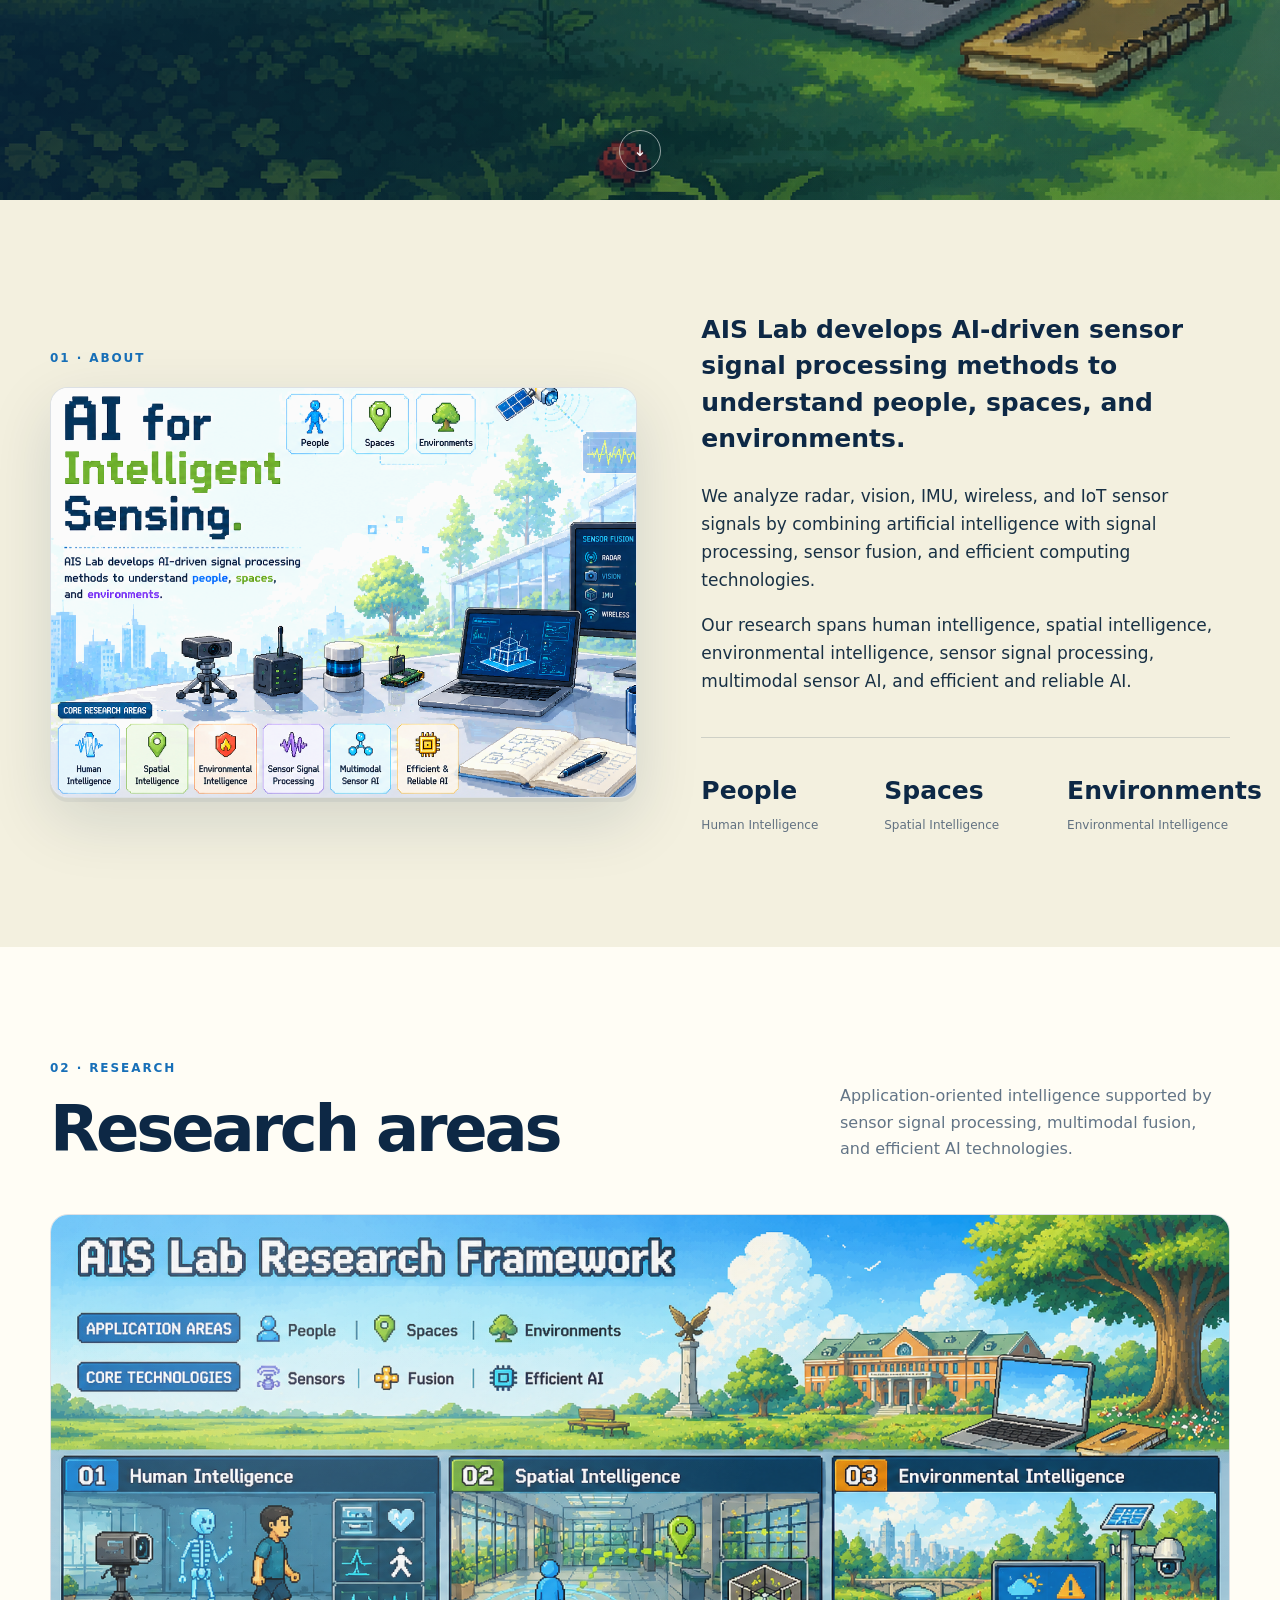
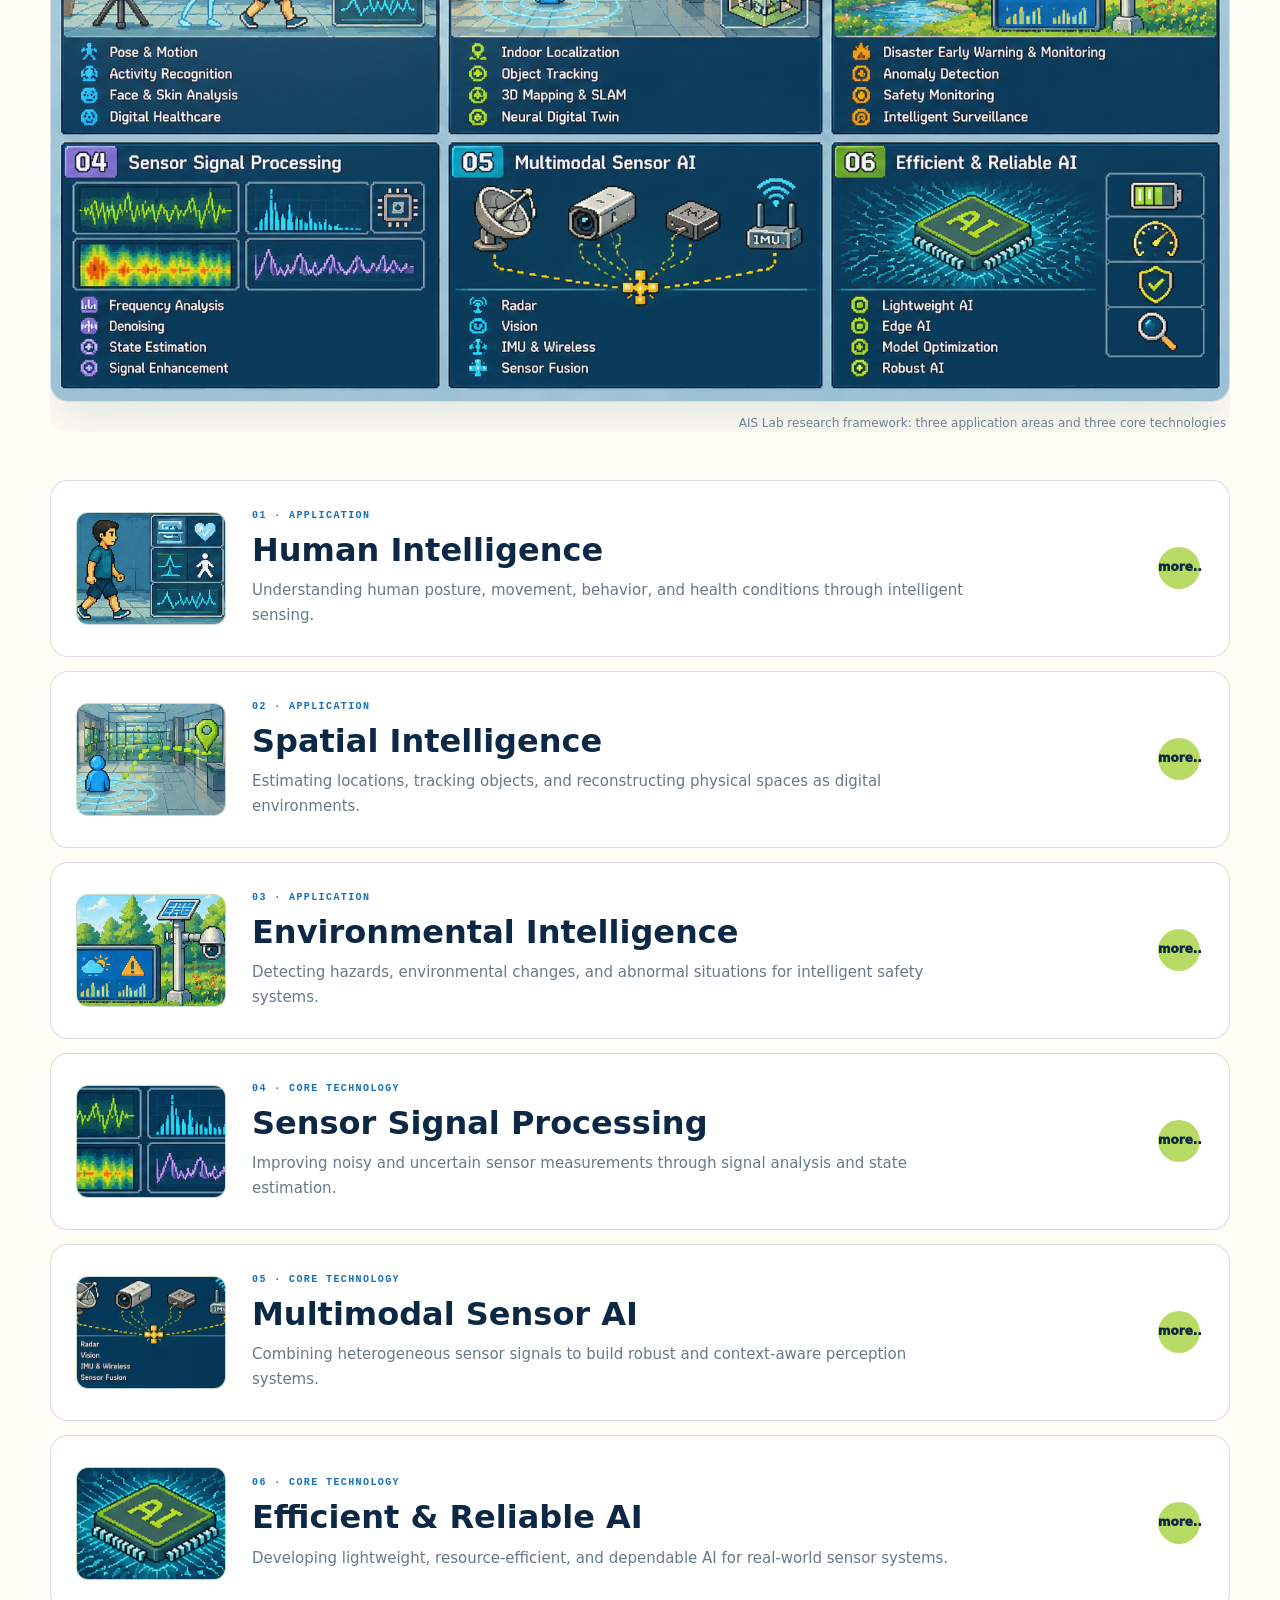
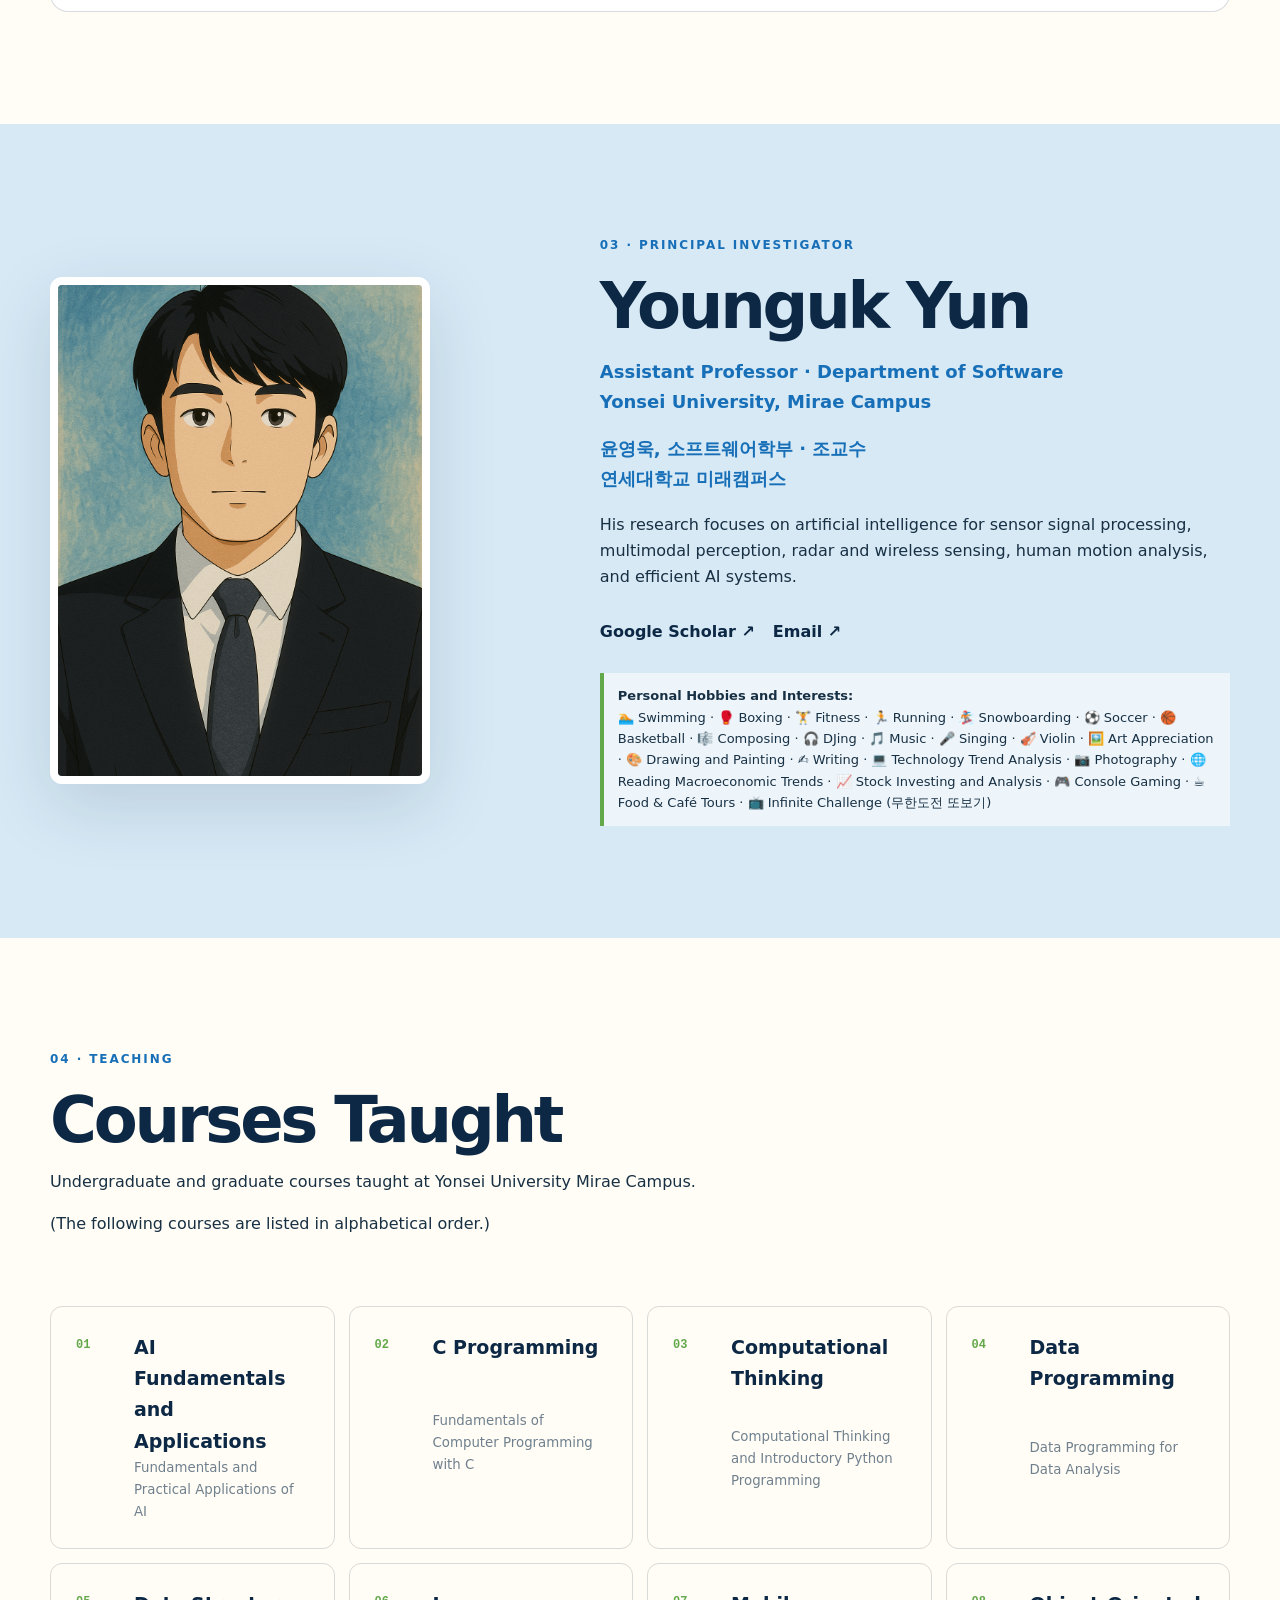
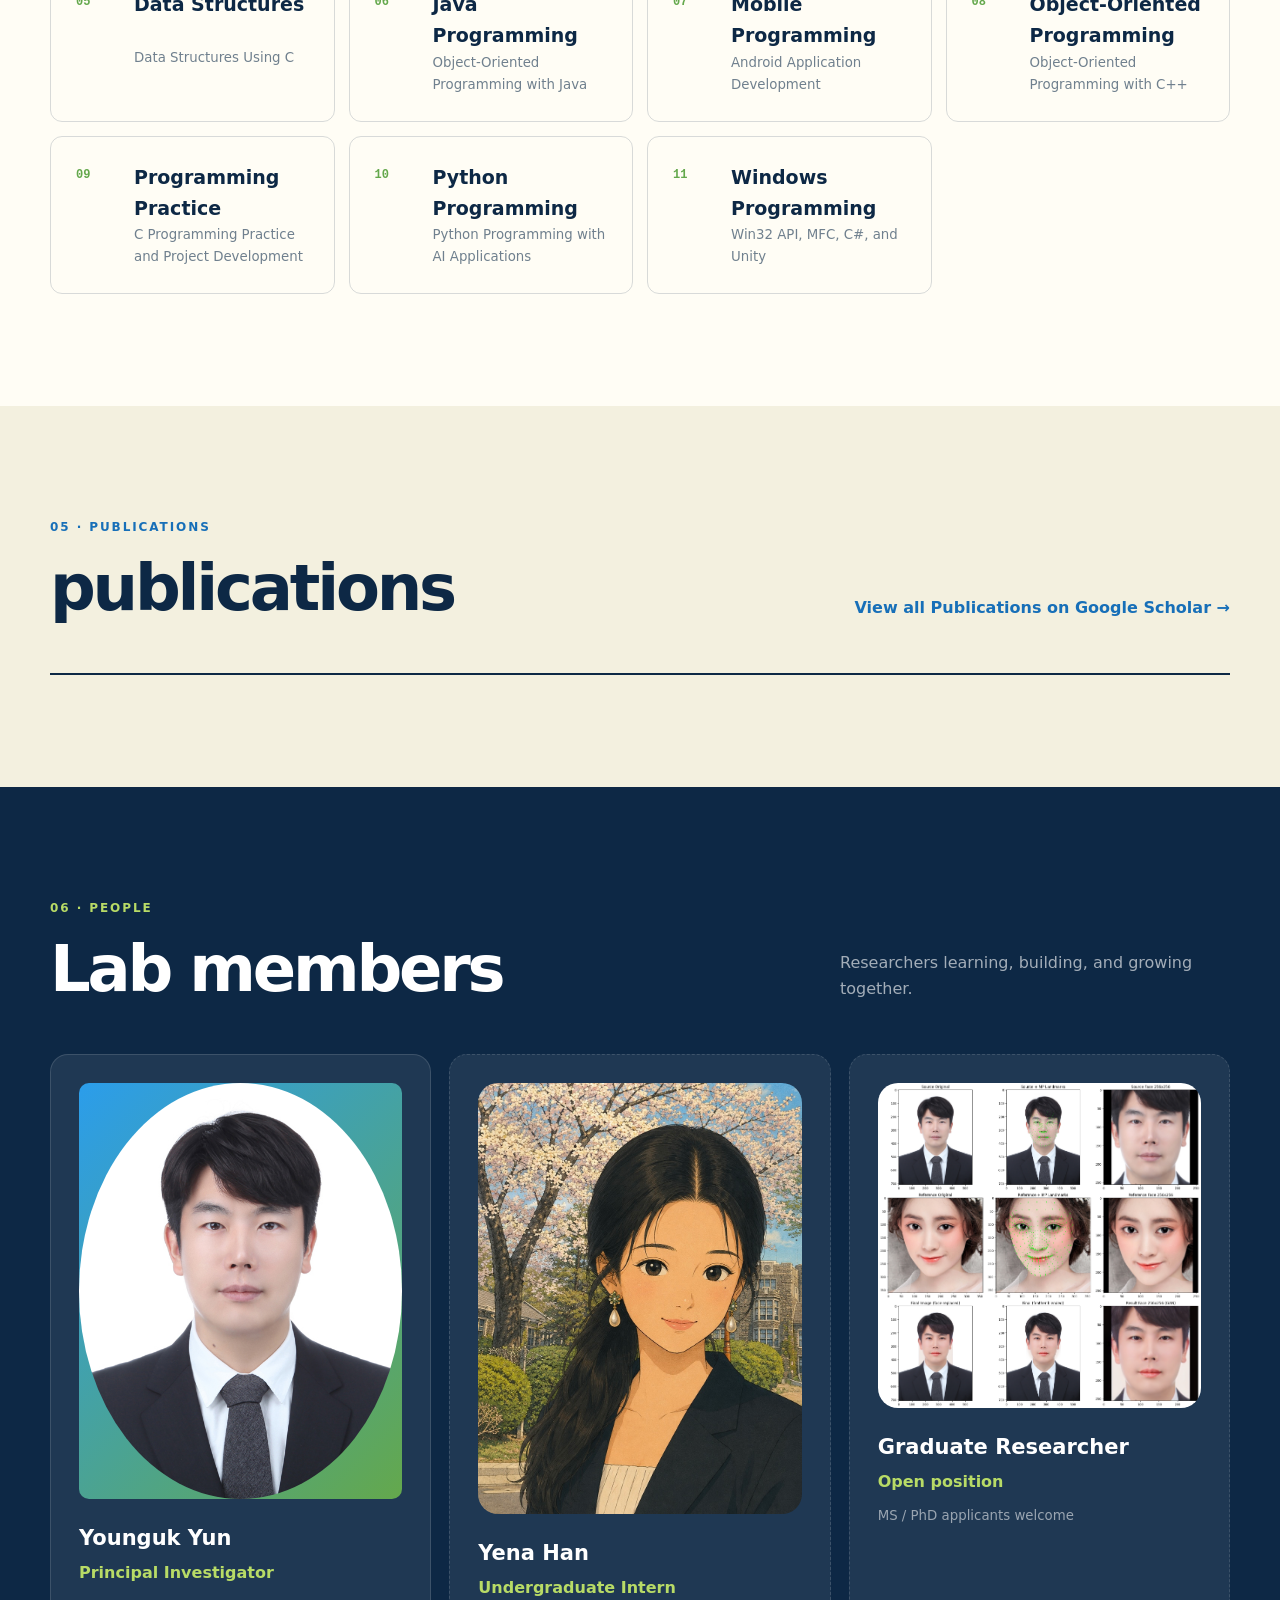
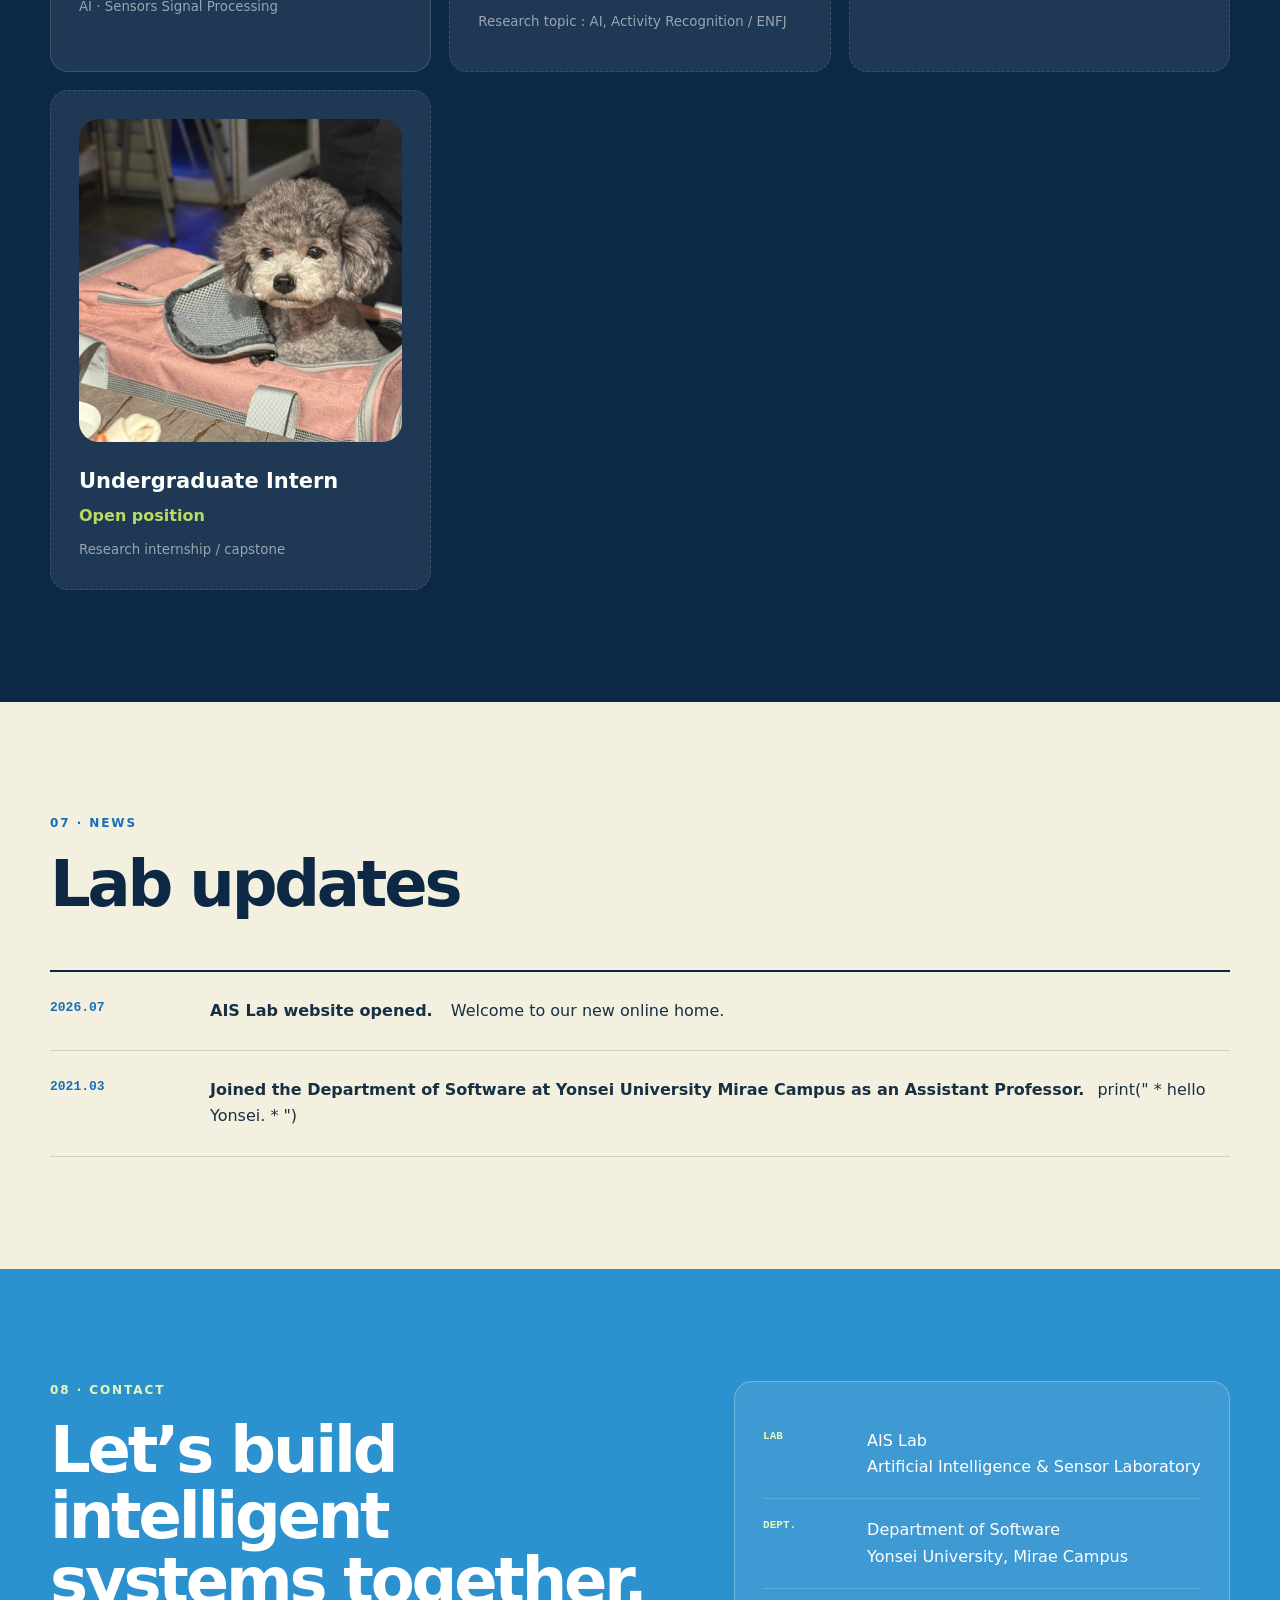
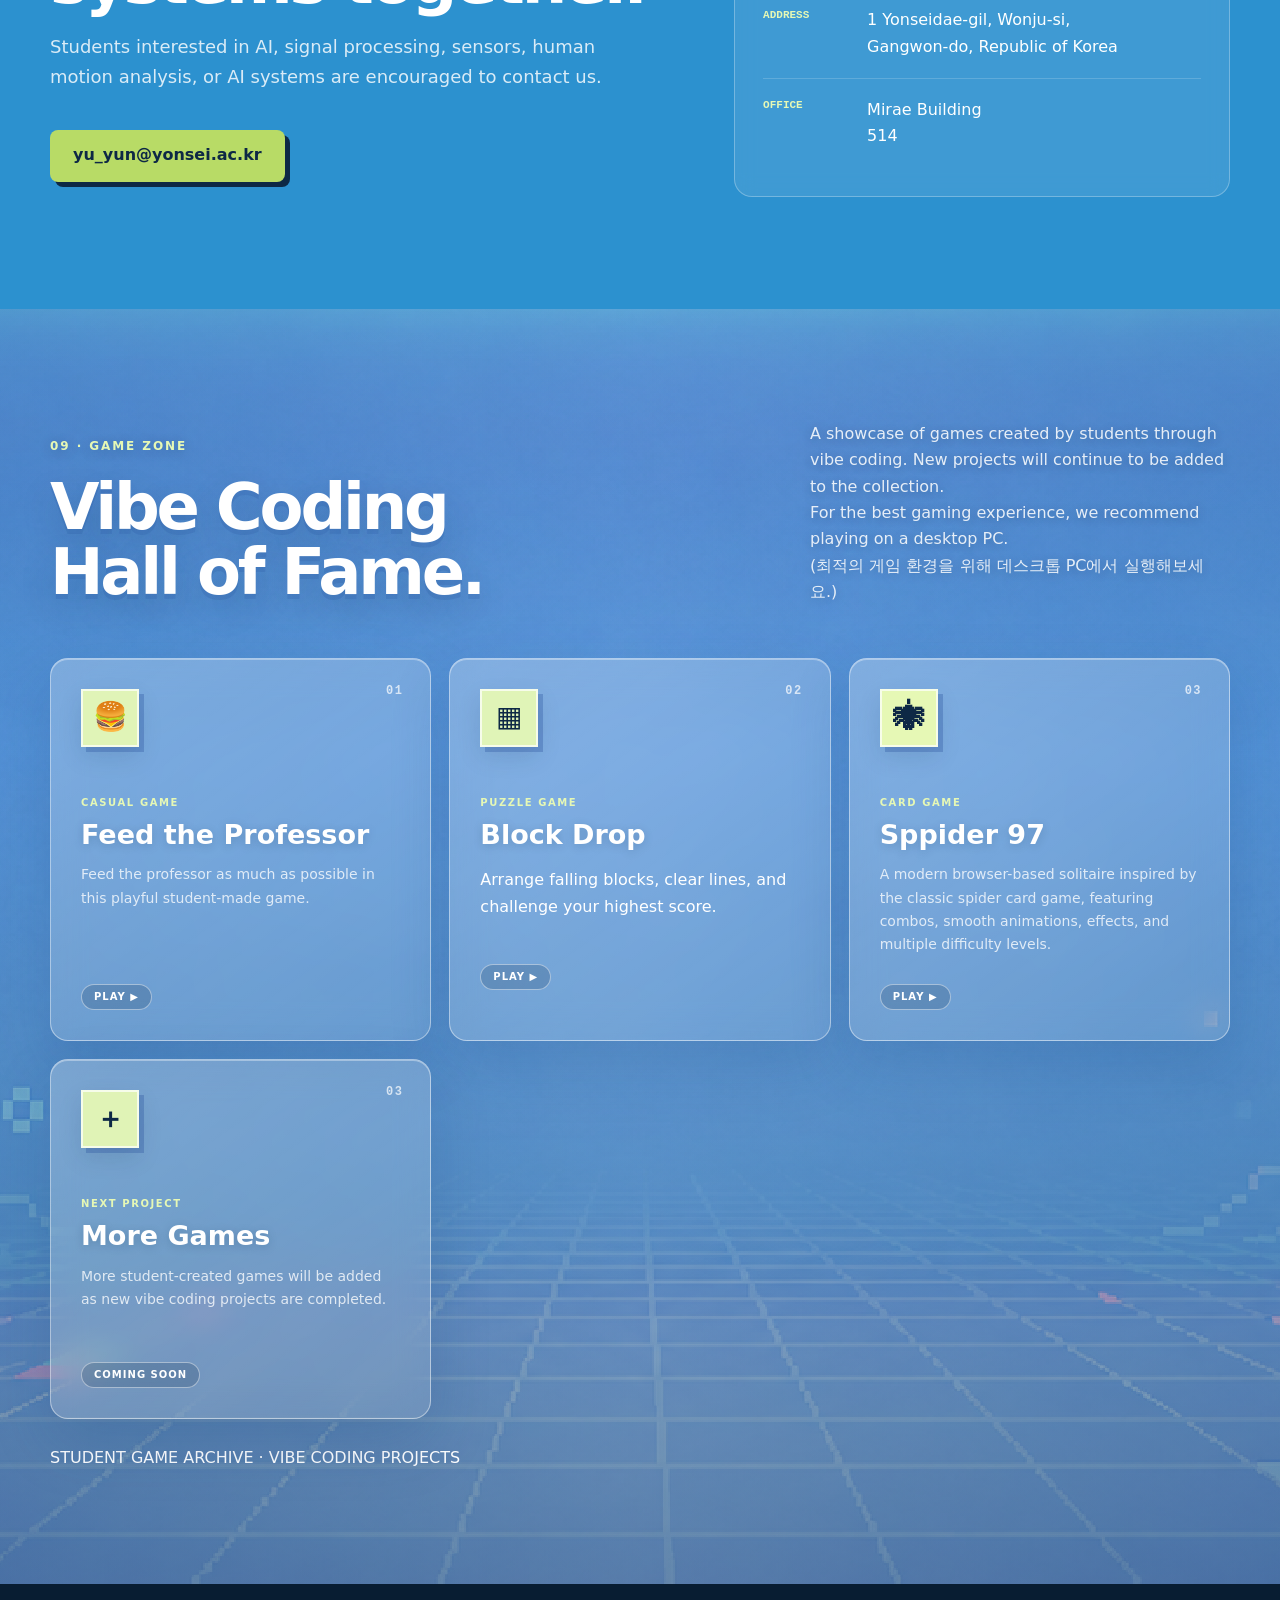
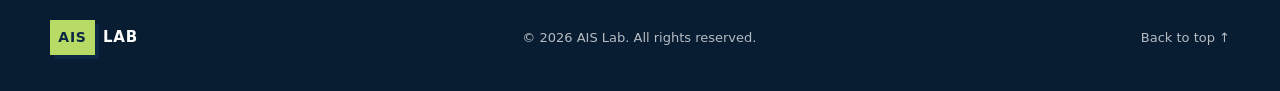
==== commit e3d03750: "v2.004 26080614 add yena" ====
--- a/index.html
+++ b/index.html
@@ -739,6 +739,19 @@
             <p>Principal Investigator</p>
             <small>AI · Sensors Signal Processing</small>
           </article>
+
+          <article class="person-card open-position">
+            <div class="avatar-two">
+              <img src="assets/yena.jpg" alt="Professor Younguk Yun">
+            </div>
+            <!-- <div class="avatar">+</div> -->
+            <h3>Yena Han</h3>
+            <p> Undergraduate Intern</p>
+            <small>Research topic : AI, Activity Recognition / ENFJ</small>
+
+            <small></small>
+          </article>
+
           <article class="person-card open-position">
             <div class="avatar-two">
               <img src="assets/btg2.png" alt="Professor Younguk Yun">
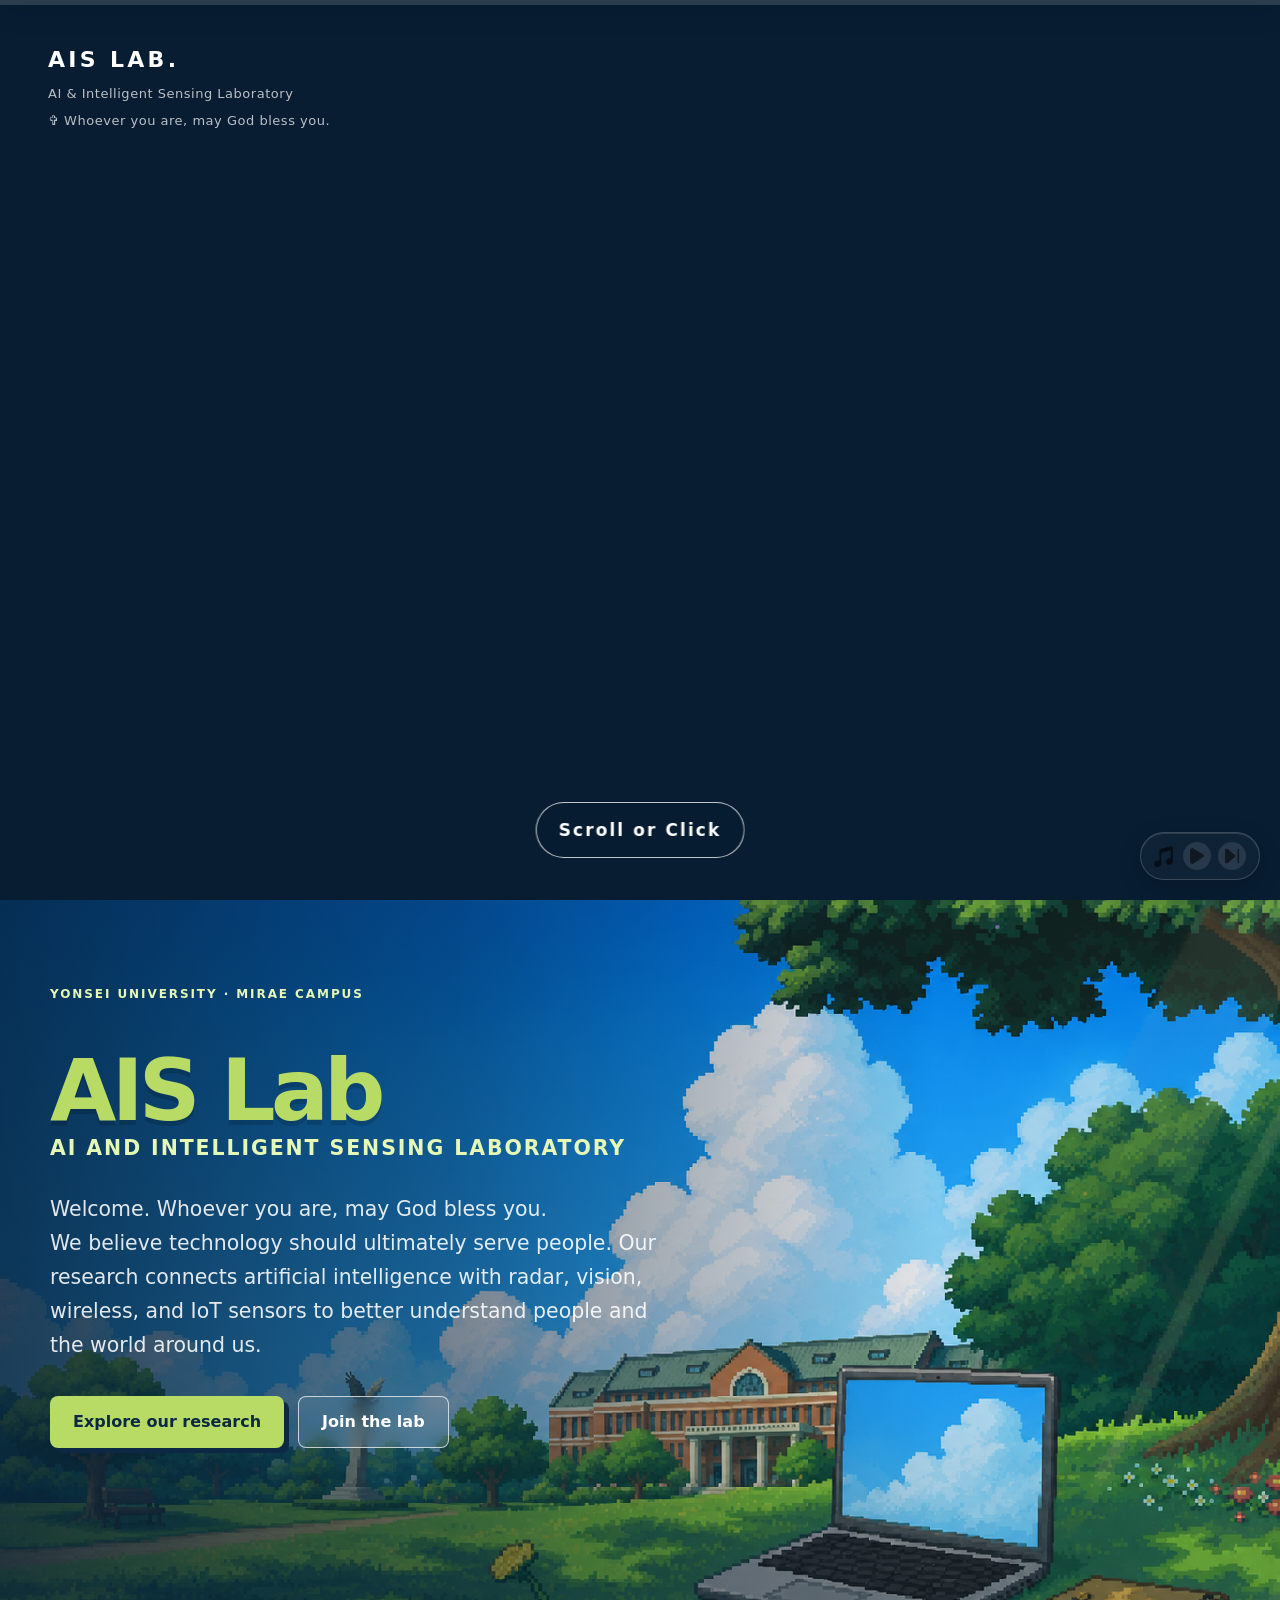
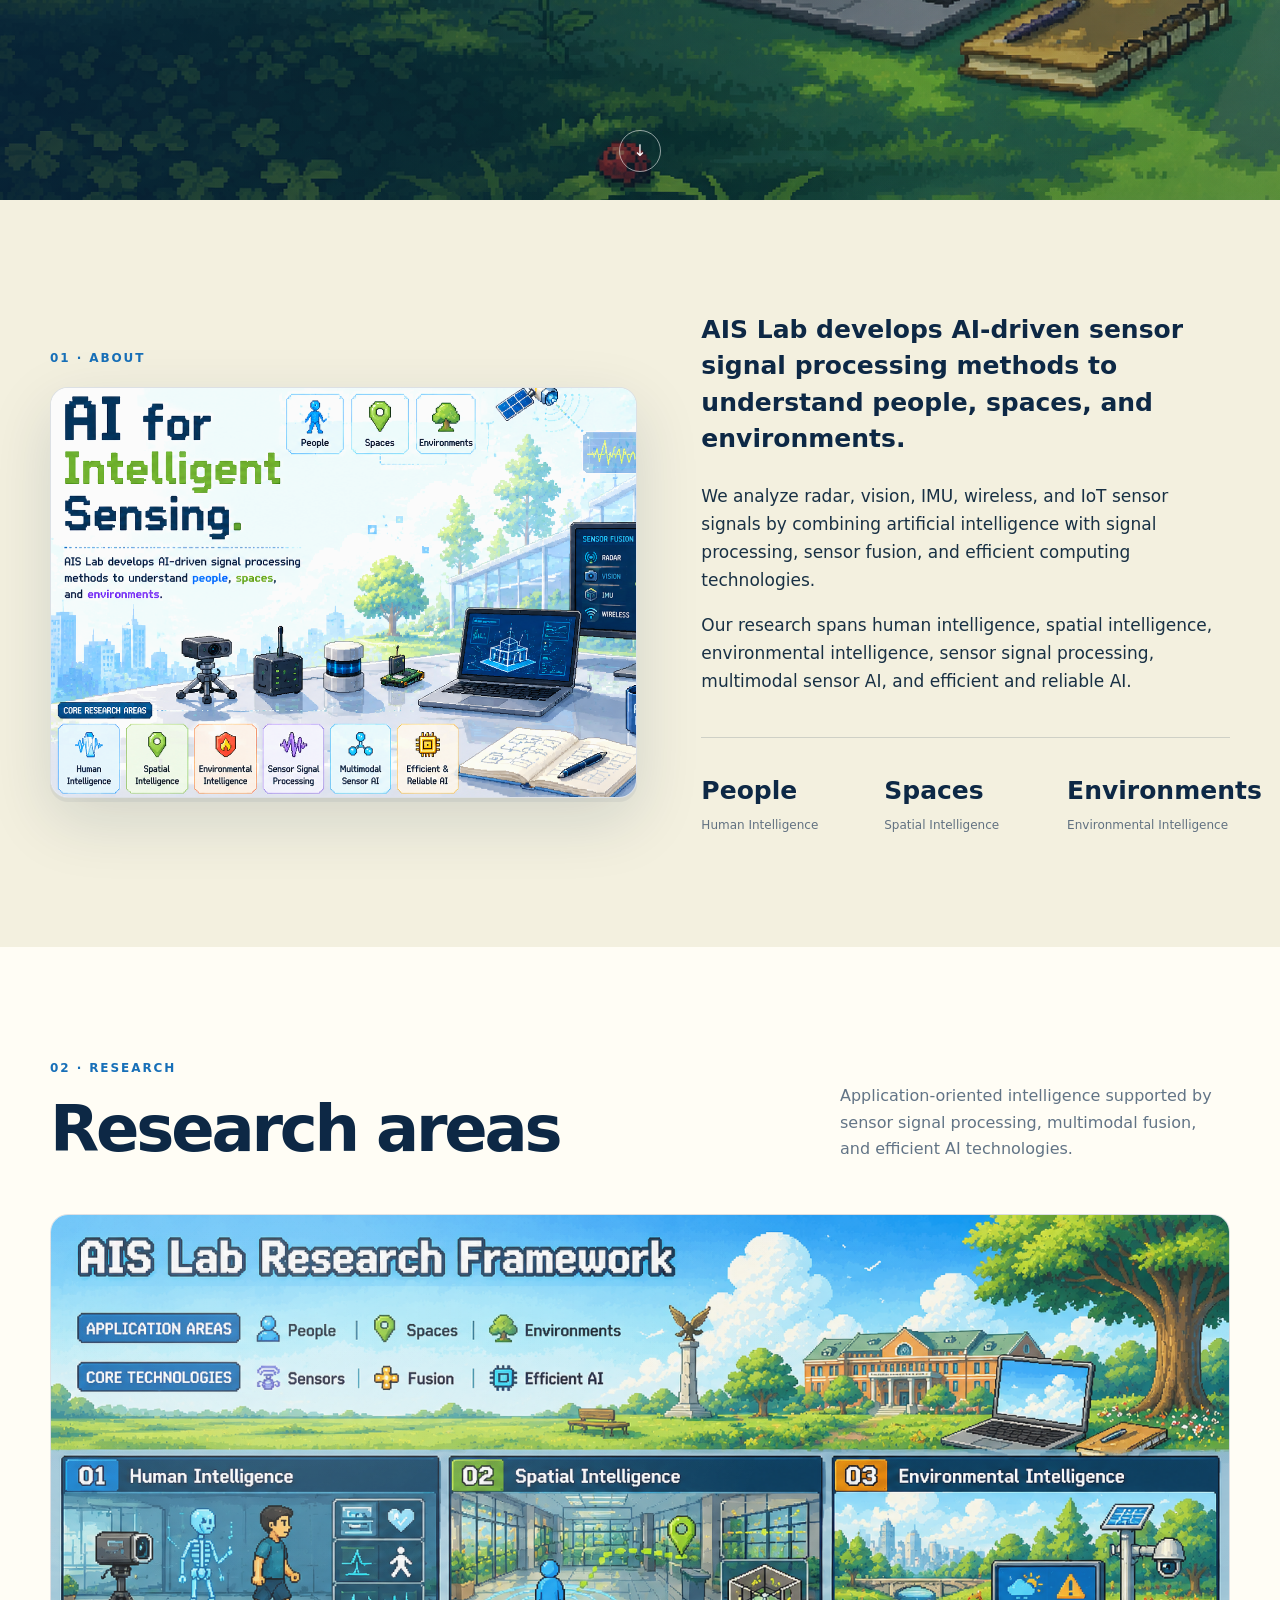
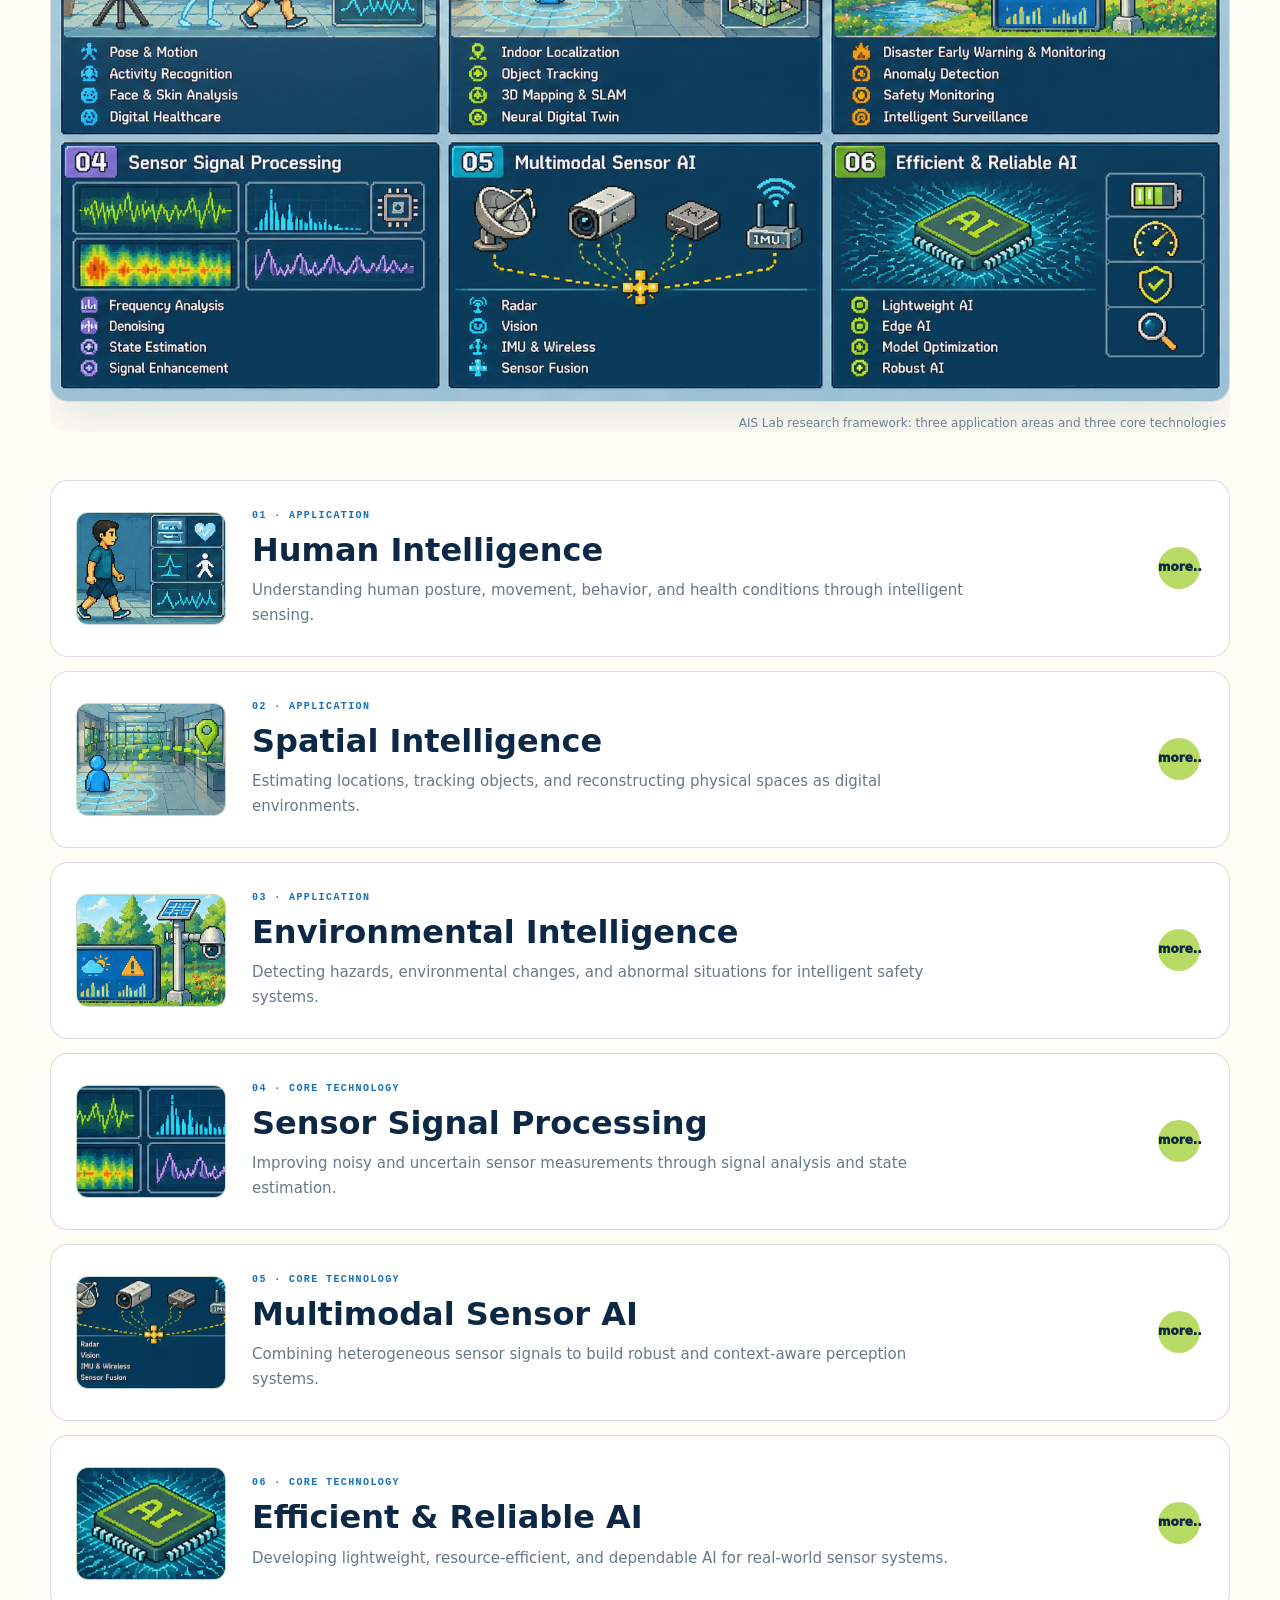
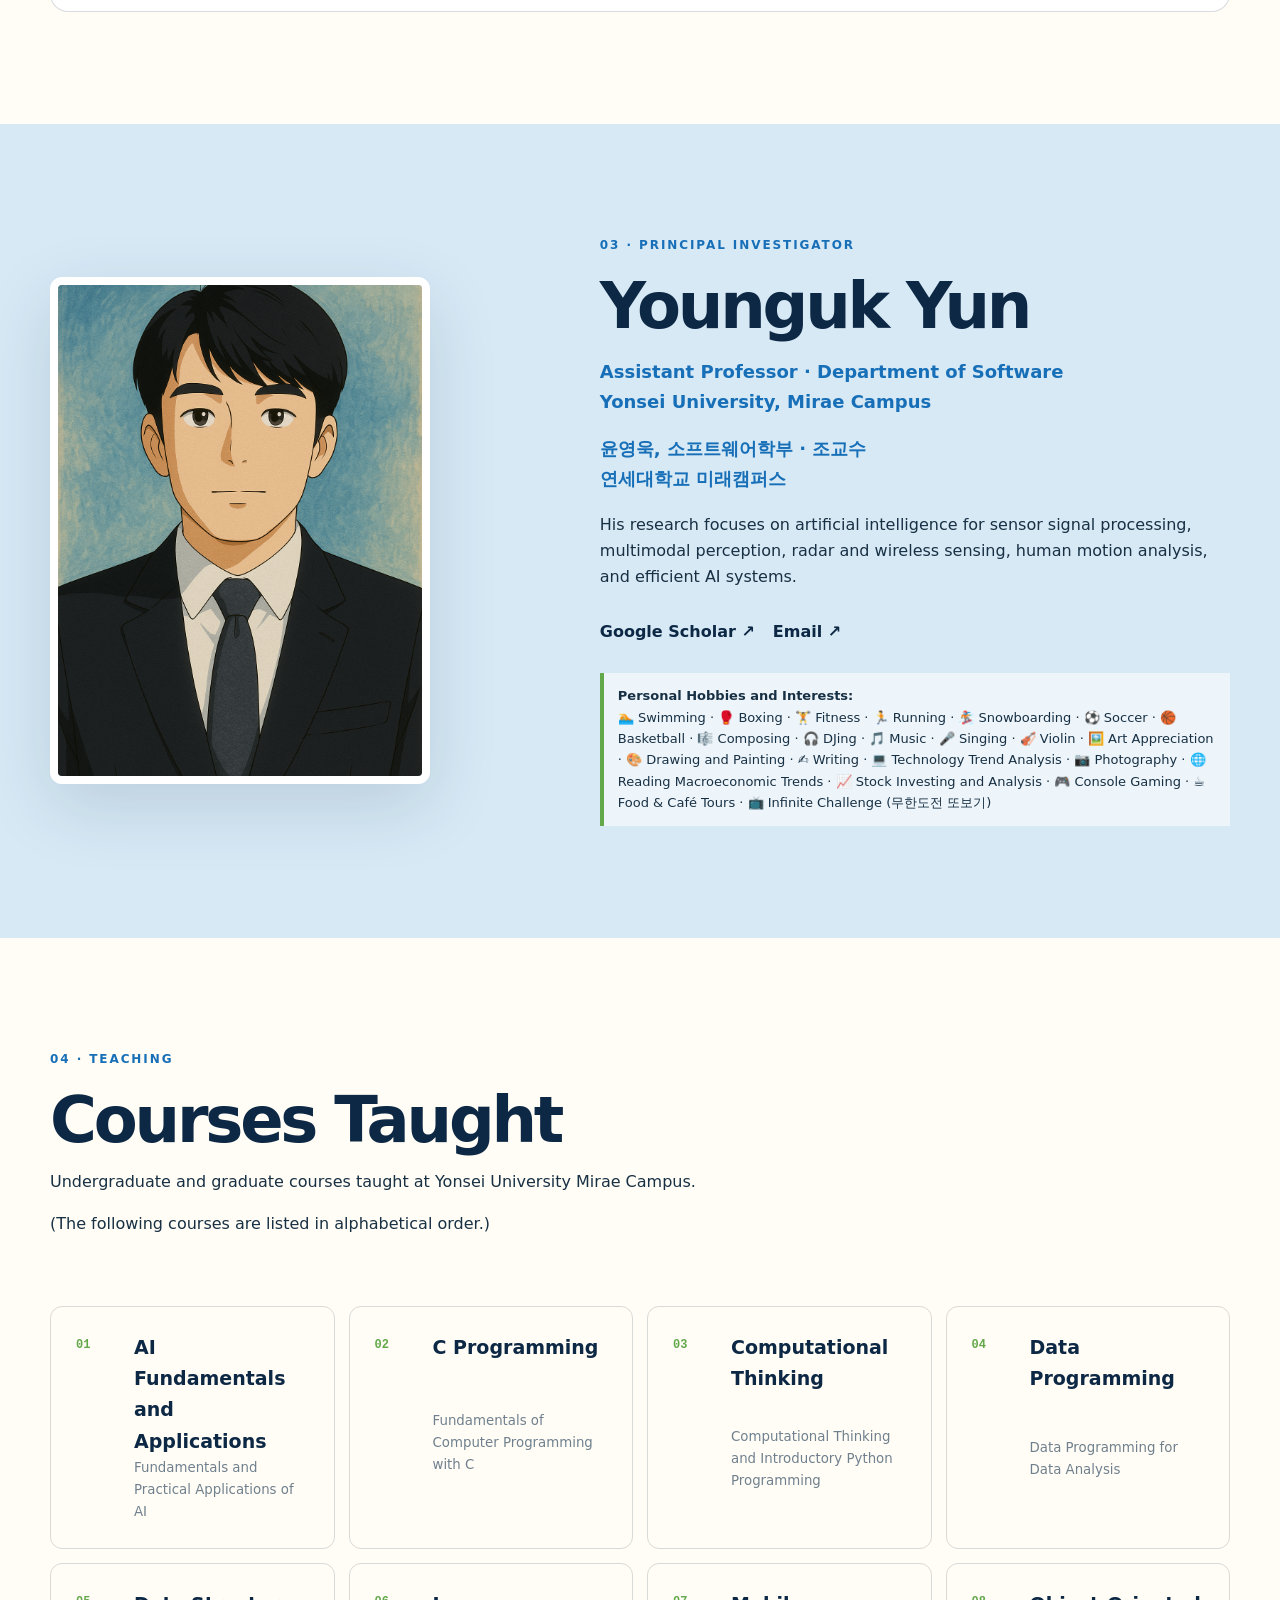
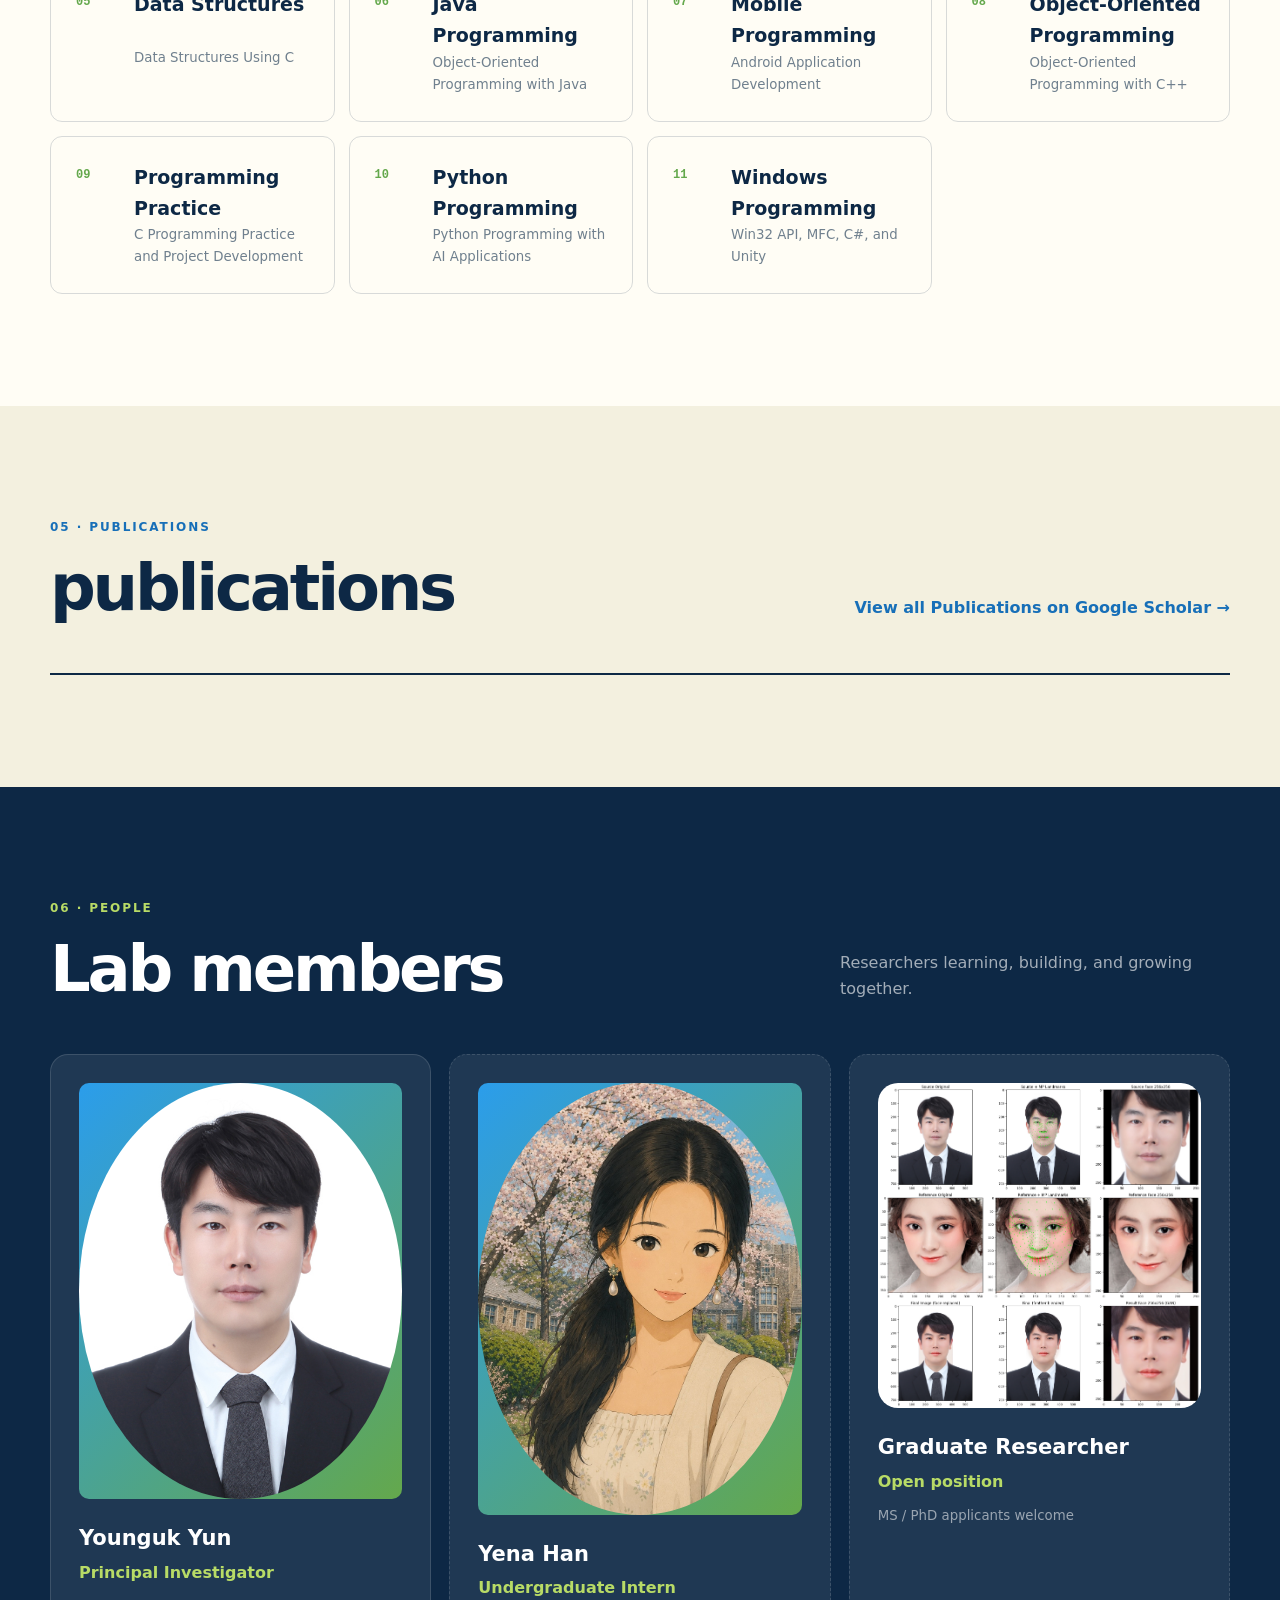
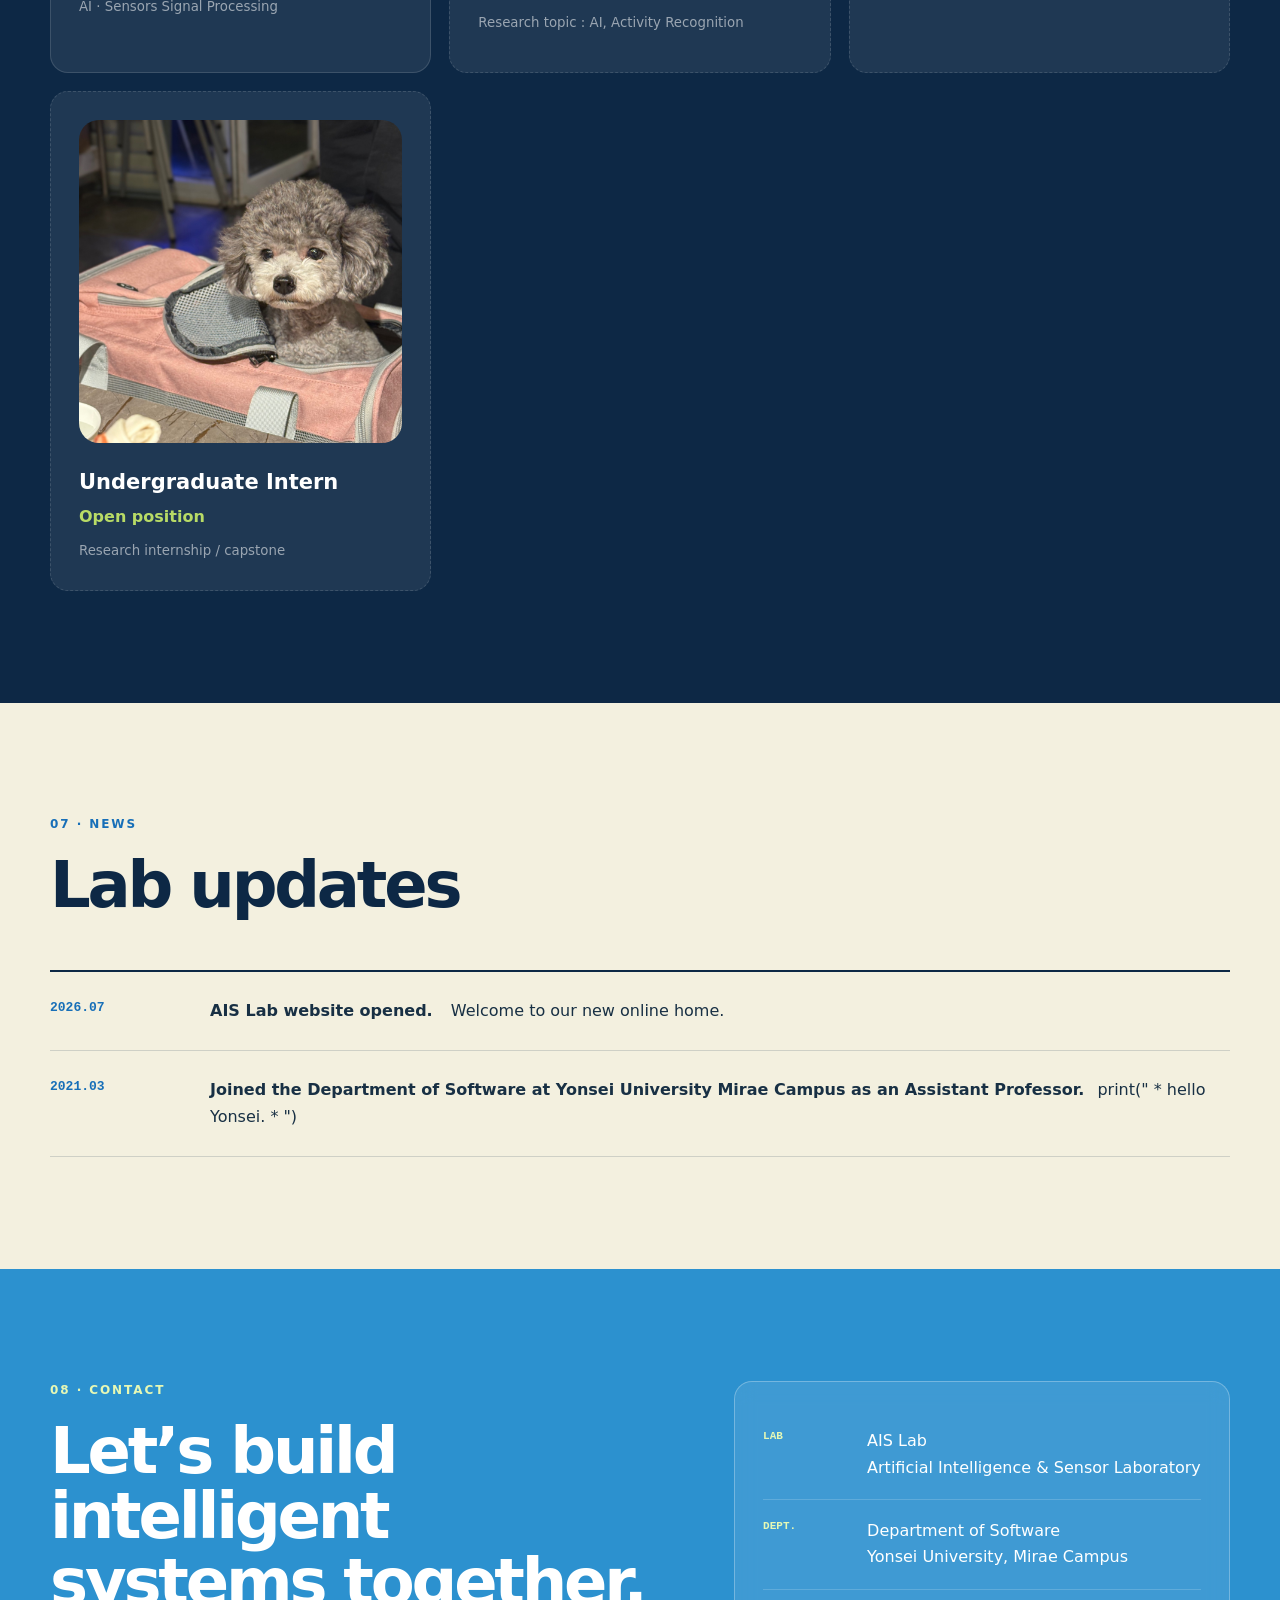
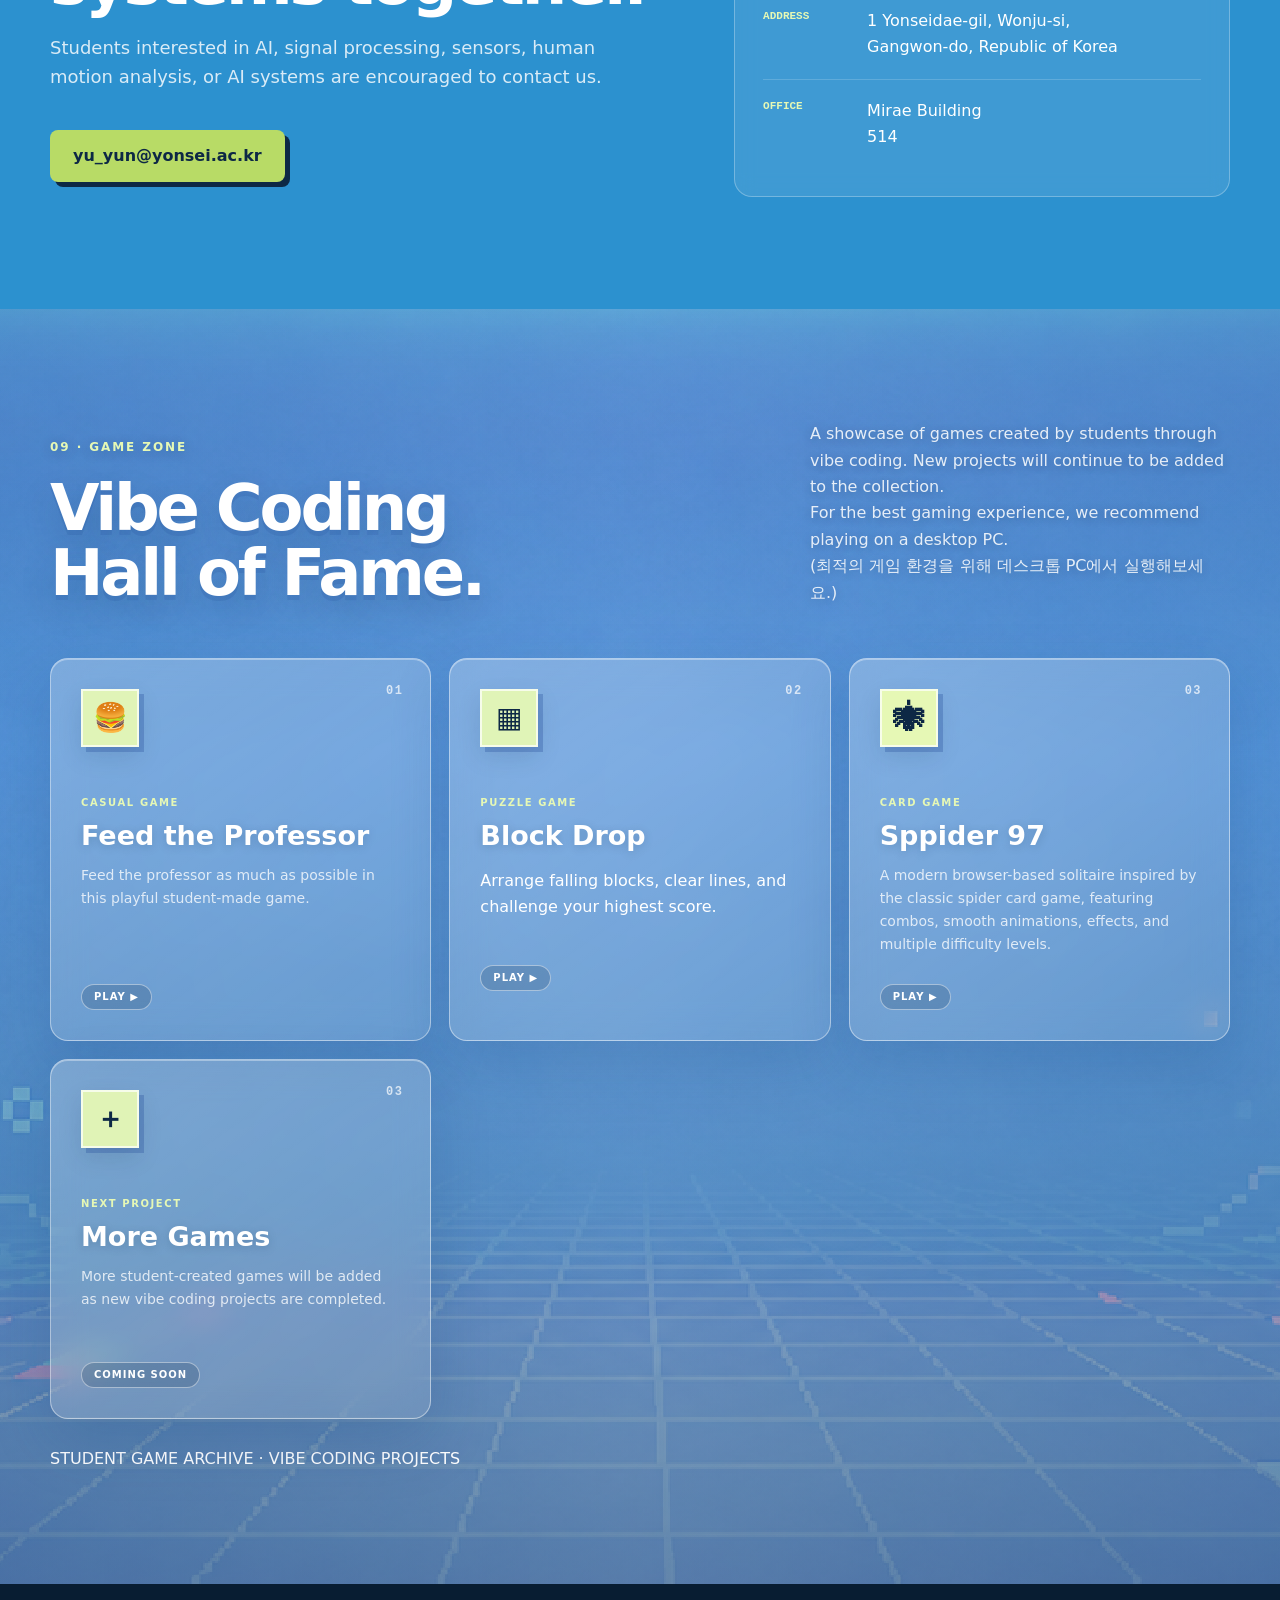
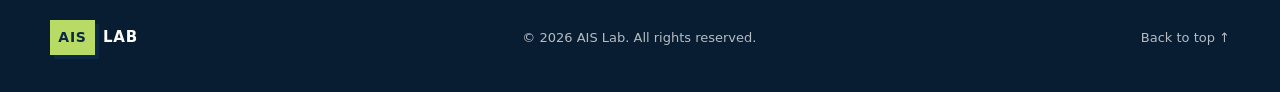
==== commit 67285e47: "v2.010 26080710 yena" ====
--- a/index.html
+++ b/index.html
@@ -552,6 +552,8 @@
       <div class="container professor-grid">
         <div class="portrait-placeholder">
           <img src="assets/yu_yun_gpt.png" alt="Younguk Yun">
+          <!-- yu_yun.jpg
+          yu_yun_gpt.png -->
       </div>
 
         <!-- <div class="portrait-placeholder" role="img" aria-label="Professor photo placeholder">
@@ -741,13 +743,13 @@
           </article>
 
           <article class="person-card open-position">
-            <div class="avatar-two">
+            <div class="avatar avatar-one">
               <img src="assets/yena.jpg" alt="Professor Younguk Yun">
             </div>
             <!-- <div class="avatar">+</div> -->
             <h3>Yena Han</h3>
             <p> Undergraduate Intern</p>
-            <small>Research topic : AI, Activity Recognition / ENFJ</small>
+            <small>Research topic : AI, Activity Recognition </small>
 
             <small></small>
           </article>
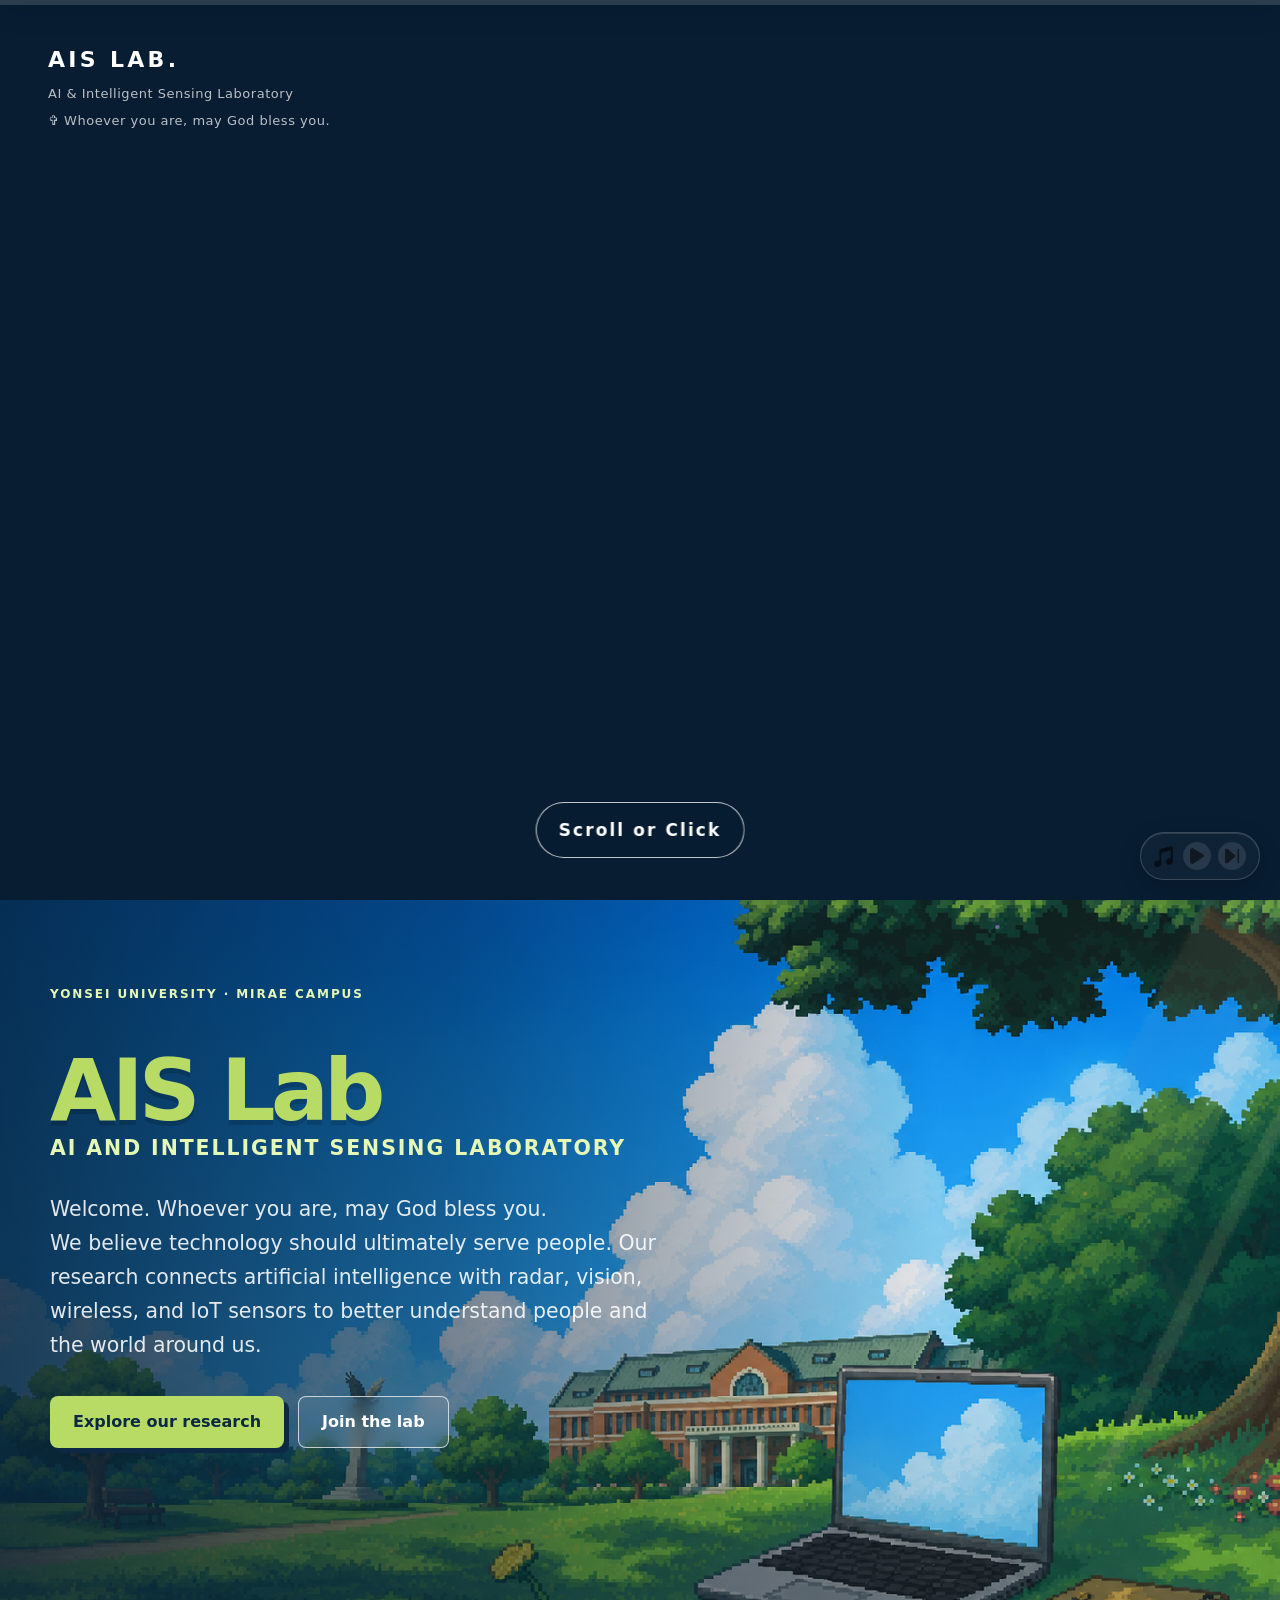
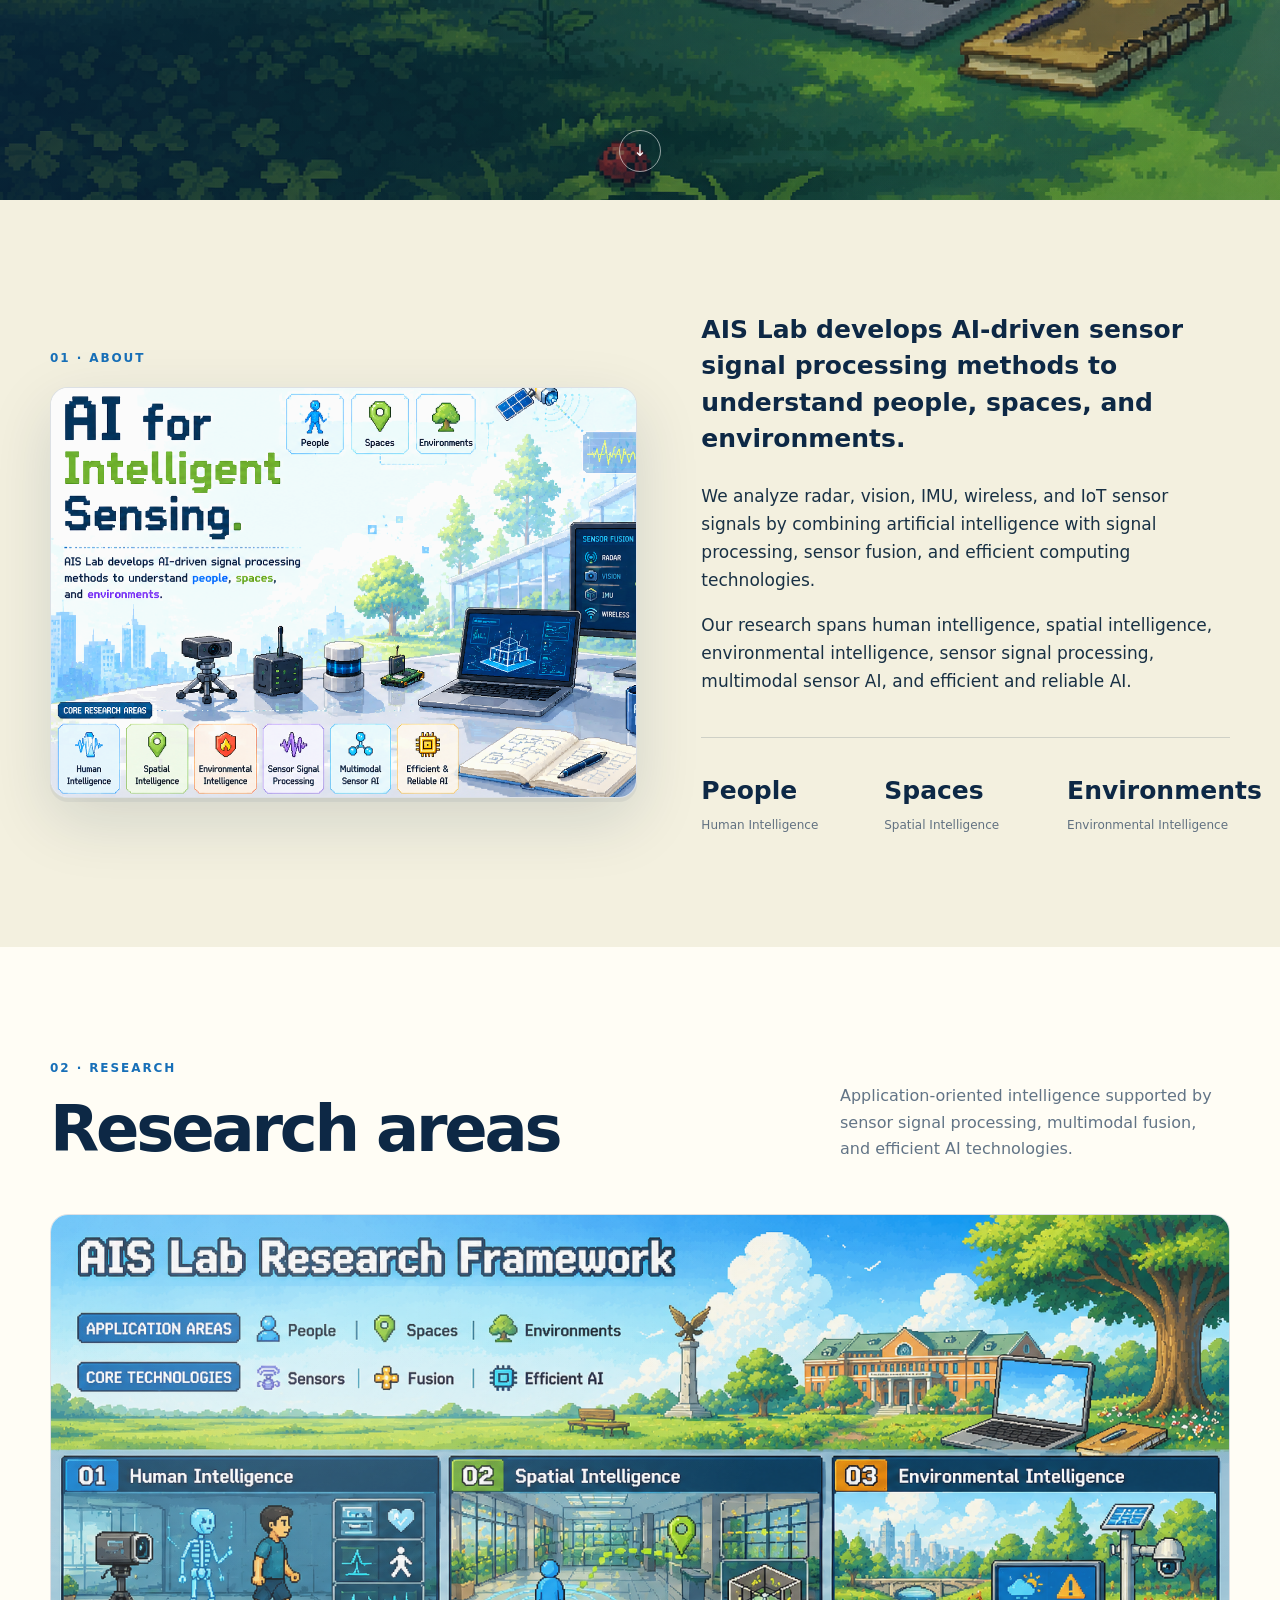
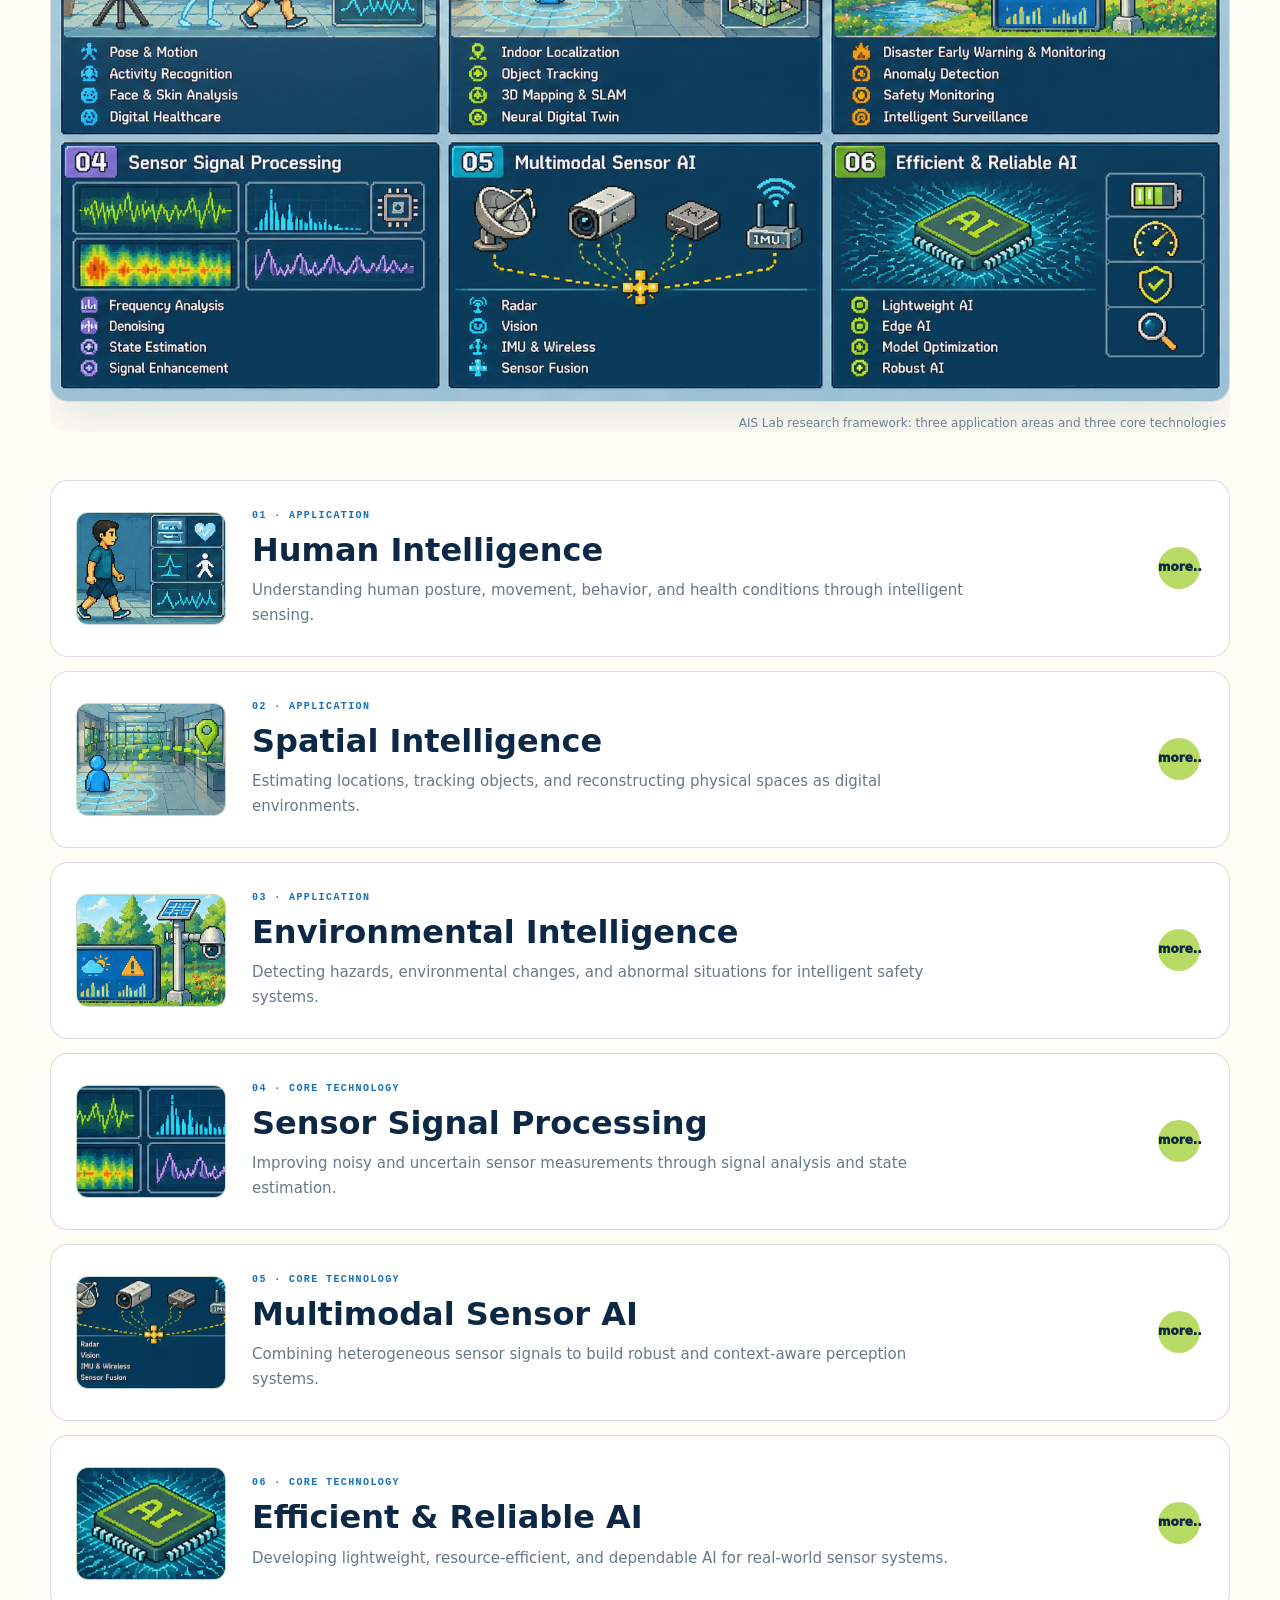
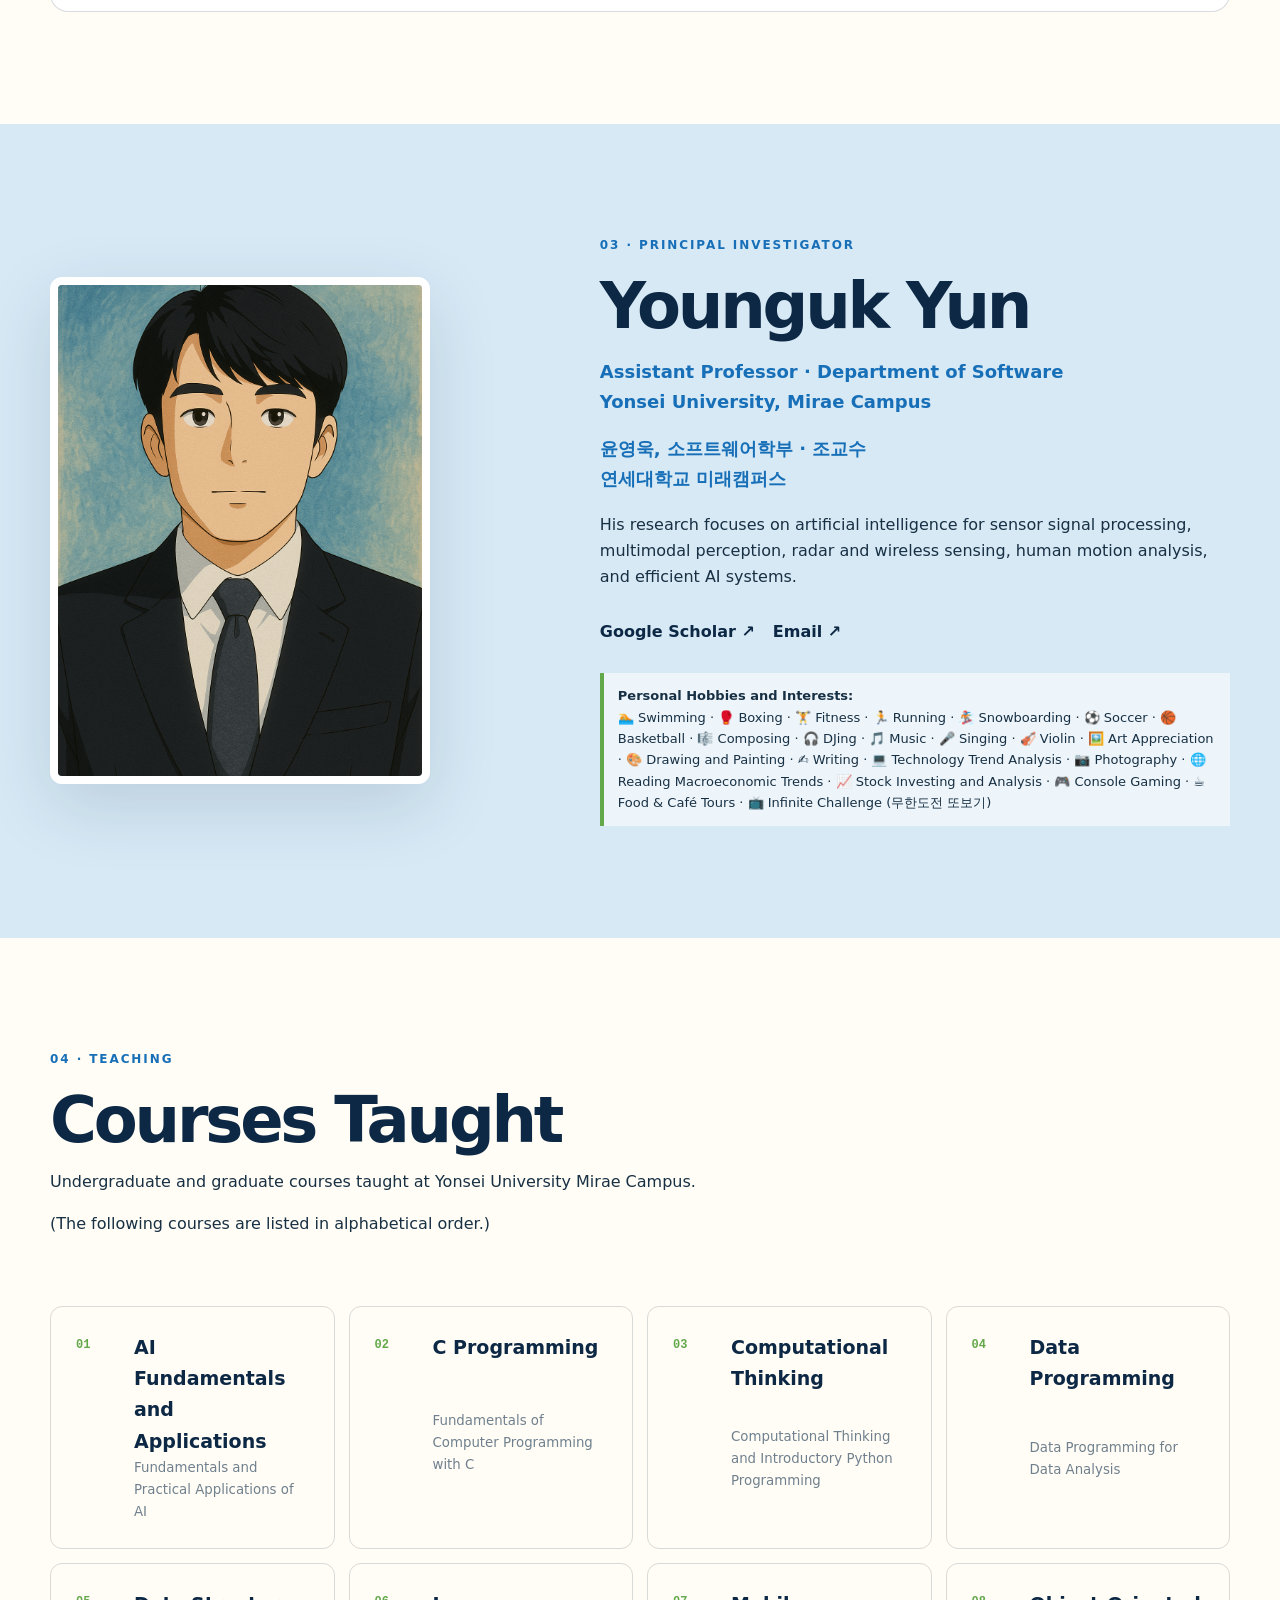
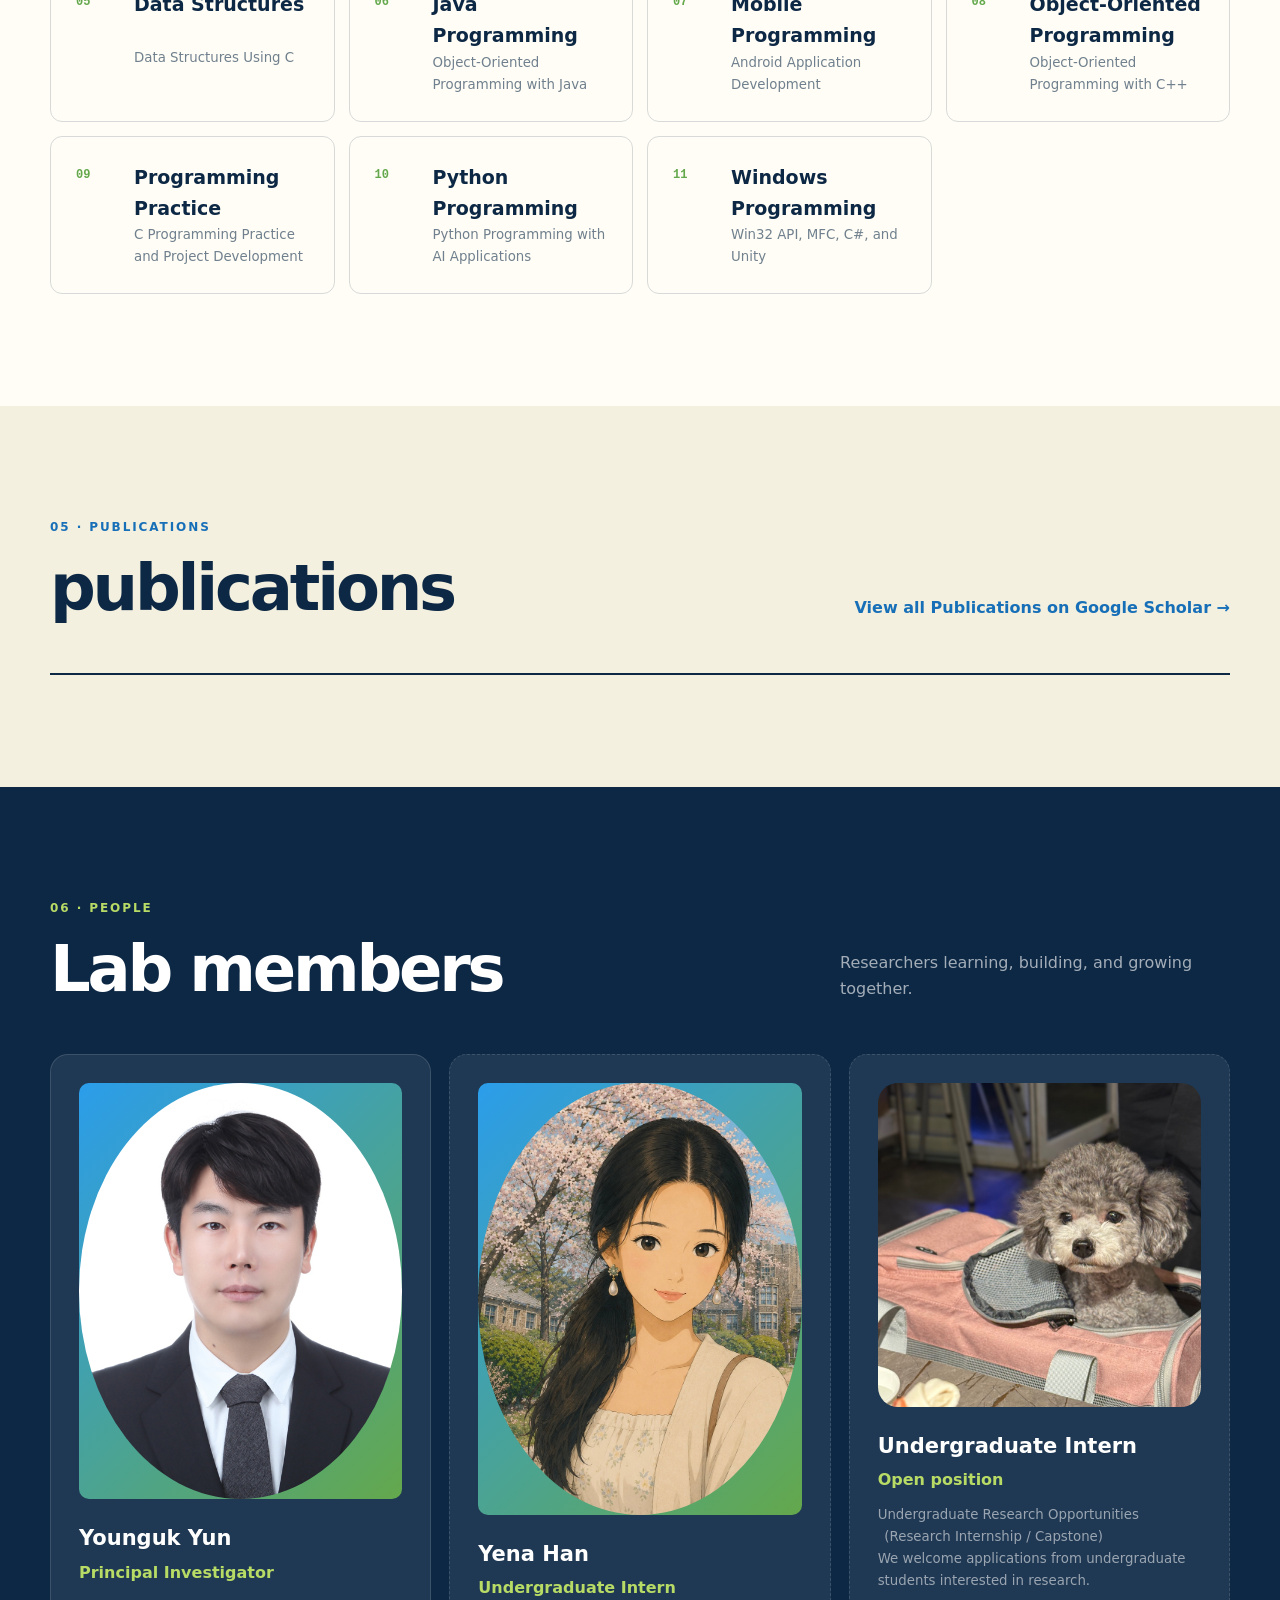
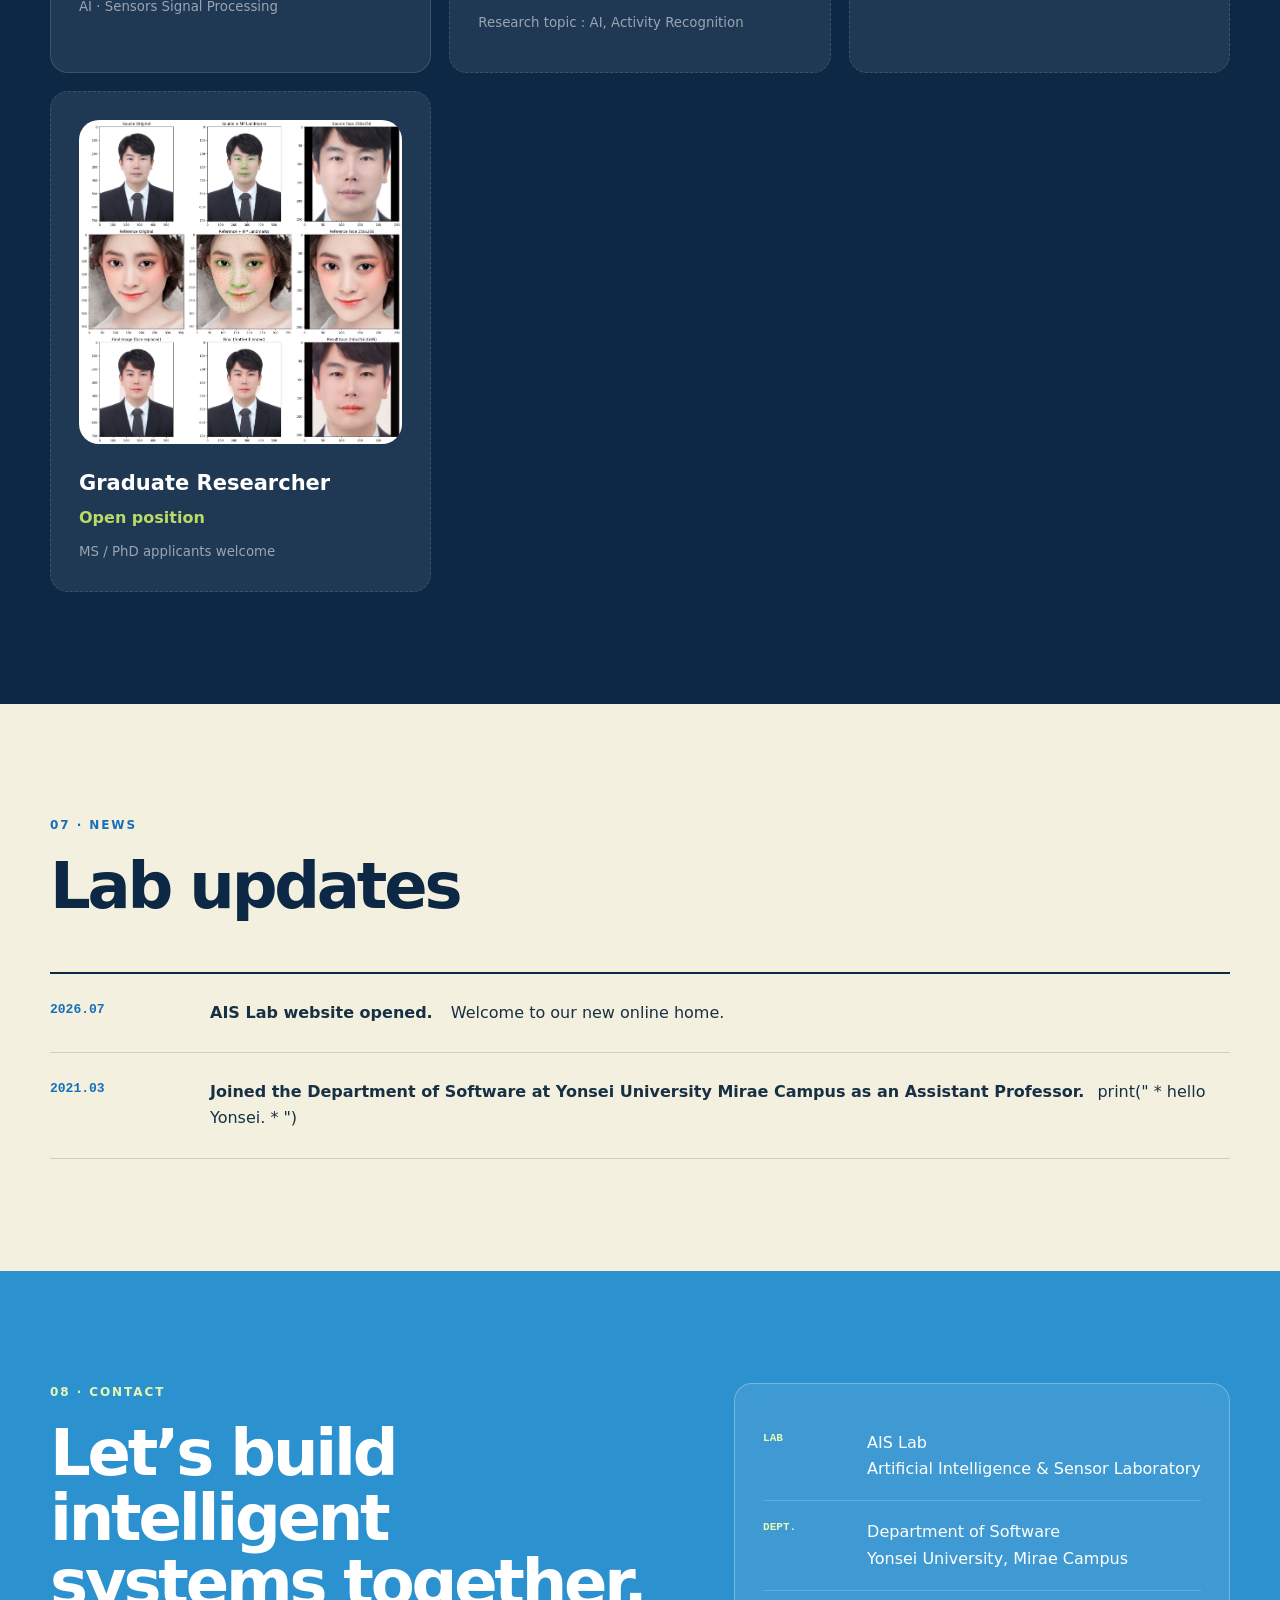
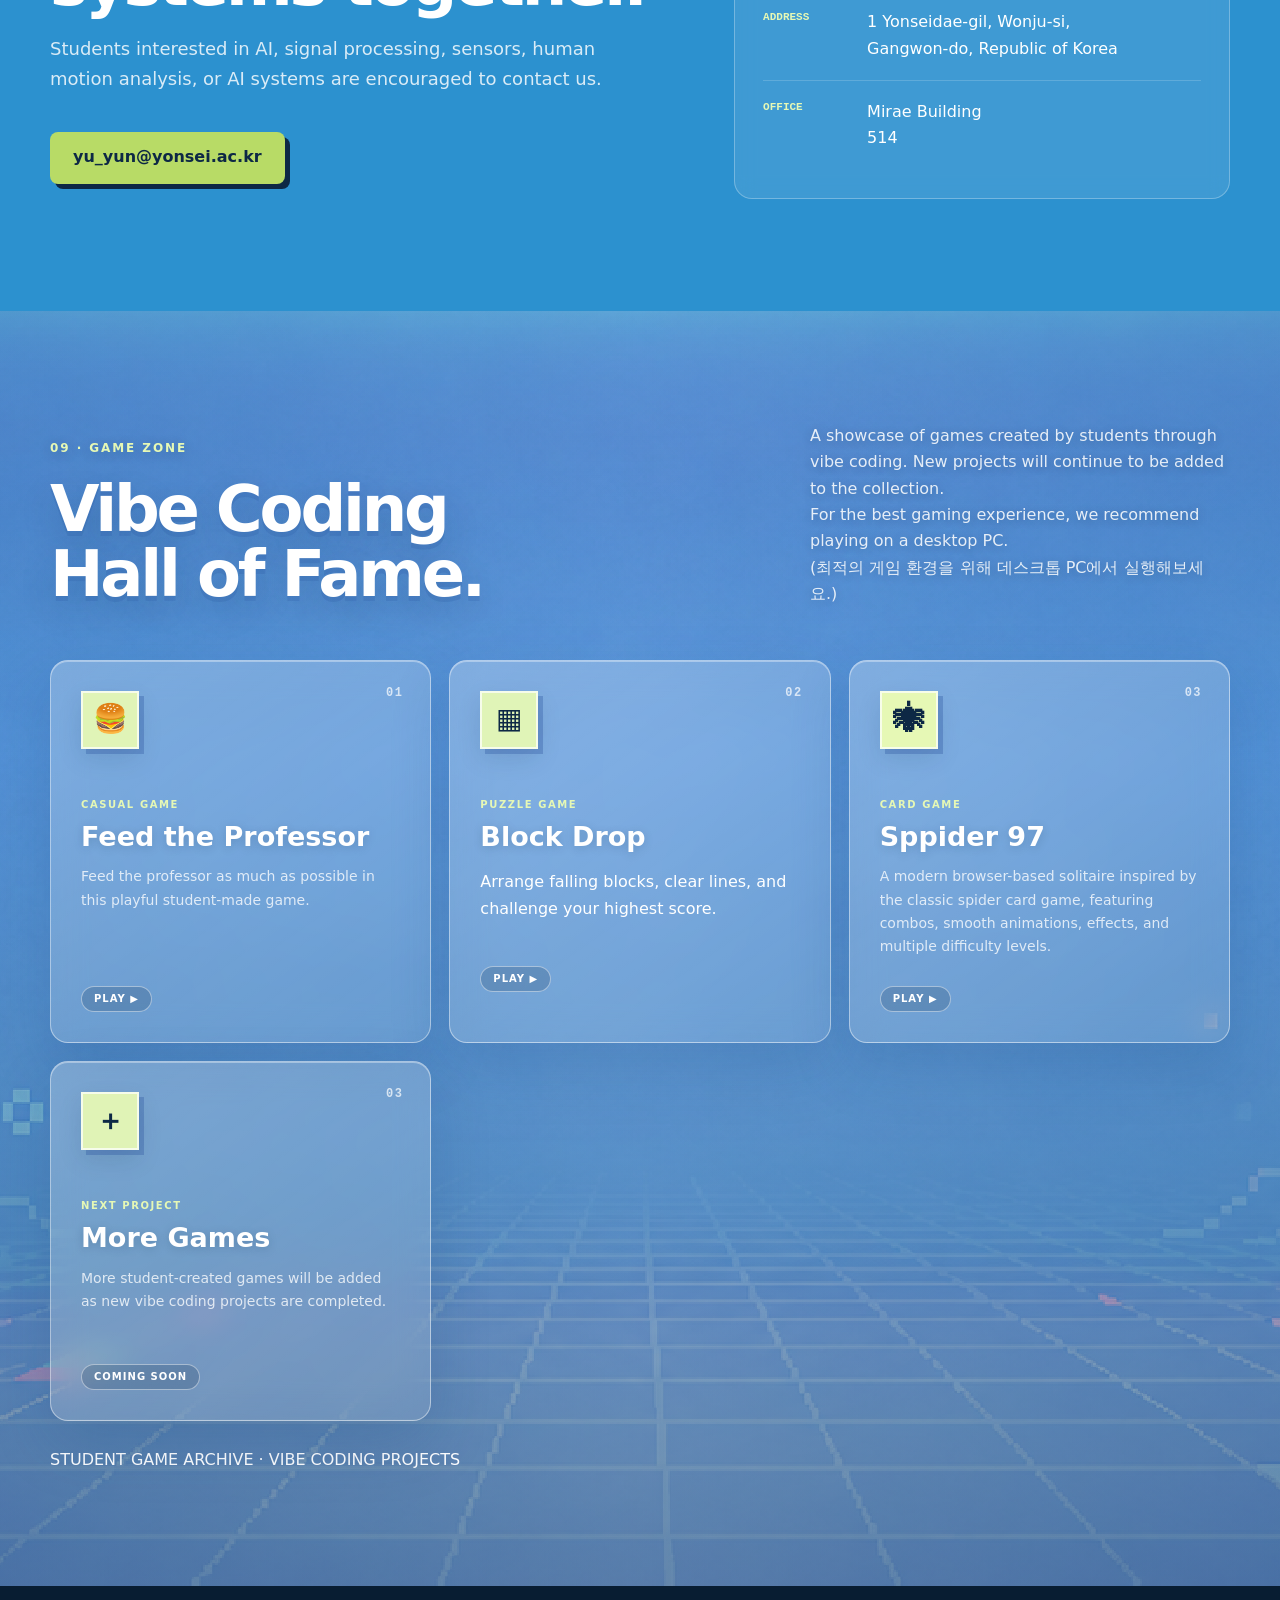
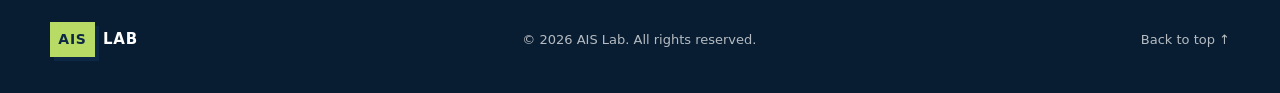
==== commit e04c18d0: "v2.011 26080710 layout rev." ====
--- a/index.html
+++ b/index.html
@@ -755,6 +755,21 @@
           </article>
 
           <article class="person-card open-position">
+            <!-- <div class="avatar">+</div> -->
+            <div class="avatar-two">
+              <img src="assets/reo.jpg" alt="Professor Younguk Yun">
+            </div>
+            <h3>Undergraduate Intern</h3>
+            <p>Open position</p>
+            <small>
+              Undergraduate Research Opportunities<br>
+              &ensp;(Research Internship / Capstone) <br> 
+              We welcome applications from undergraduate students interested in research.<br> 
+              <!-- If you are interested, please send a brief self-introduction by email. -->
+            </small>
+          </article>
+
+          <article class="person-card open-position">
             <div class="avatar-two">
               <img src="assets/btg2.png" alt="Professor Younguk Yun">
             </div>
@@ -763,15 +778,7 @@
             <p>Open position</p>
             <small>MS / PhD applicants welcome</small>
           </article>
-          <article class="person-card open-position">
-            <!-- <div class="avatar">+</div> -->
-            <div class="avatar-two">
-              <img src="assets/reo.jpg" alt="Professor Younguk Yun">
-            </div>
-            <h3>Undergraduate Intern</h3>
-            <p>Open position</p>
-            <small>Research internship / capstone</small>
-          </article>
+
         </div>
       </div>
     </section>
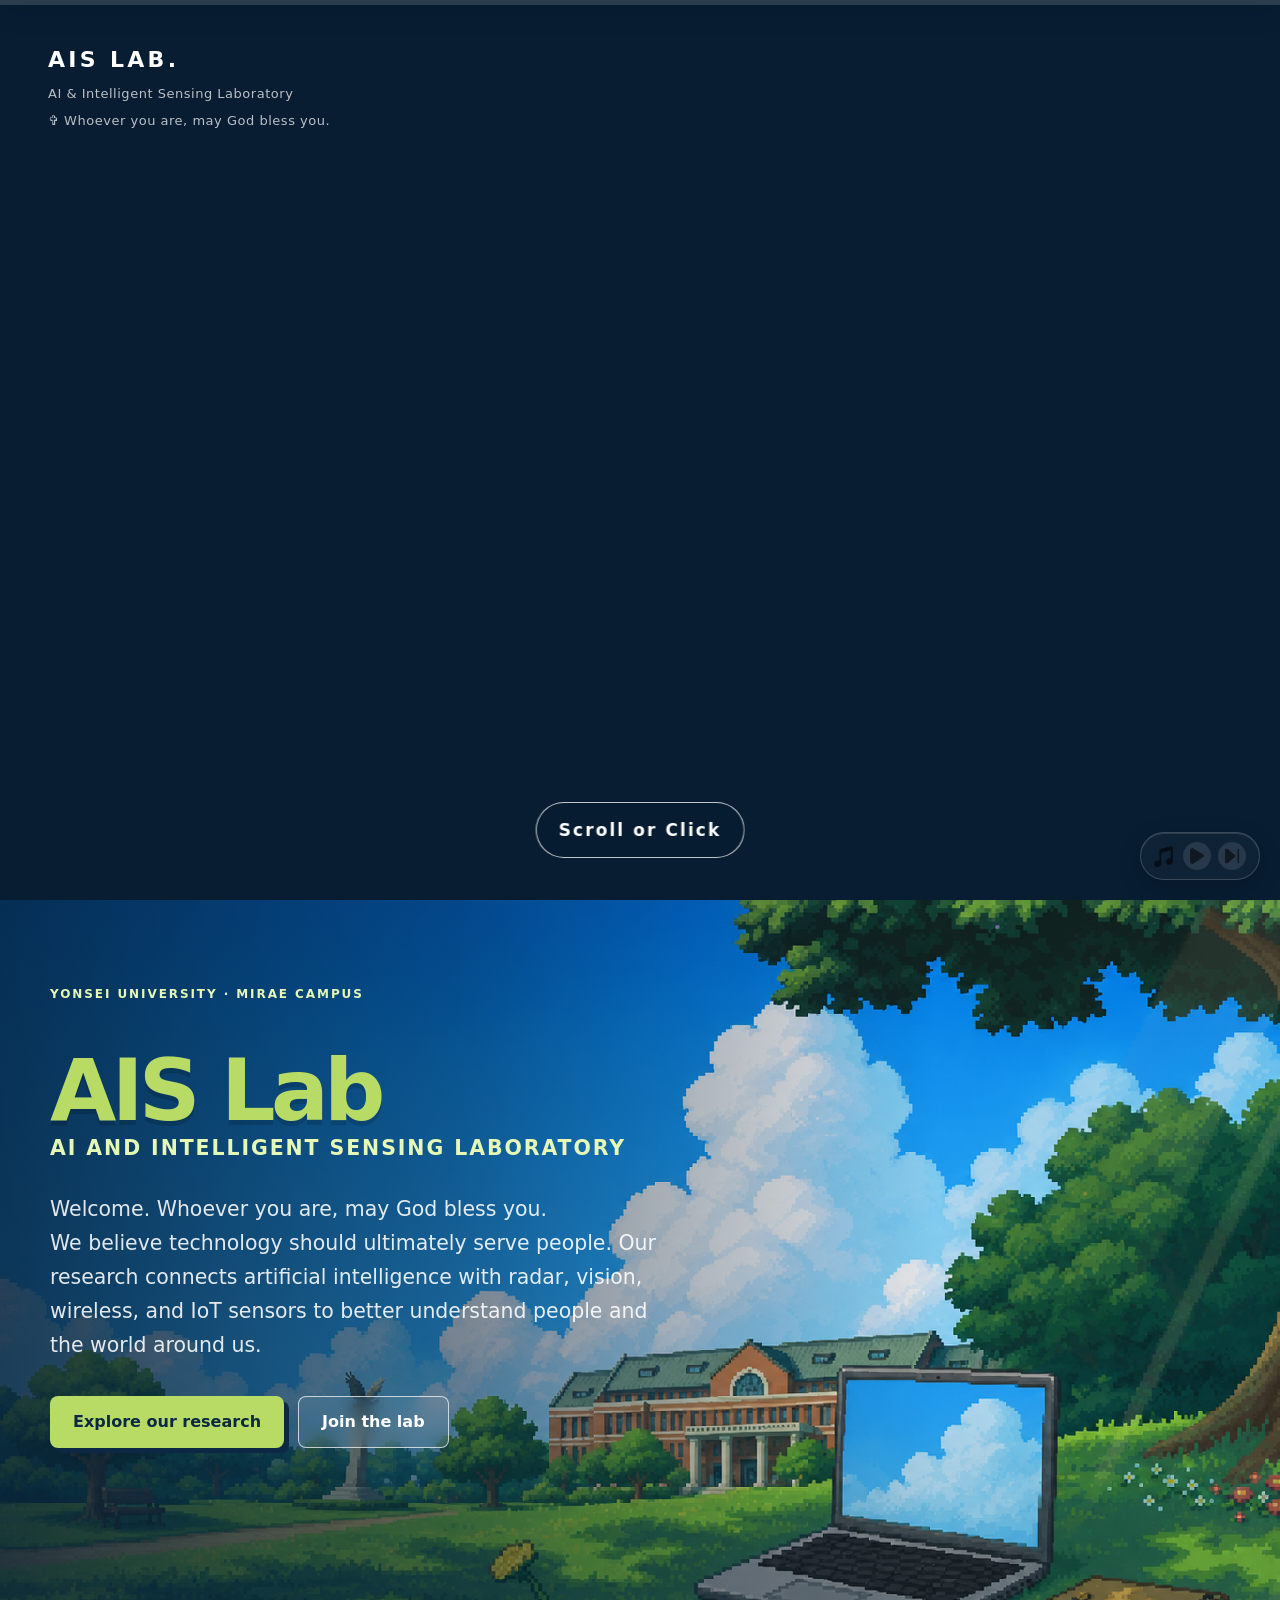
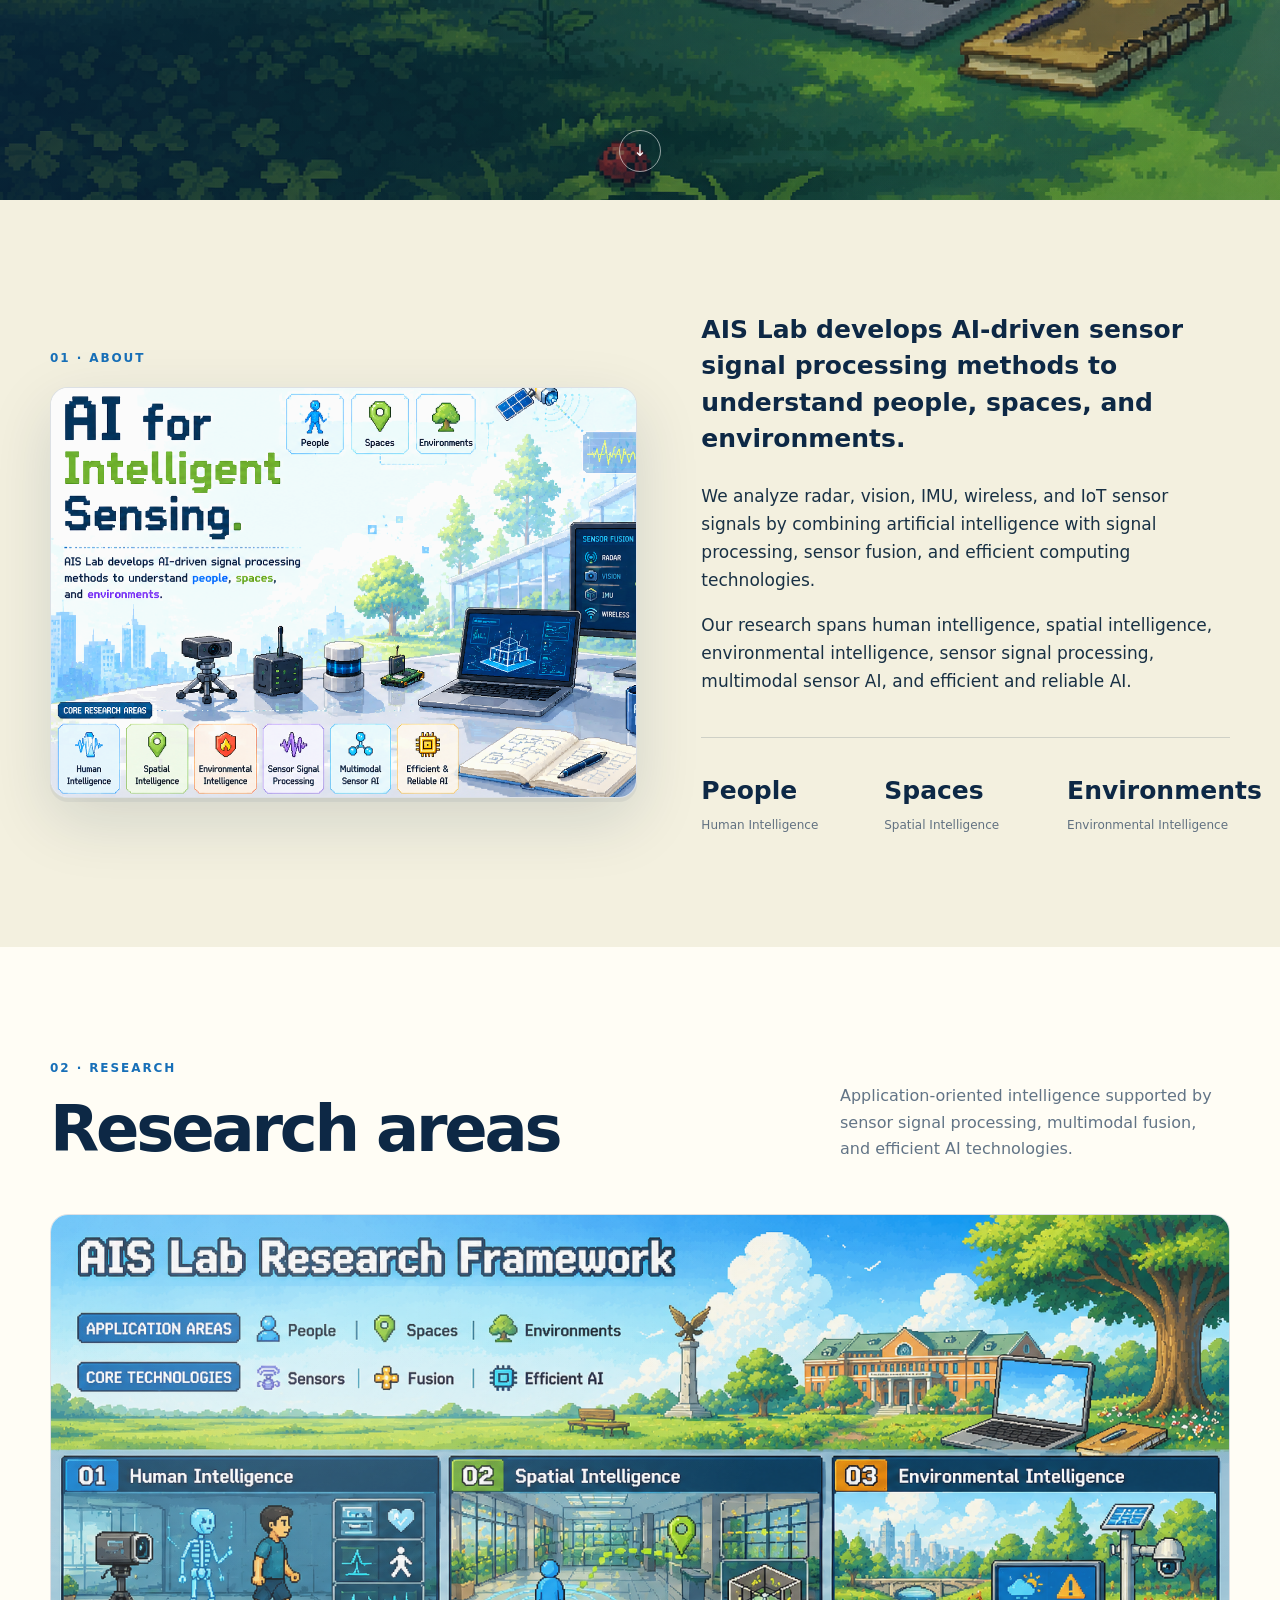
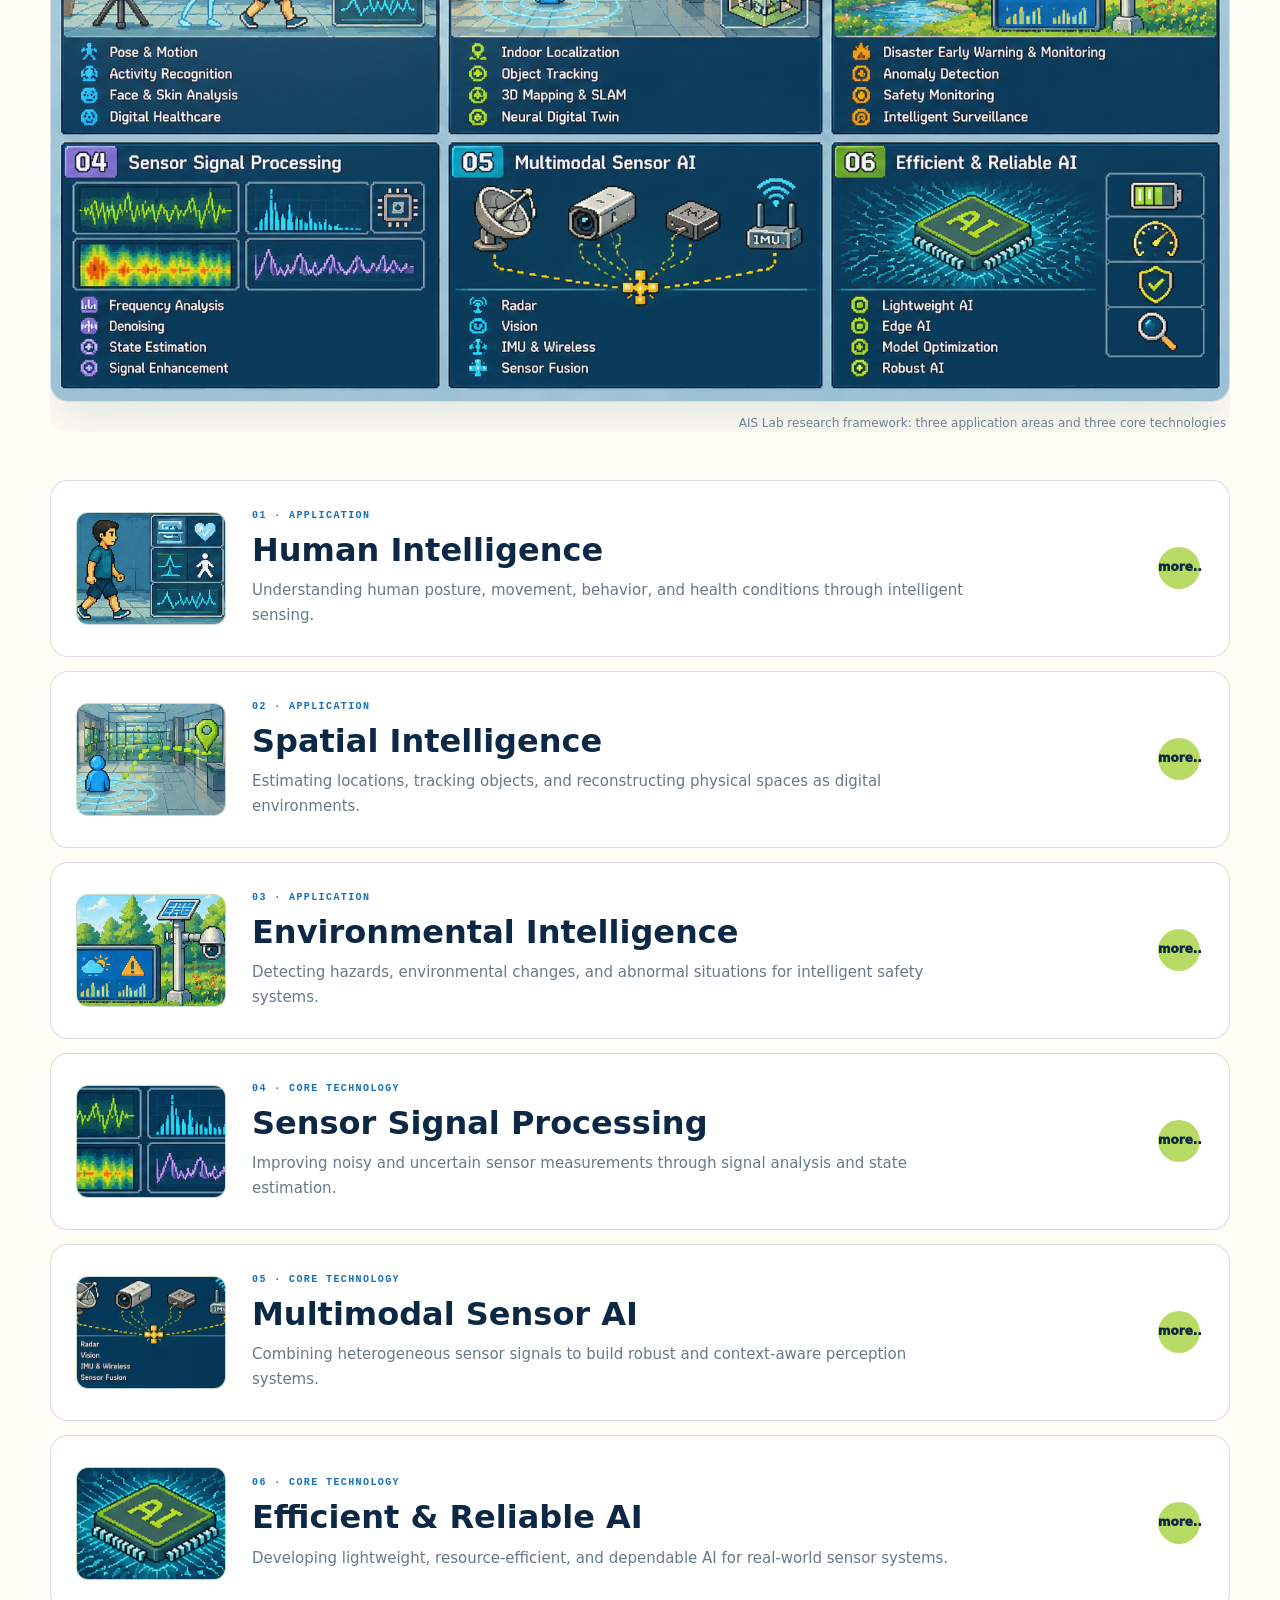
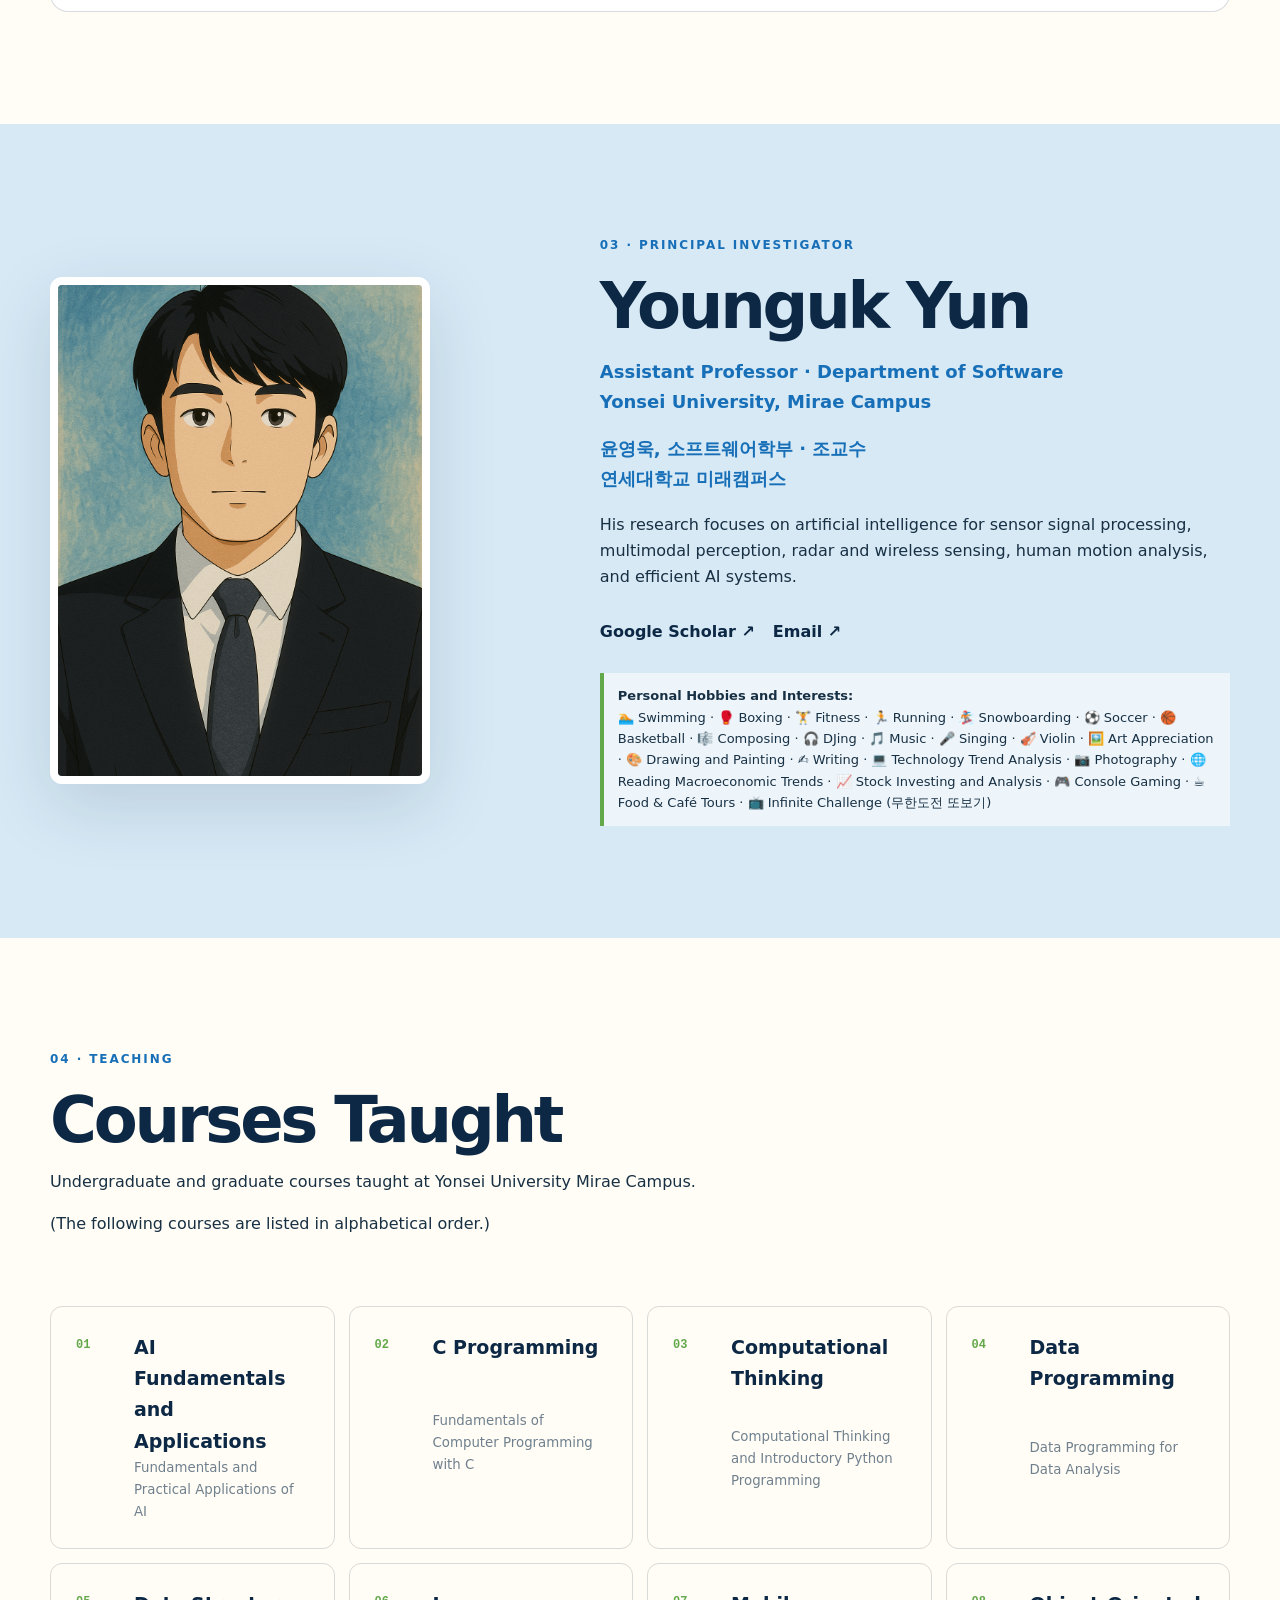
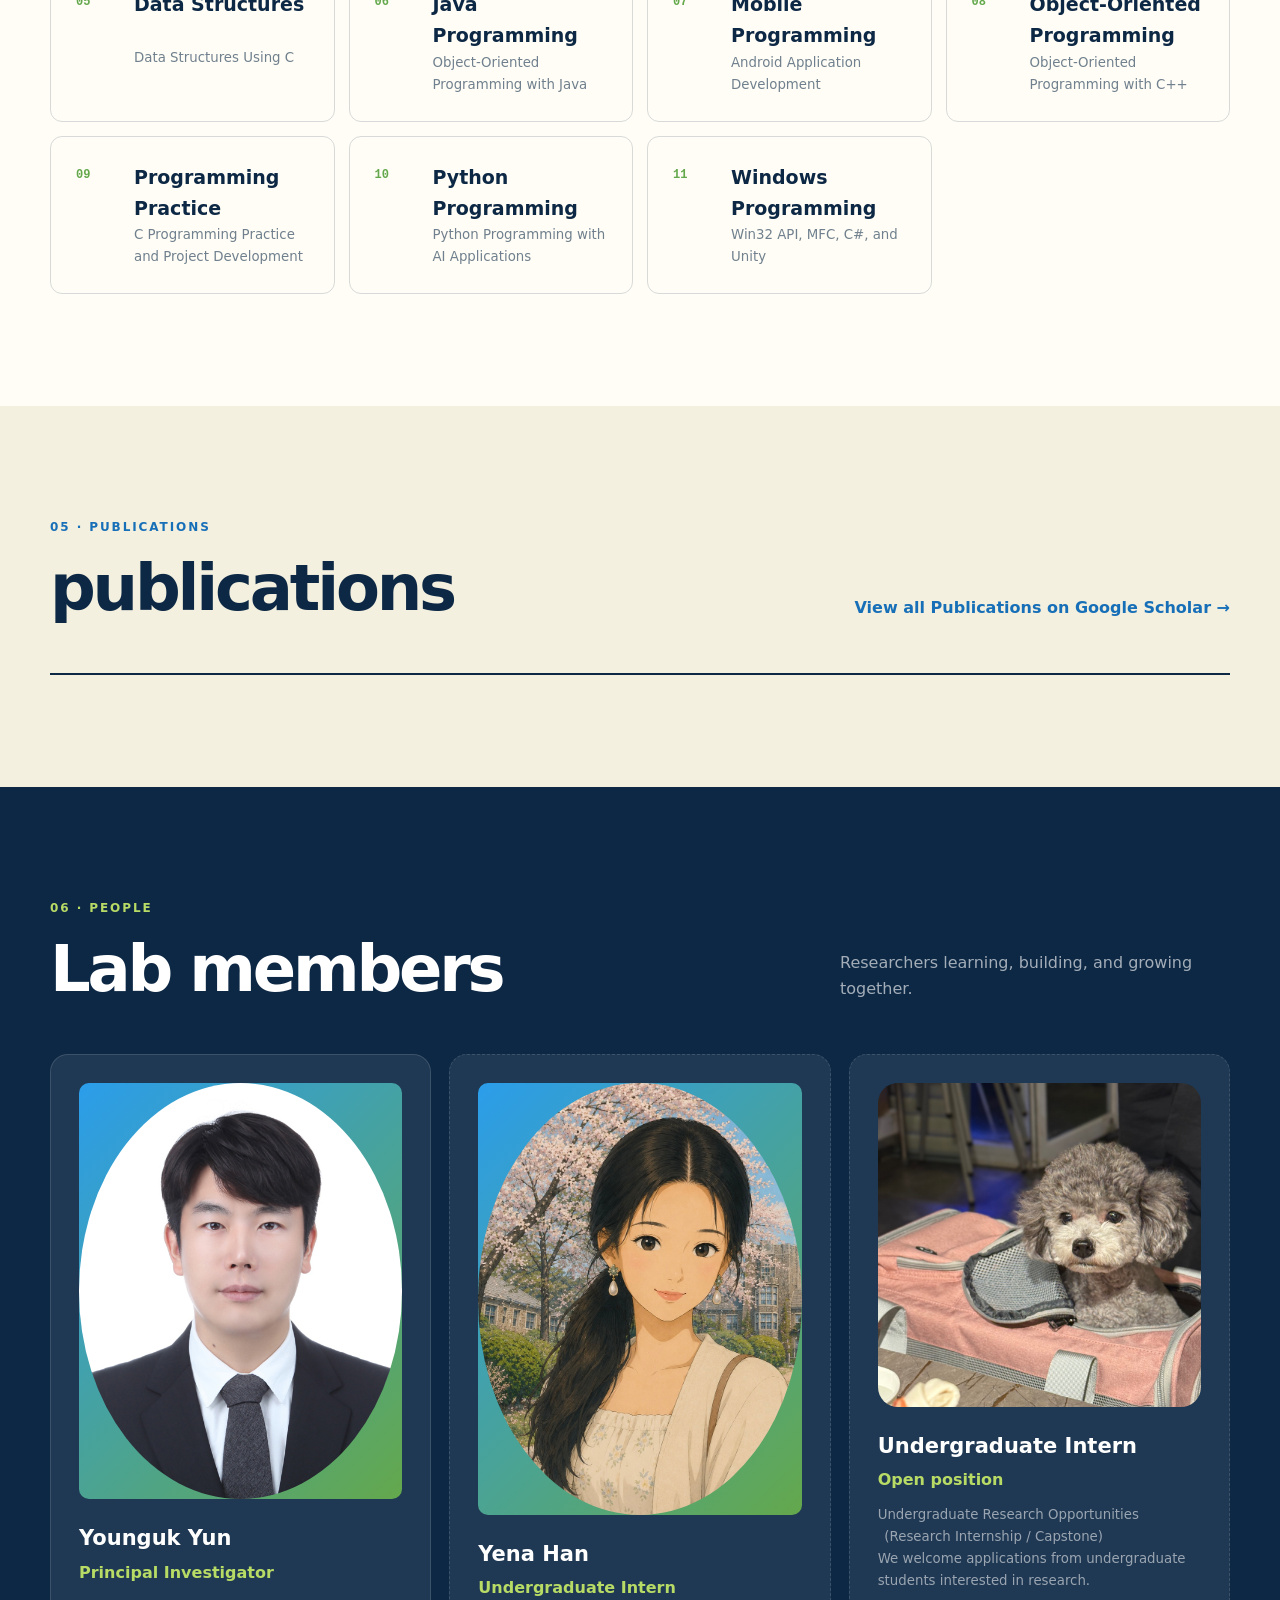
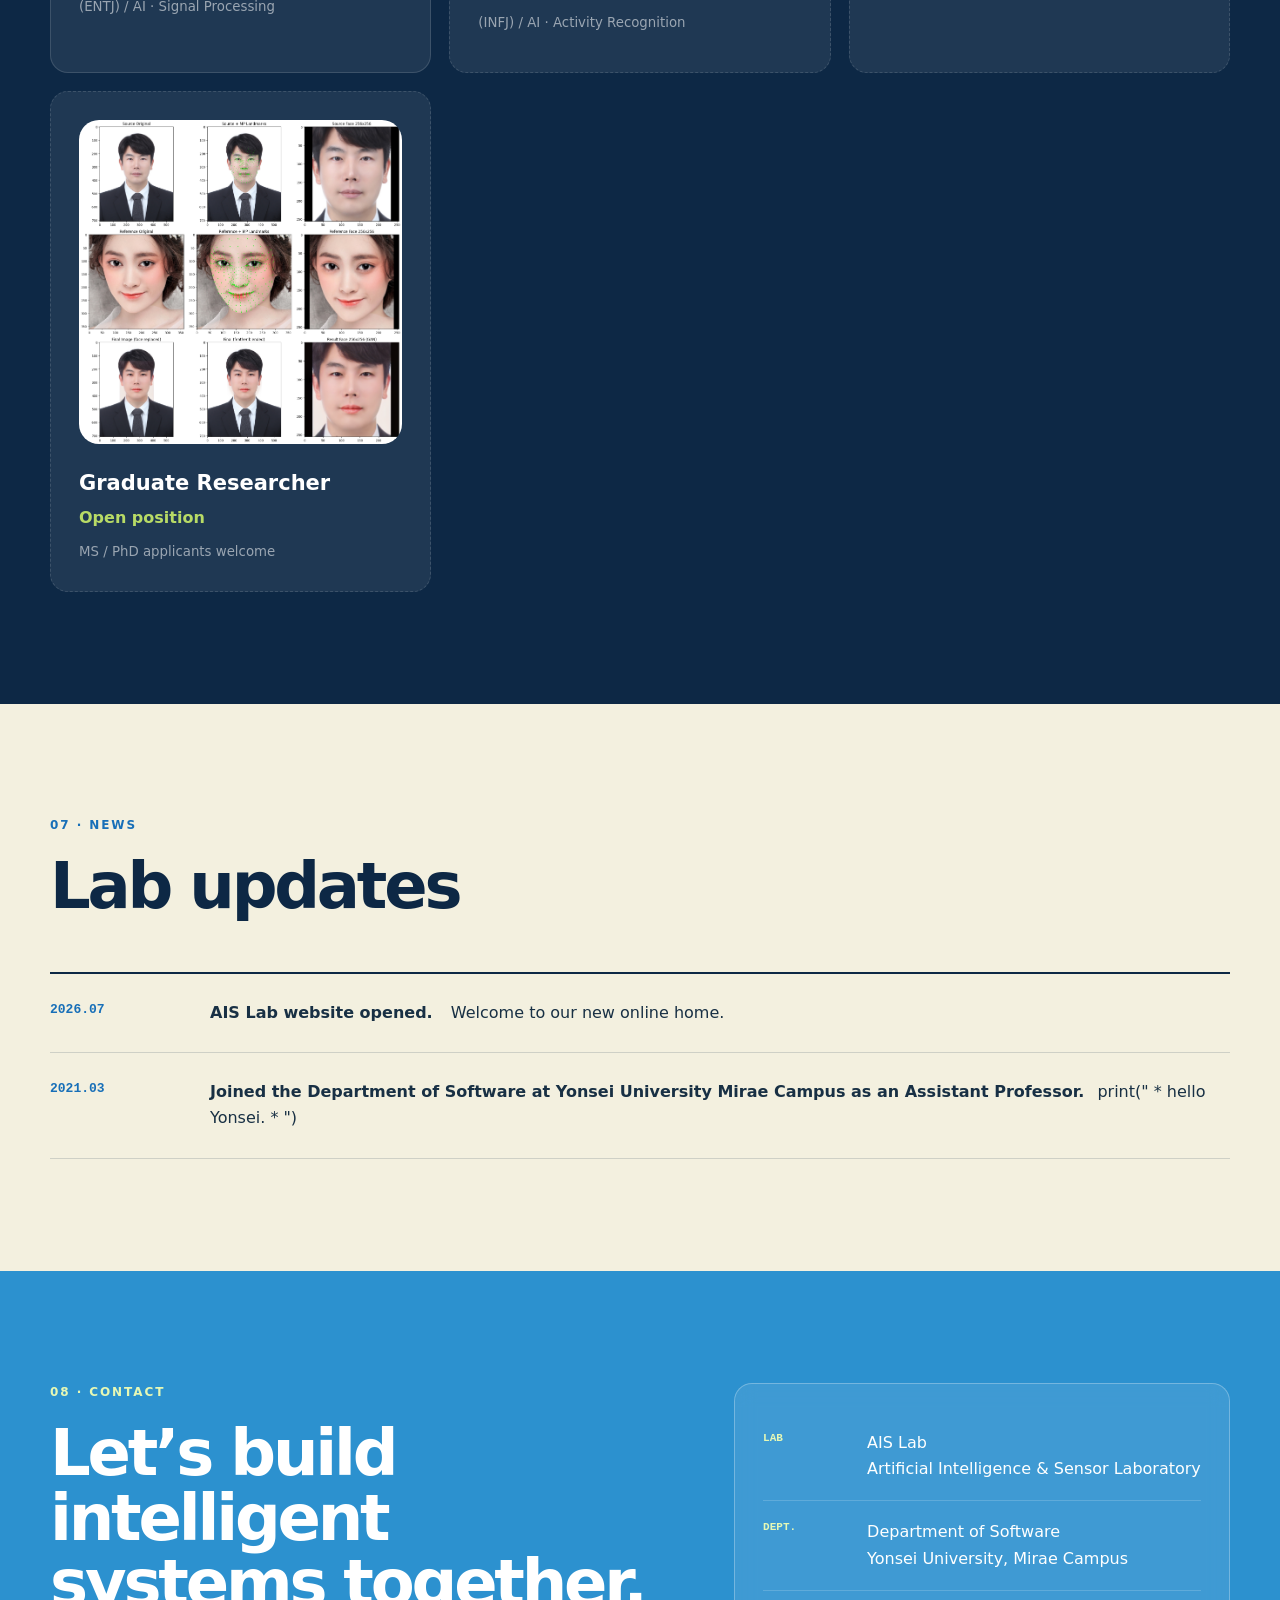
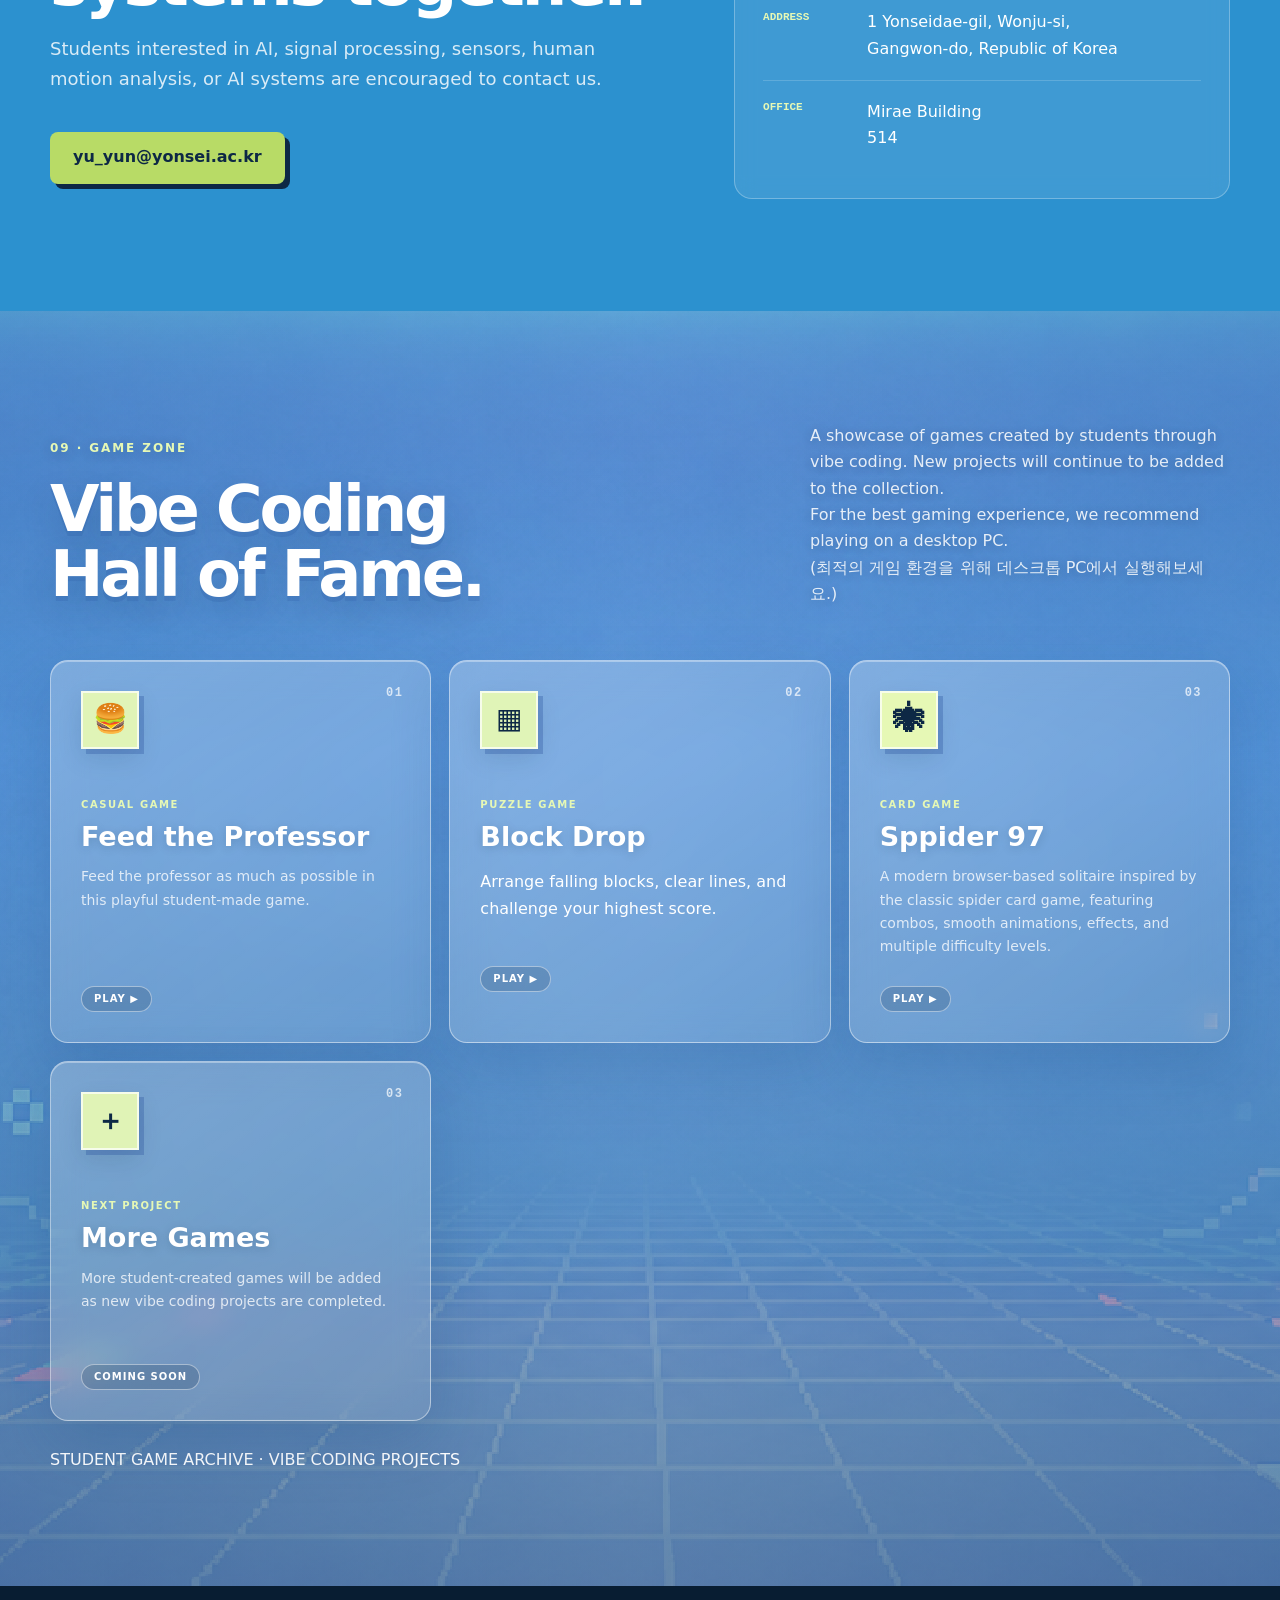
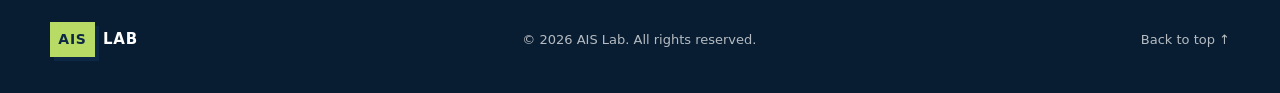
==== commit 25f224bd: "v2.012 26080710 minor rev." ====
--- a/index.html
+++ b/index.html
@@ -739,7 +739,7 @@
             <!-- <div class="avatar avatar-one">PI</div> -->
             <h3>Younguk Yun</h3>
             <p>Principal Investigator</p>
-            <small>AI · Sensors Signal Processing</small>
+            <small>(ENTJ) / AI · Signal Processing</small>
           </article>
 
           <article class="person-card open-position">
@@ -749,7 +749,7 @@
             <!-- <div class="avatar">+</div> -->
             <h3>Yena Han</h3>
             <p> Undergraduate Intern</p>
-            <small>Research topic : AI, Activity Recognition </small>
+            <small>(INFJ) / AI · Activity Recognition </small>
 
             <small></small>
           </article>
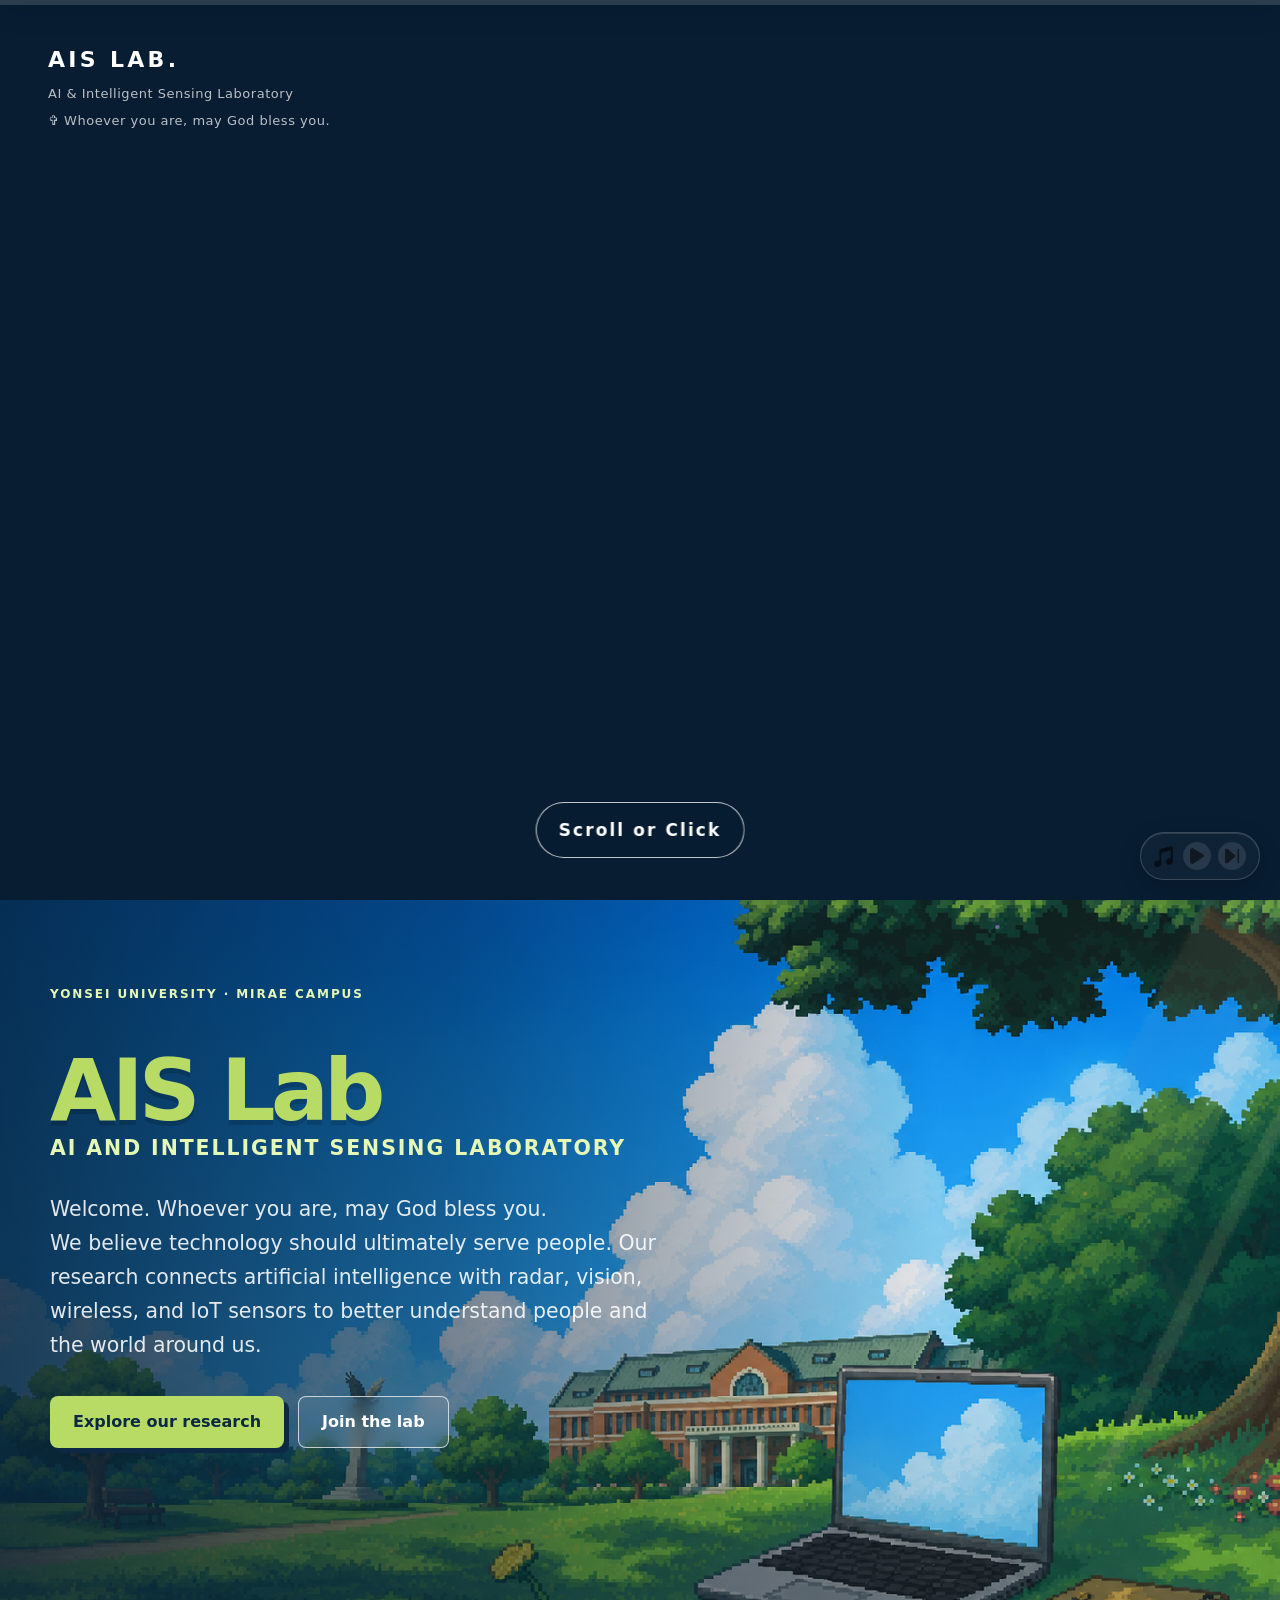
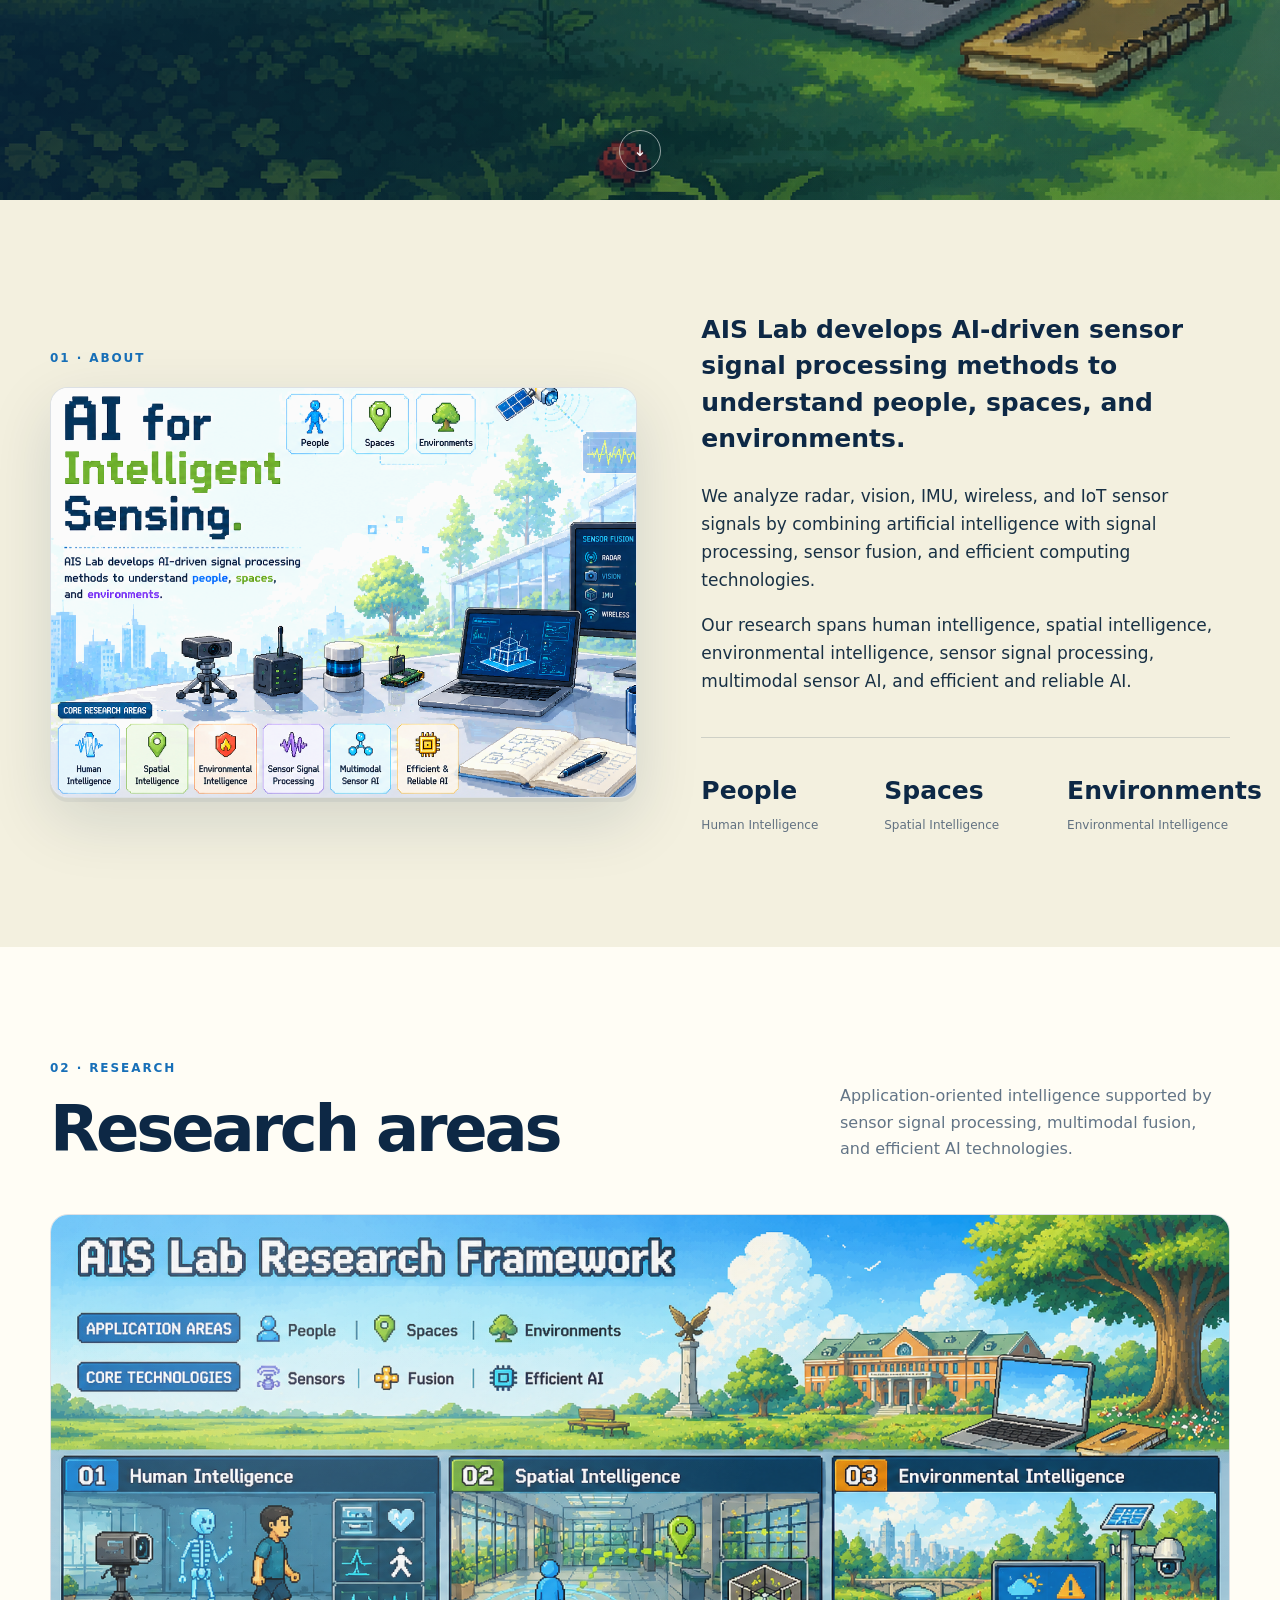
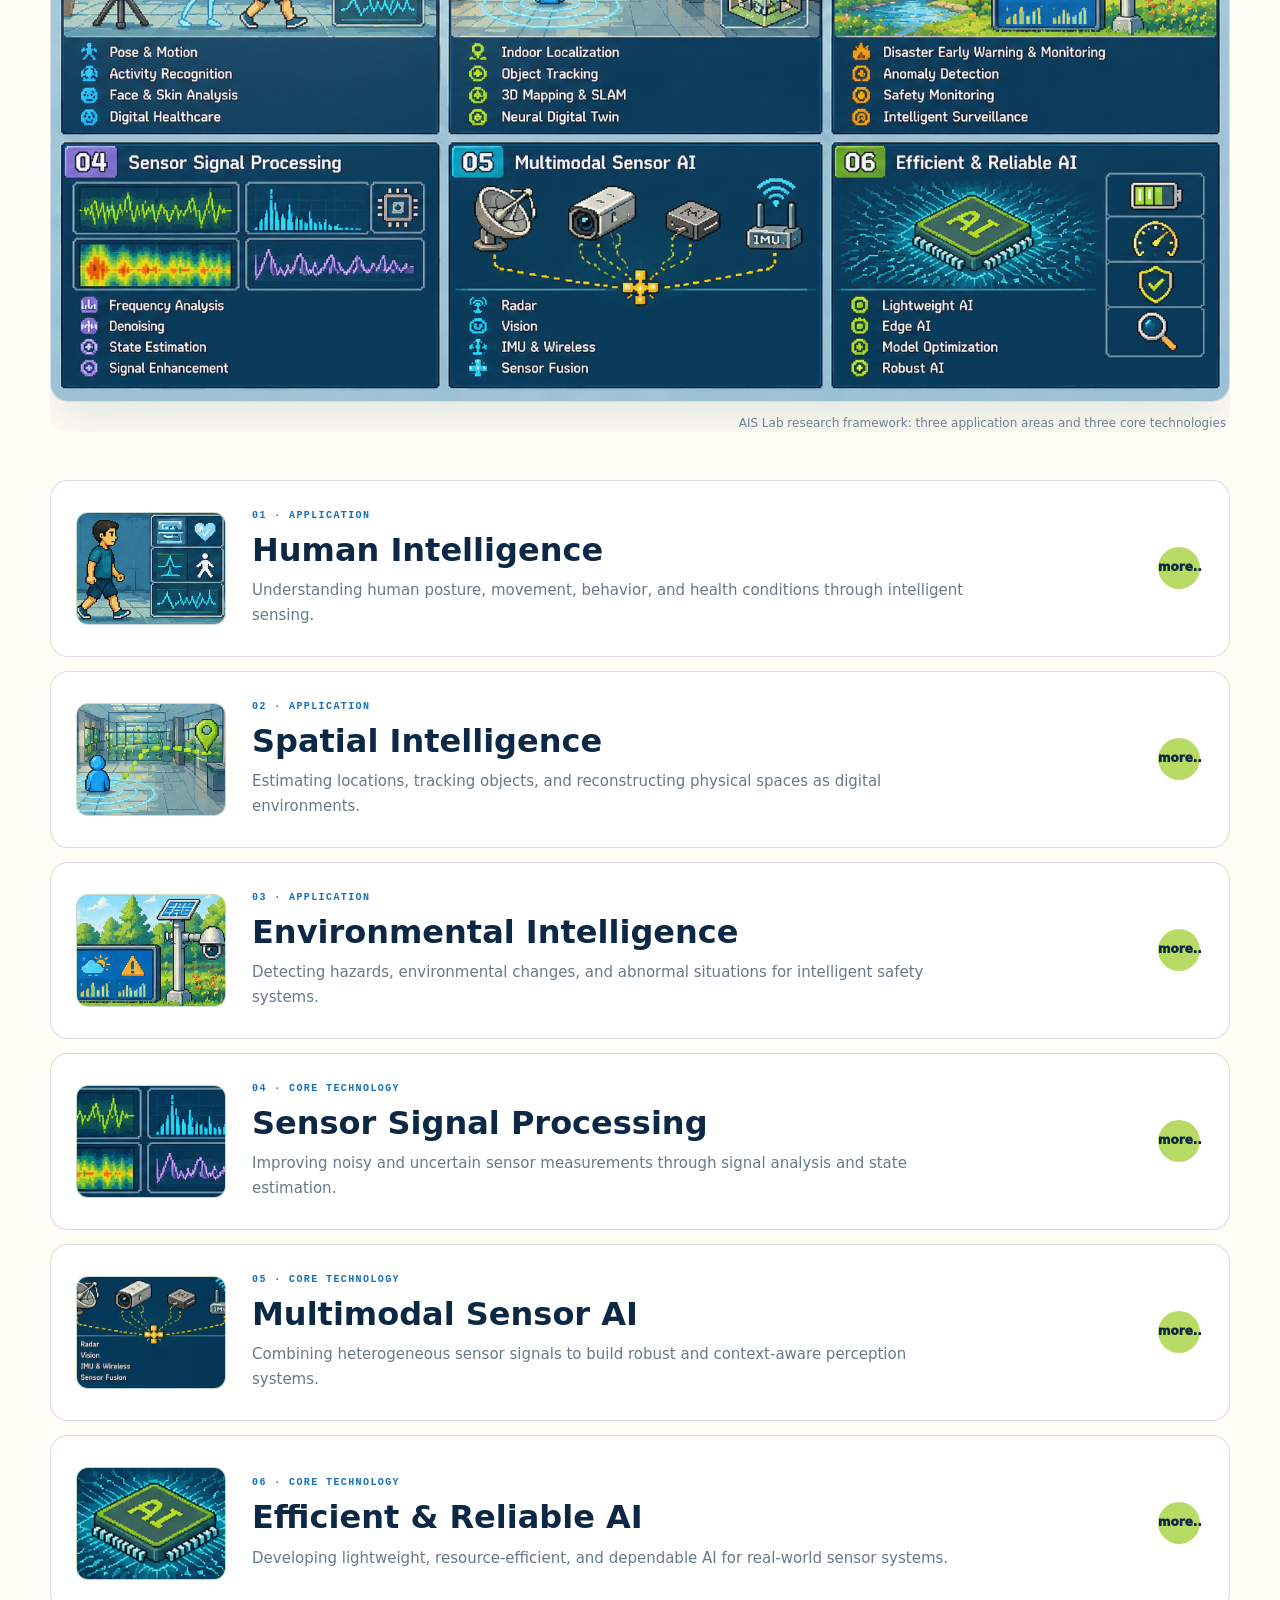
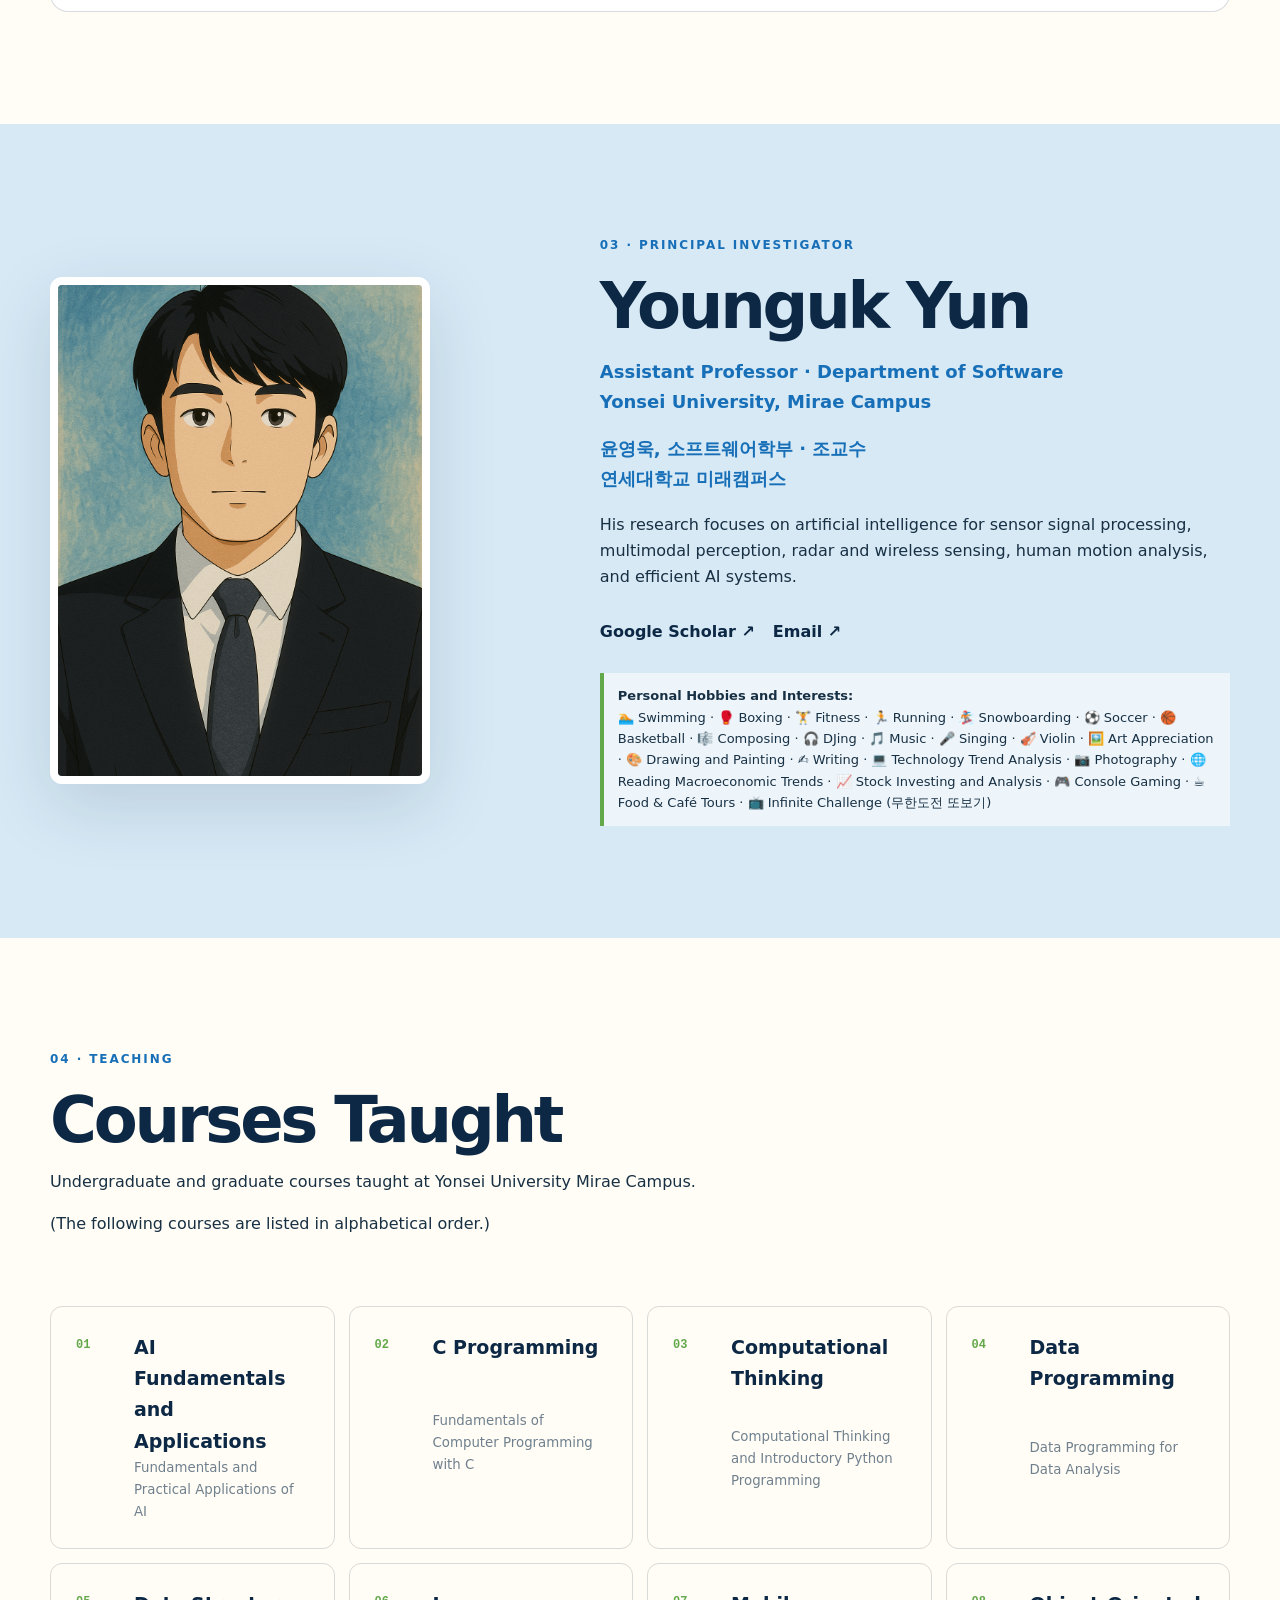
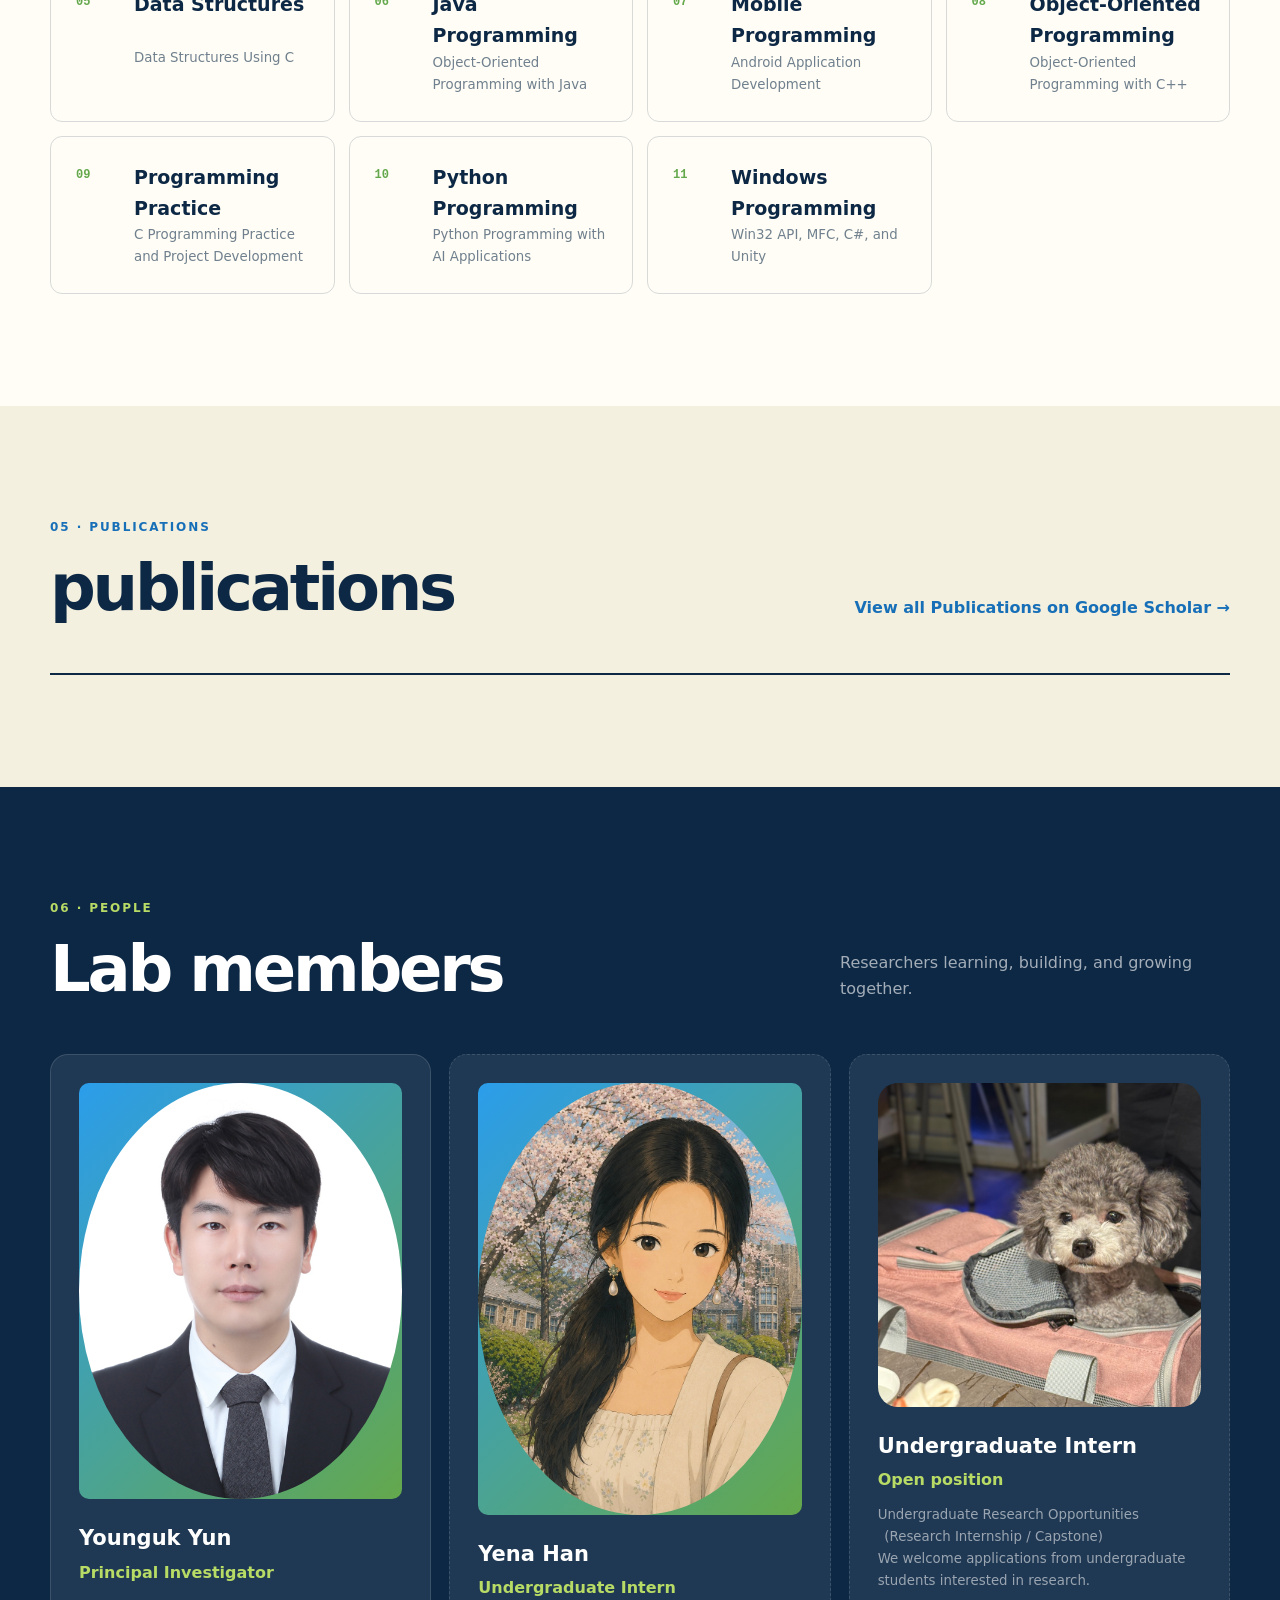
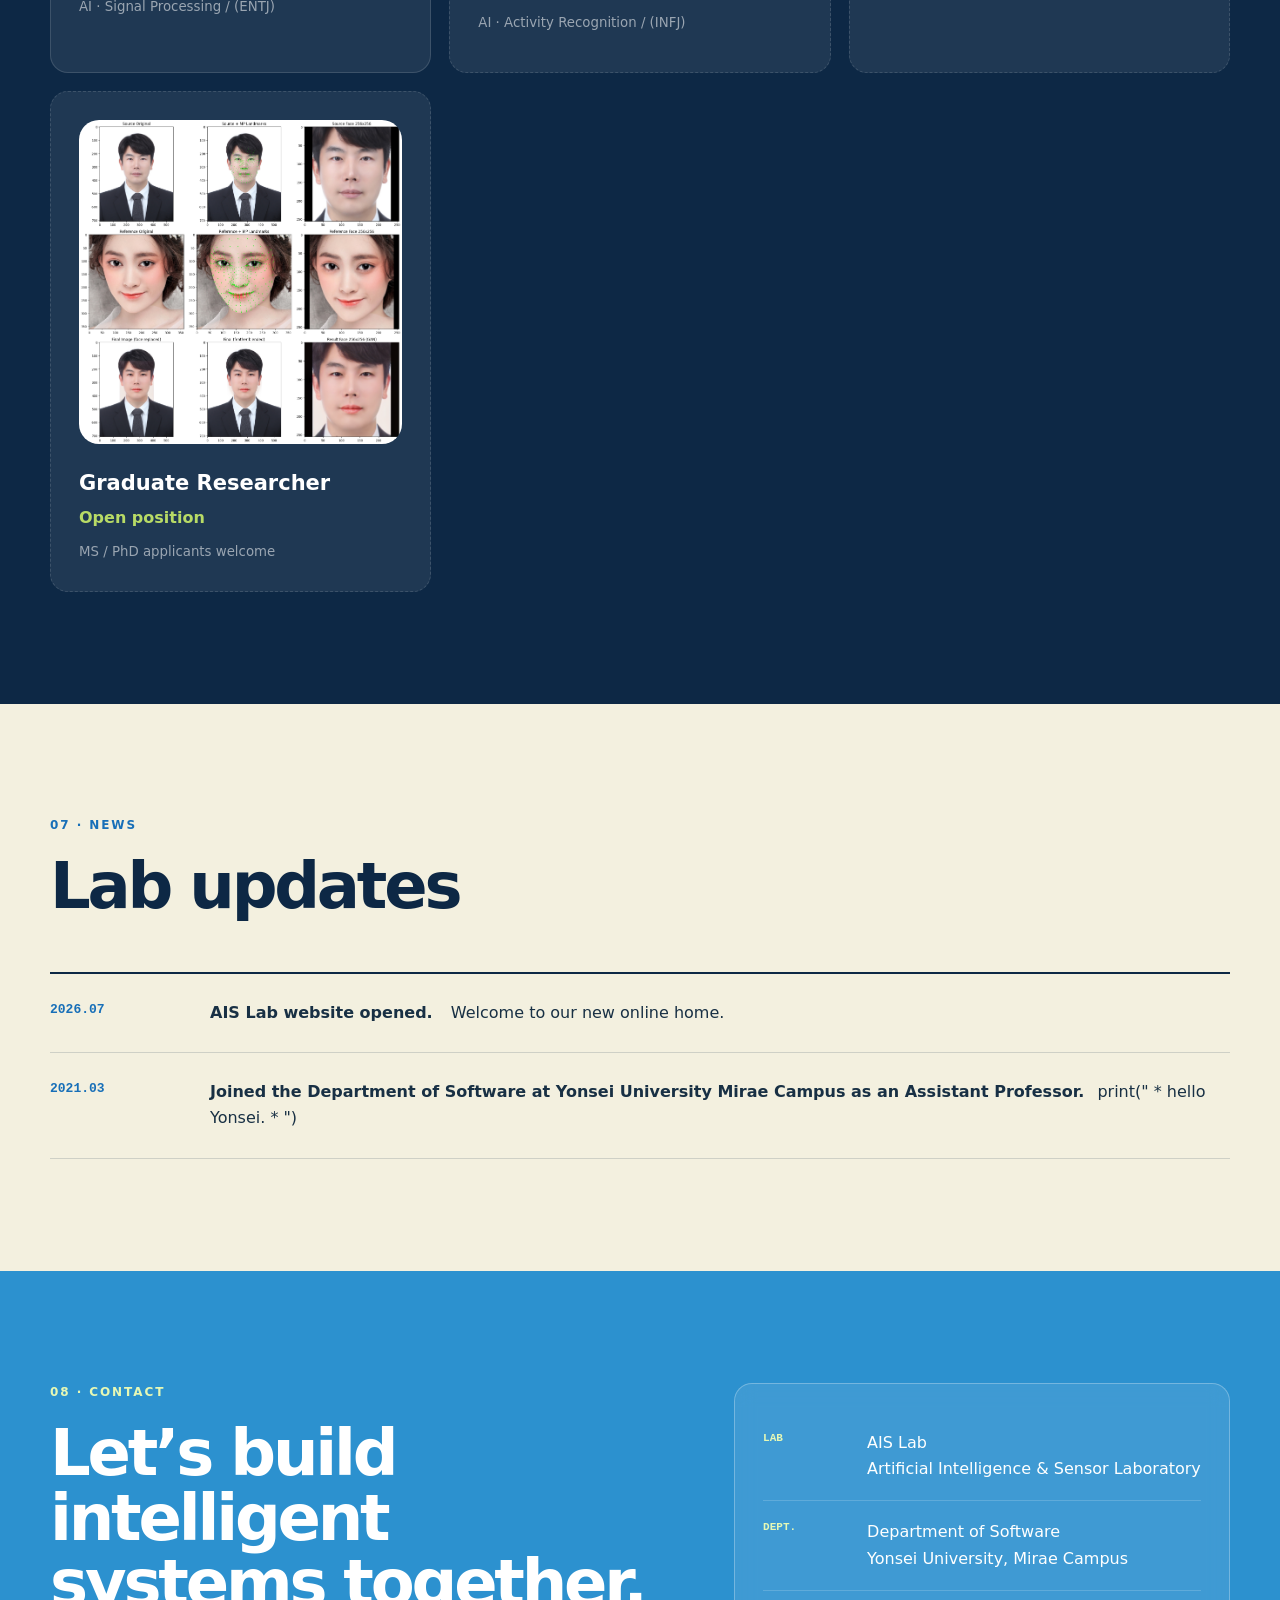
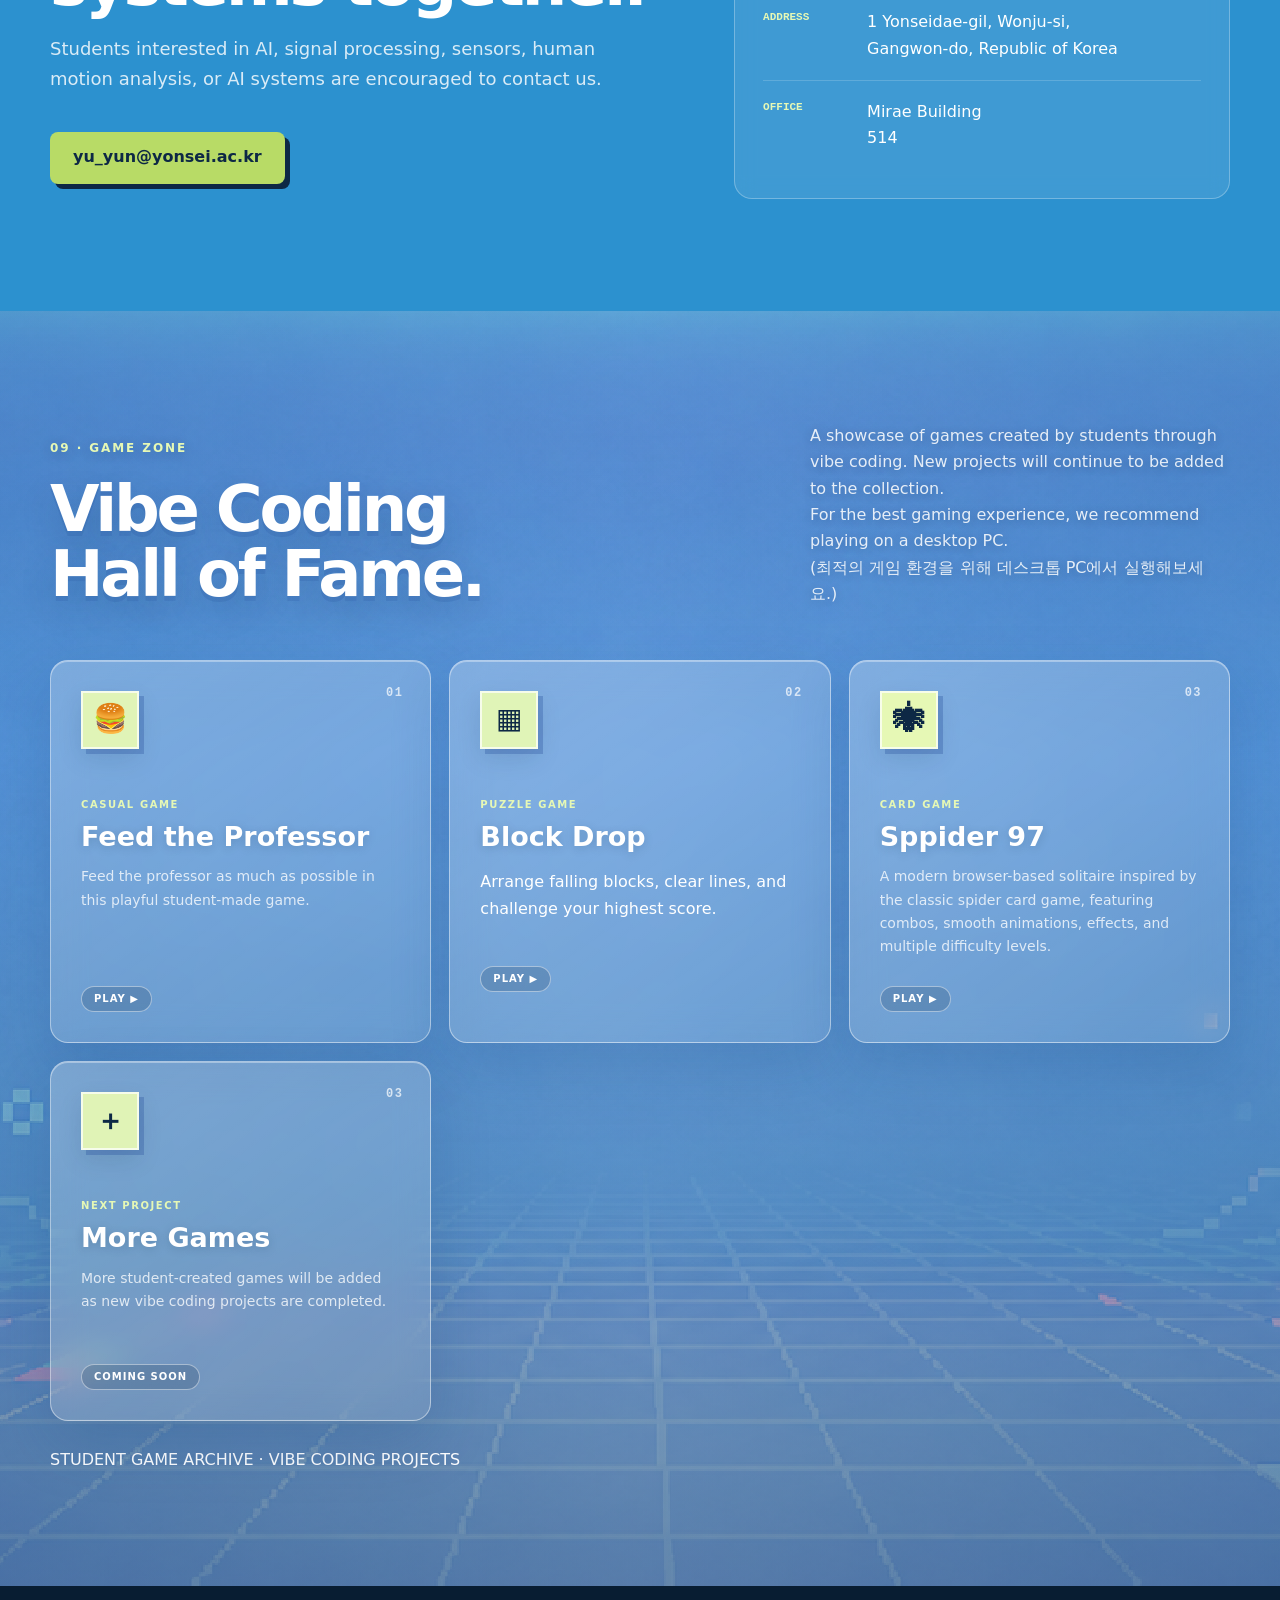
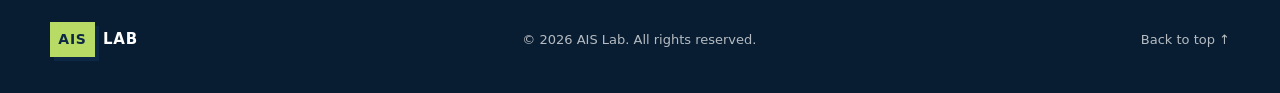
==== commit 96f8977e: "v2.013 26080710 minor rev." ====
--- a/index.html
+++ b/index.html
@@ -739,7 +739,7 @@
             <!-- <div class="avatar avatar-one">PI</div> -->
             <h3>Younguk Yun</h3>
             <p>Principal Investigator</p>
-            <small>(ENTJ) / AI · Signal Processing</small>
+            <small> AI · Signal Processing / (ENTJ) </small>
           </article>
 
           <article class="person-card open-position">
@@ -749,7 +749,7 @@
             <!-- <div class="avatar">+</div> -->
             <h3>Yena Han</h3>
             <p> Undergraduate Intern</p>
-            <small>(INFJ) / AI · Activity Recognition </small>
+            <small> AI · Activity Recognition / (INFJ) </small>
 
             <small></small>
           </article>
